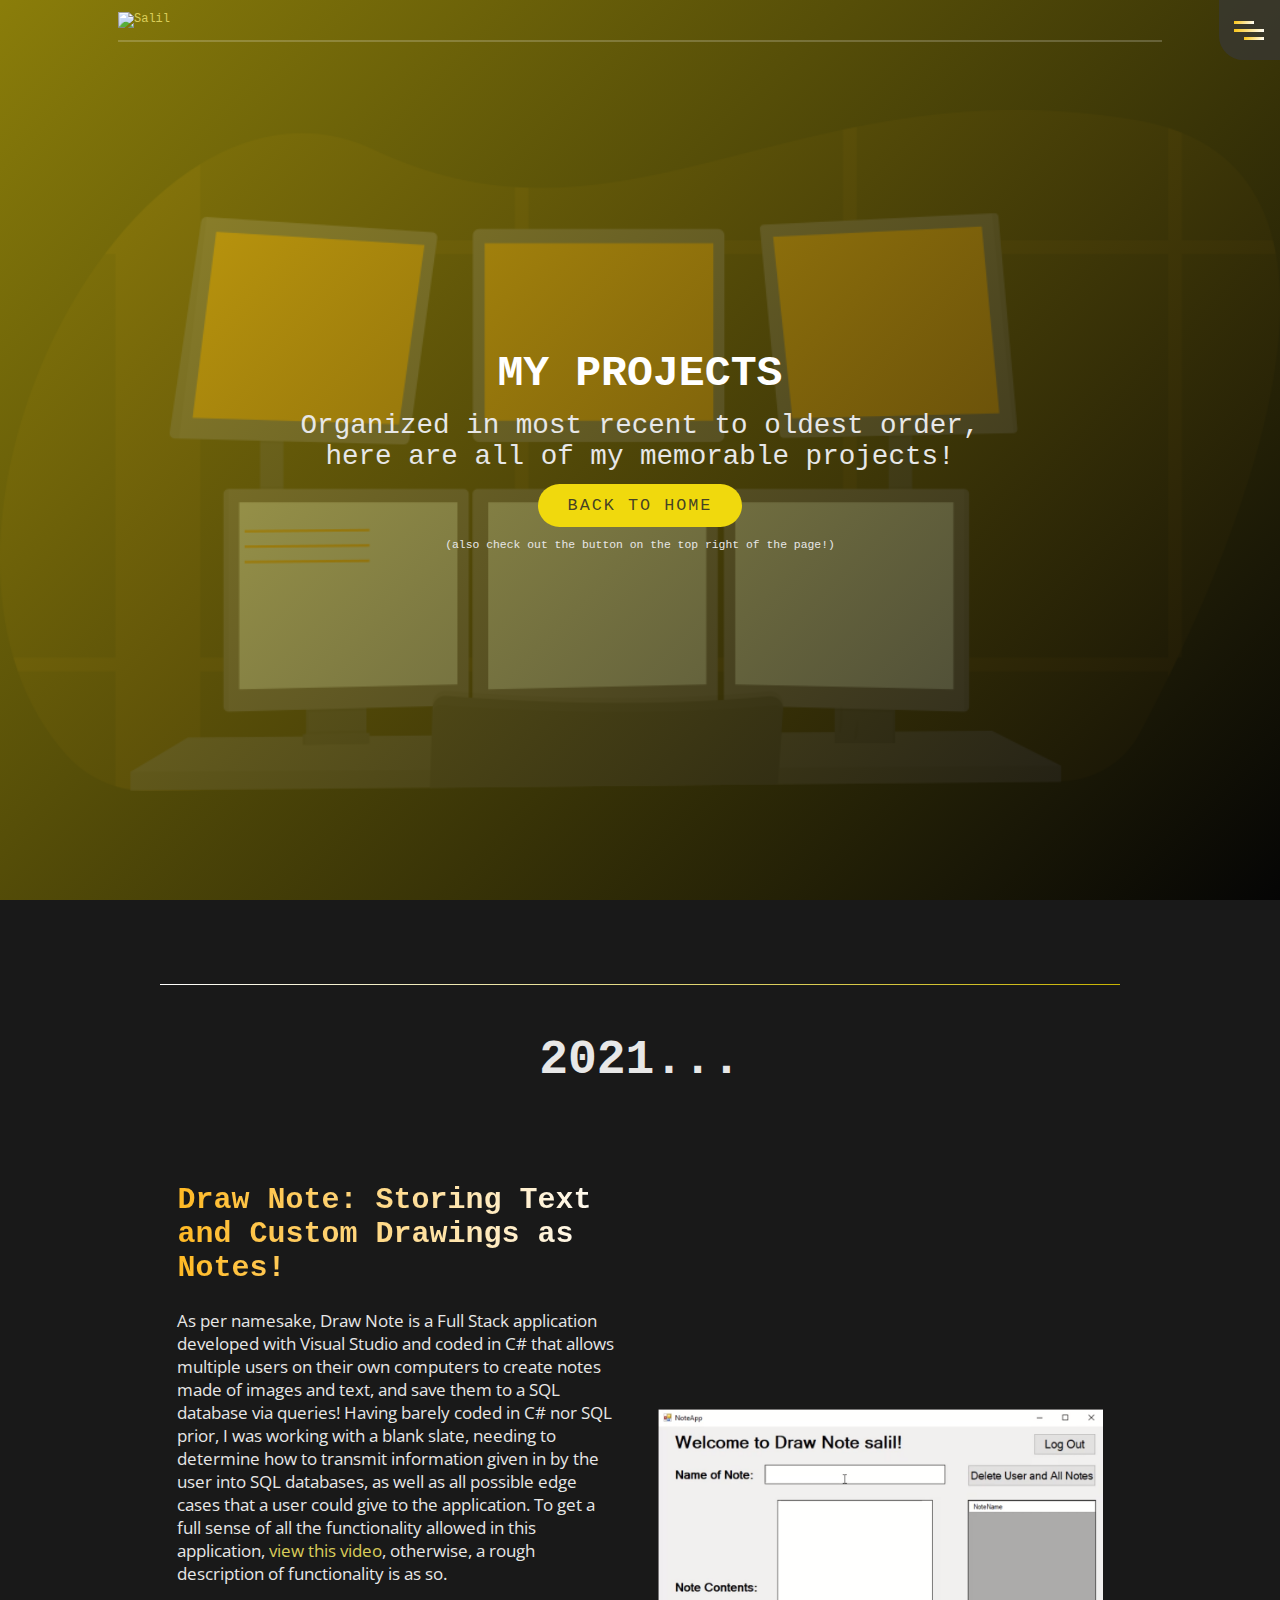
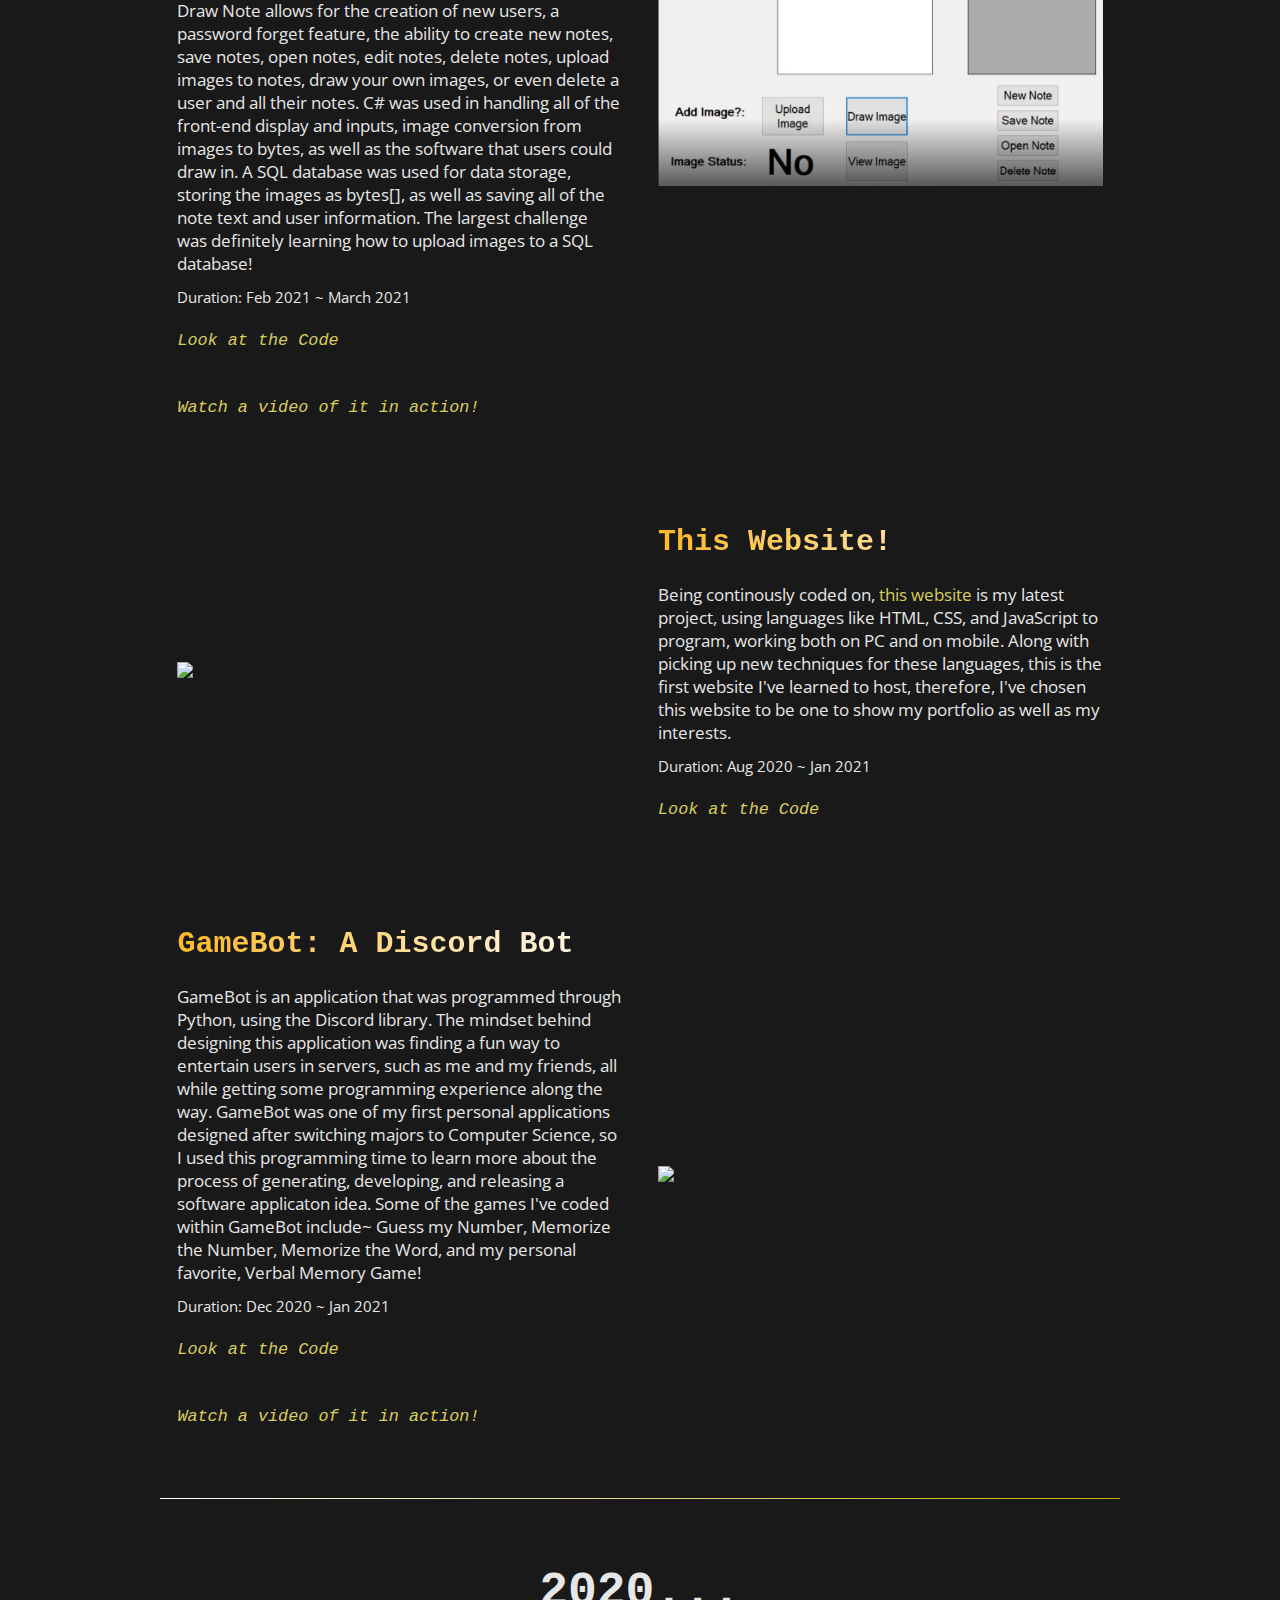
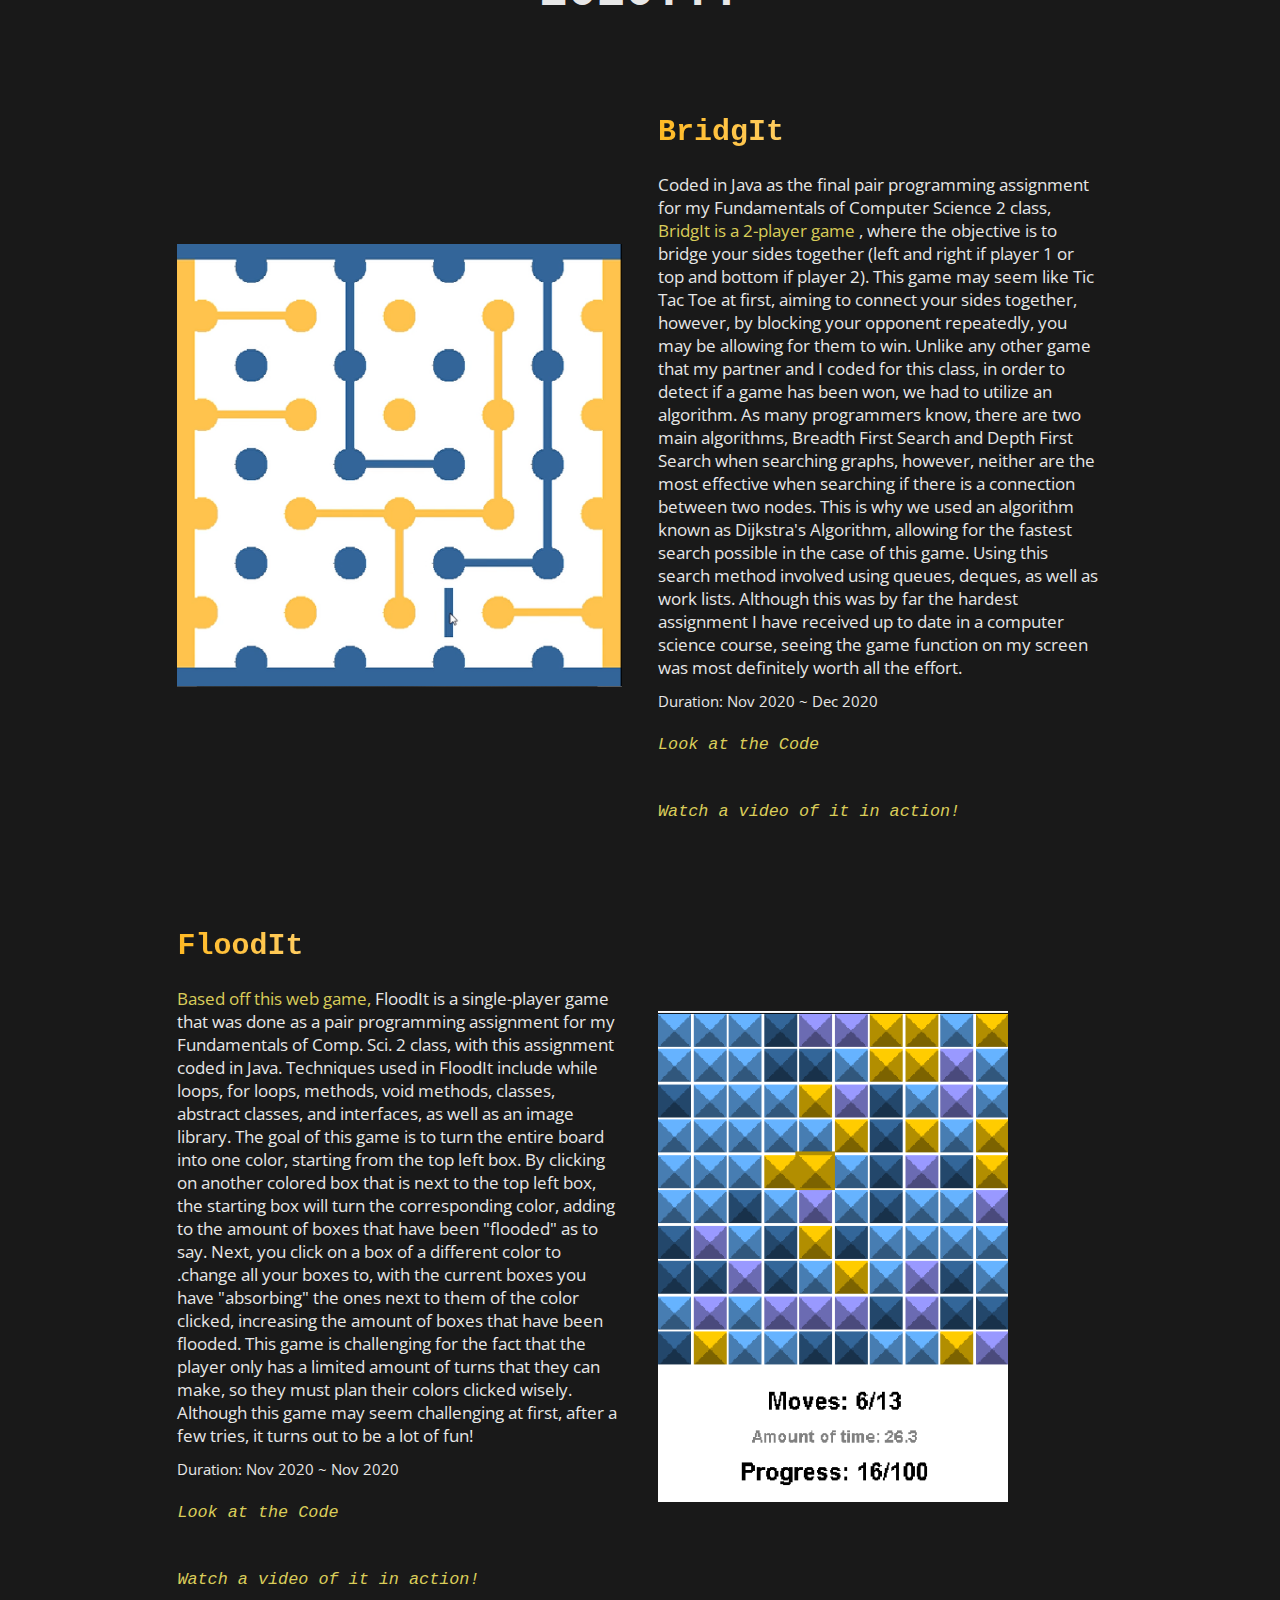
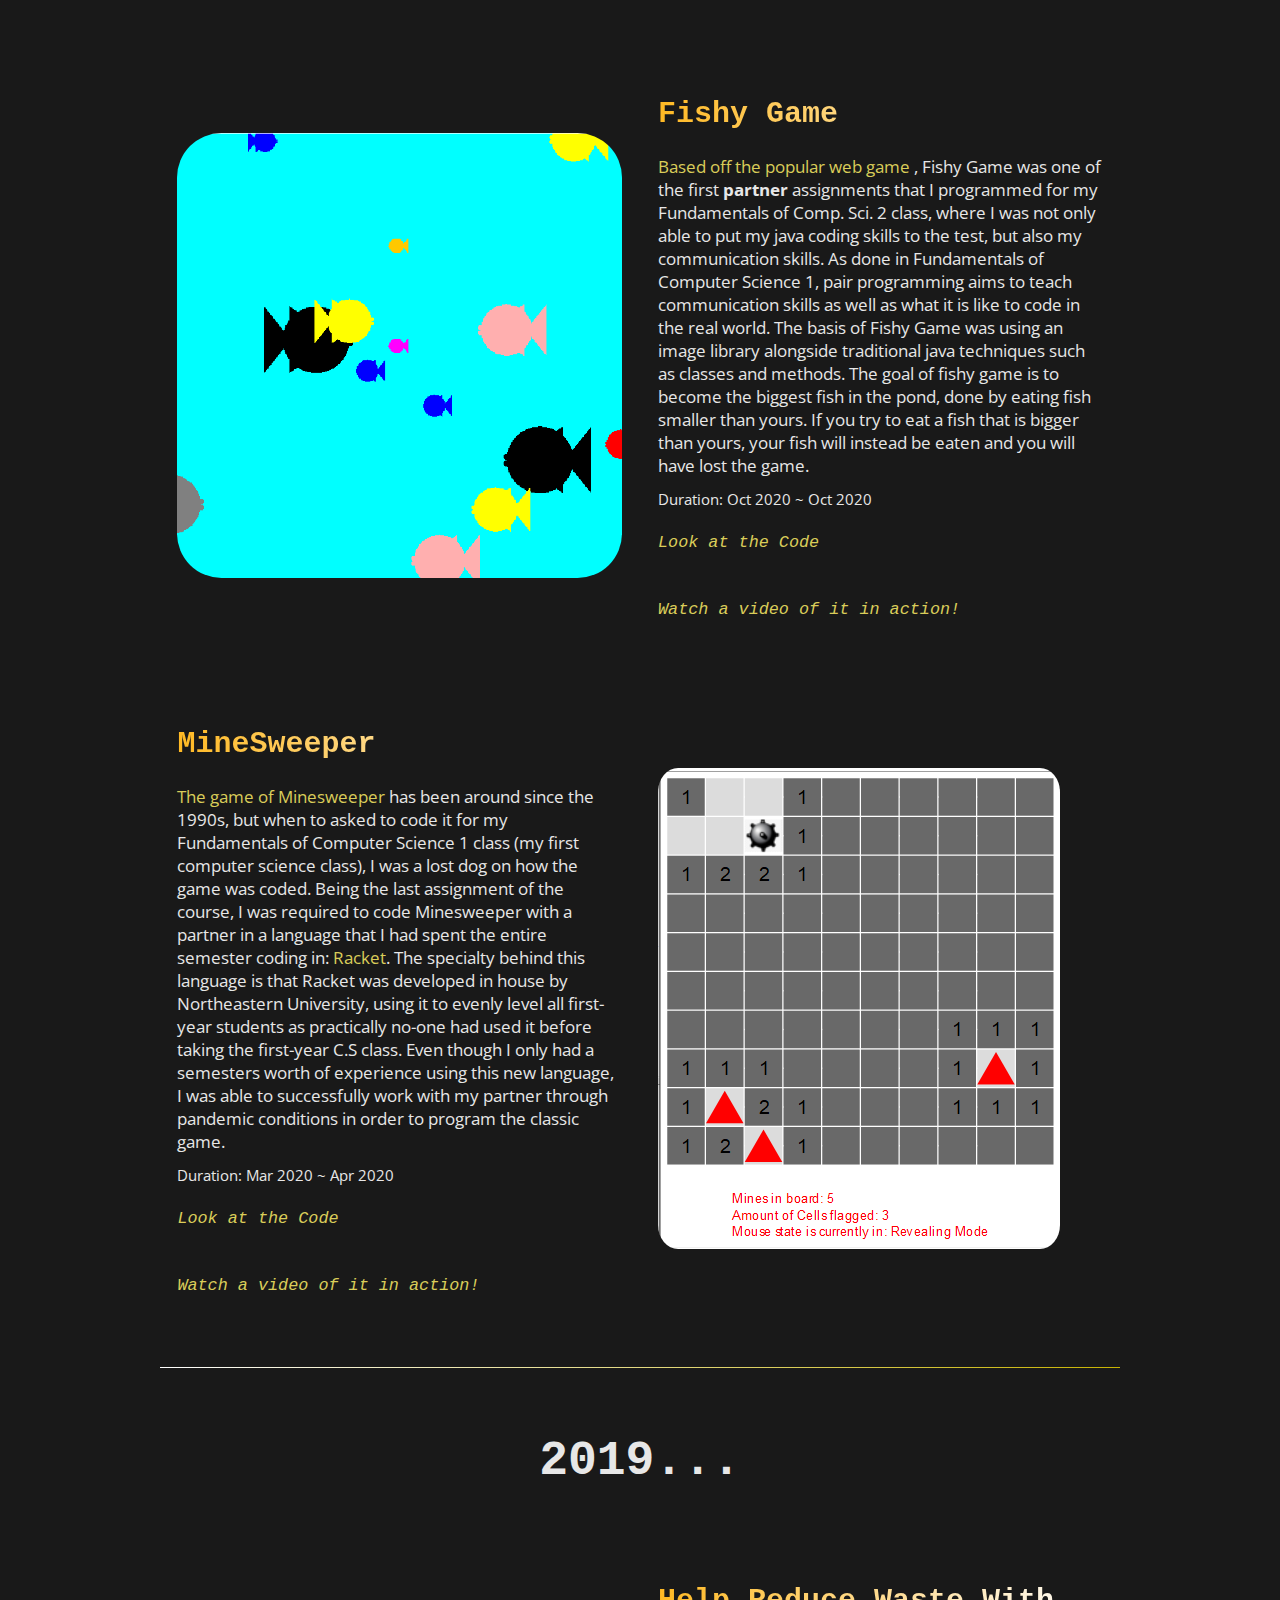
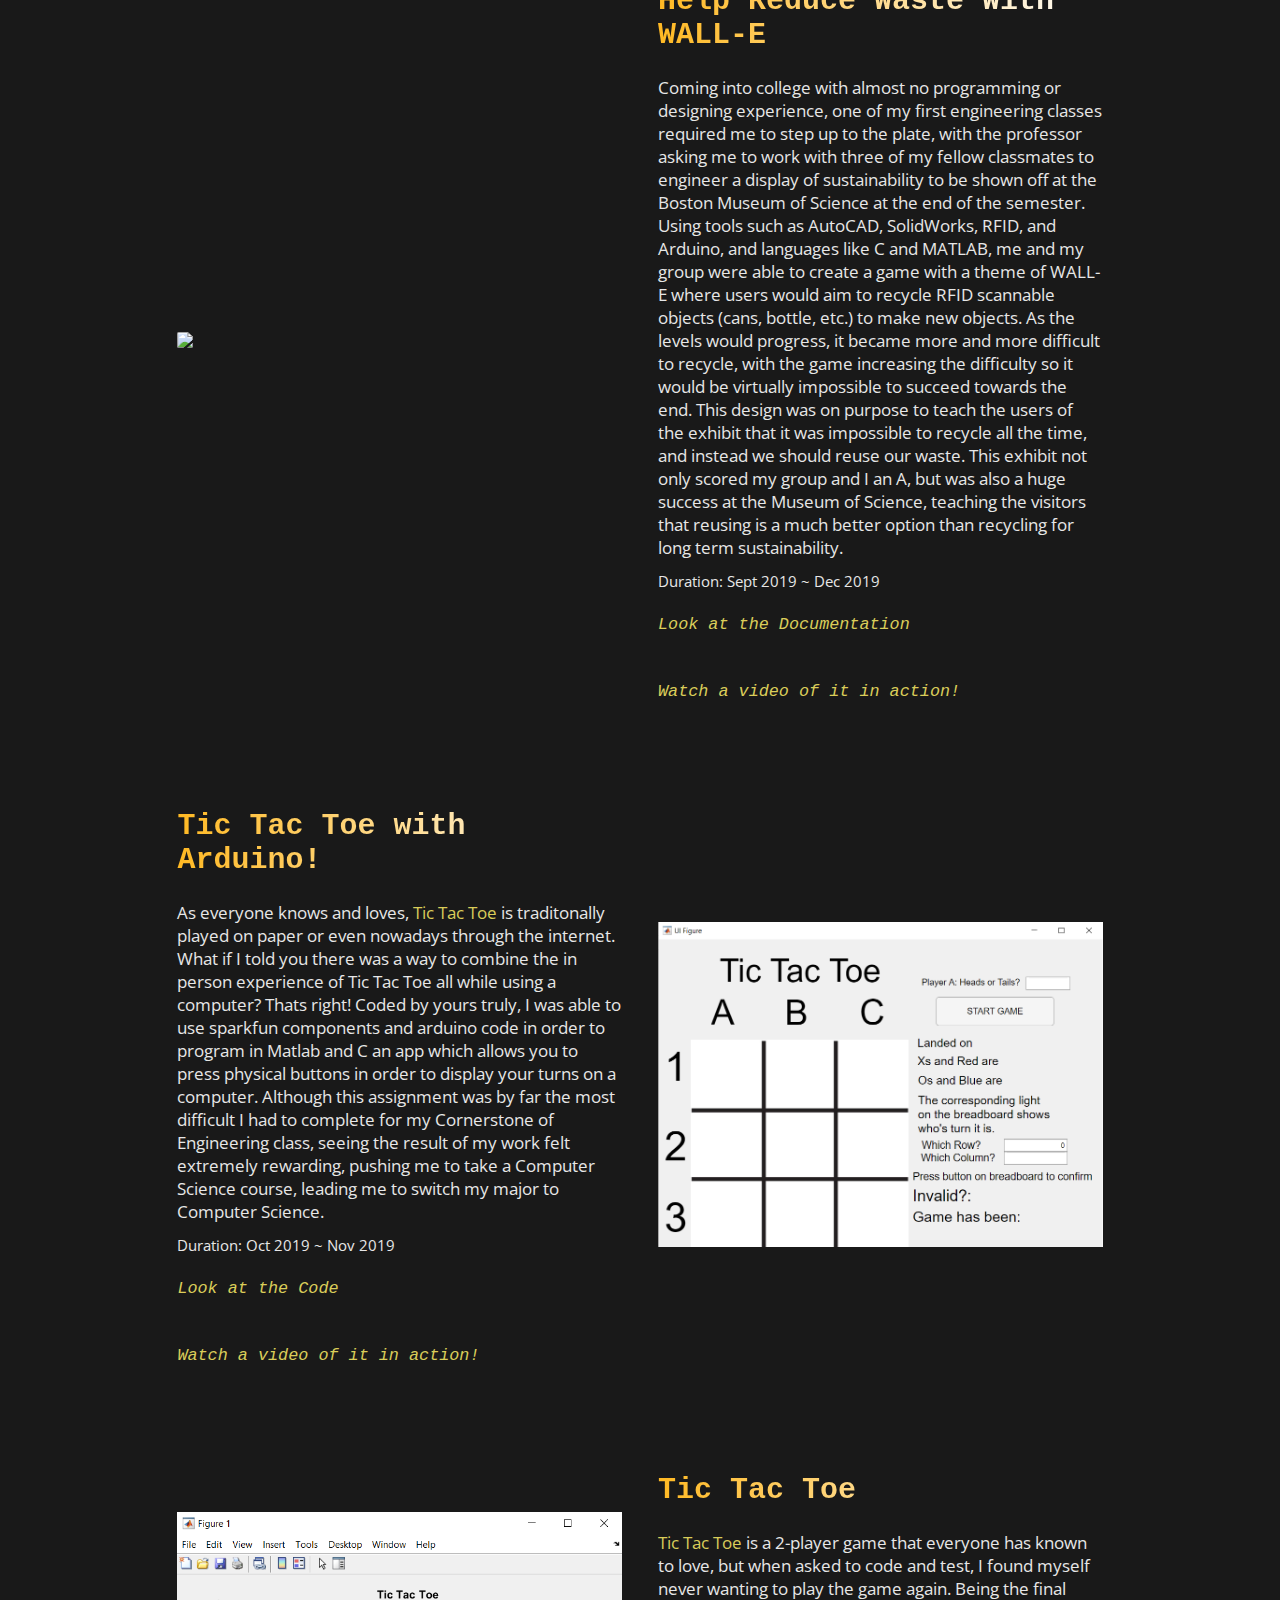
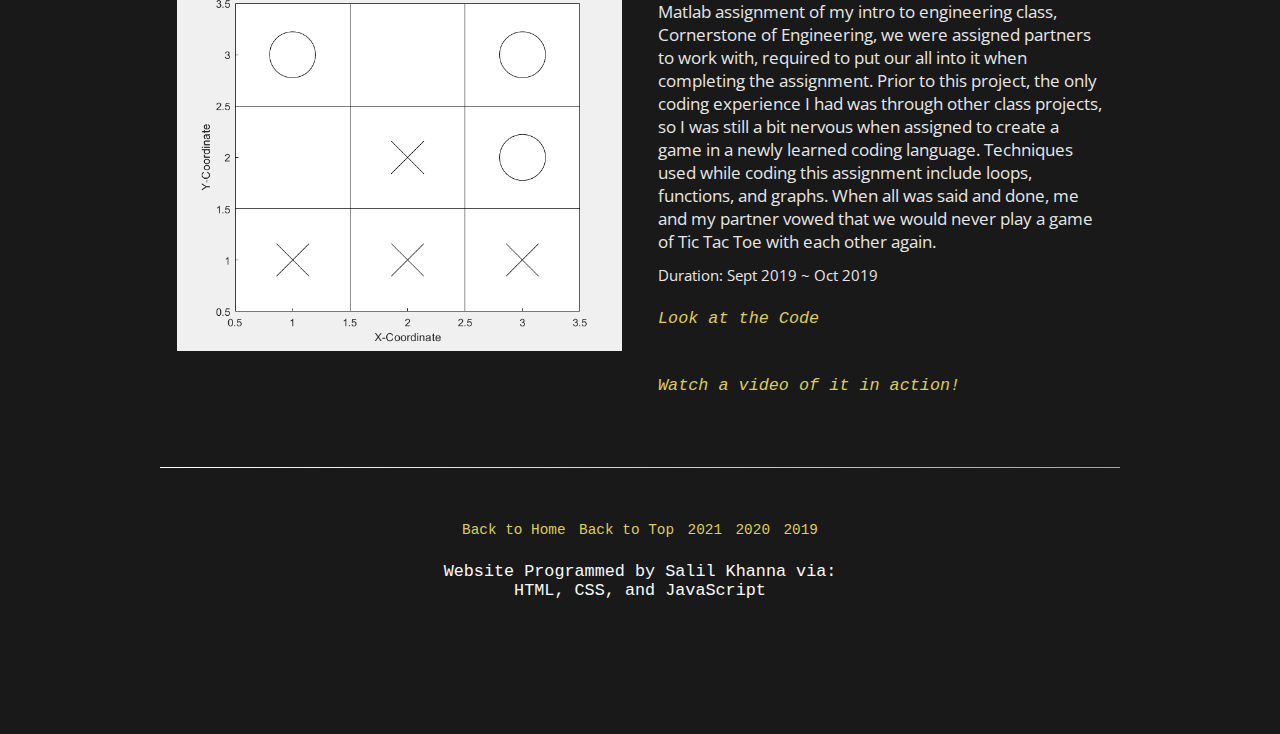
==== projects.html @ e7209c0a "hyperlinked images" ====
<!DOCTYPE html>
<html>
<head>
    <meta charset='utf-8'>
    <meta http-equiv='X-UA-Compatible' content='IE=edge'>
    <title>Projects || Salil Khanna</title>
    <meta name='viewport' content='width=device-width, initial-scale=1'>
    <link rel='stylesheet' type='text/css' media='screen' href='main.css'>
    <script src="https://kit.fontawesome.com/728cd08907.js" crossorigin = "anonymous"></script>
    <link rel="shortcut icon" type="image/x-icon" href="images/favicon_io/favicon.ico">
</head>


<body>
    <header>
        <div class="container">
            <nav>
                <div class="brand-icon">
                    <a href="index.html">
                        <img src="images/logo.png" alt="Salil"/>
                    </a>
                </div>
                <div class="menu-icon">
                    <div class="line1"></div>
                    <div class="line2"></div>
                    <div class="line3"></div>
                </div>
                <ul class="nav-list">
                    <li class="nav-item">
                        <a href="/index.html">
                            <img 
                                src="images/ML-Headshot.jpg" 
                                alt="Salil Khanna" 
                                class="profile-picture nav-link"
                            />
                            <span class="caption nav-link">Back to Home</span> 
                        </a>
                    </li>
                    <li class="nav-item">
                        <a href="#home-page" class="nav-link">Back to top</a>
                    </li>
                    <li class="nav-item">
                        <a href="#2021" class="nav-link">2021</a>
                    </li>
                    <li class="nav-item">
                        <a href="#2020" class="nav-link">2020</a>
                    </li>
                    <li class="nav-item">
                        <a href="#2019" class="nav-link">2019</a>
                    </li>
                    <li class="nav-item">
                        <div class="social-icons">
                            <a href="mailto:salilkhannawork@gmail.com" target="_blank" class="nav-link">
                                <i class="fas fa-envelope-open-text" style="font-size: 2.2rem;"></i>
                            </a>
                            <a href="https://www.github.com/salil-khanna" target="_blank" class="nav-link">
                                <i class="fab fa-github" style="font-size: 2.2rem; margin-left: .8rem;"></i>
                            </a>
                            <a href="https://www.linkedin.com/in/salil-khanna" target="_blank" class="nav-link">
                                <i class="fab fa-linkedin" style="font-size: 2.2rem; margin-left: .8rem;"></i>
                            </a>
                            <a href="https://www.youtube.com/channel/UCrw0LE9SqBVY31v_jo0rIGg" target="_blank" class="nav-link">
                                <i class="fab fa-youtube" style="font-size: 2.2rem; margin: .8rem;"></i>
                            </a>
                            <a href="https://twitter.com/sxlilkhanna" target="_blank" class="nav-link">
                                <i class="fab fa-twitter" style="font-size: 2.2rem;"></i>
                            </a>
                            
                        </div>
                    </li>
                    <div class="cta">
                        <a href="http://paypal.me/salilkhanna" target="_blank" class="btn nav-link">Buy Me A Cookie!!</a>
                    </div>
                </ul>
            </nav>
        </div> 
    </header>

    <main>

       <section id="home-page" class="home-page2">
        <div class="container">
            <div class="main-message">
                <h3> My Projects</h3>
                <p> Organized in most recent to oldest order, here are all of my memorable projects!</p>
                <div class="intro-btn">
                    <div class="cta">
                        <a href="index.html" class="btn">Back to Home</a>
                    </div>
                </div>
                <p style="margin: 1rem; font-size: 95%;"> (also check out the button on the top right of the page!) </p>
                <div>
                    <a href="#2021" class="scroll-down">
                        <i class = "fa fa-caret-down" aria-hidden = "true"></i>
                    </a>
                </div>
            </div>
         </div>
        </section>
        
       <section id="2021" class="projects">
        <div class="breakline2">
            <hr/>
         </div>
        <div class="title-heading">
            <h2>2021...</h2>
        </div> 
        
        <div class="project-item">
            <div class="project-description has-margin-right">
                <h2> Draw Note: Storing Text and Custom Drawings as Notes! </h2>
                <p>
                    As per namesake, Draw Note is a Full Stack application developed with Visual Studio and 
                    coded in C# that allows multiple 
                    users on their own computers to create notes made of images and text, and save them 
                    to a SQL database via queries! Having barely coded in C# nor SQL prior, I was working 
                    with a blank slate, needing to determine how to transmit information given in by the 
                    user into SQL databases, as well as all possible edge cases that a user could give 
                    to the application. To get a full sense of all the functionality allowed in this 
                    application, <a href="https://youtu.be/oNP--bx7L1k" target="_blank">view this video</a>, otherwise, 
                    a rough description of functionality is as so.
                </p>
                <br>
                <p>
                    Draw Note allows for the creation of new users, a password forget feature, 
                    the ability to create new notes, save notes, open notes, edit notes, delete notes, 
                    upload images to notes, draw your own images, or even delete a user and all their notes. 
                    C# was used in handling all of the front-end display and inputs, image conversion from images to bytes, 
                    as well as the software that users could draw in. A SQL database was used for data 
                    storage, storing the images as bytes[], as well as saving all of the note text and 
                    user information. The largest challenge was definitely learning how to upload images 
                    to a SQL database!
                    
                 </p>
                 <p style = "margin-top: 1rem; font-size: 1.21rem;">Duration: Feb 2021 ~ March 2021</p>
                 <a href="https://github.com/salil-khanna/Draw-Note" class="project-link" target="_blank"> 
                     <i class= "fa fa-github" aria-hidden="true"> Look at the Code</i>
                 </a>
                 <a href="https://youtu.be/oNP--bx7L1k" class="project-link" target="_blank"> 
                    <i class= "fab fa-youtube" aria-hidden="true"> Watch a video of it in action!</i>
                </a>
            </div> 
            <div class="project-img">
                <a href="https://youtu.be/oNP--bx7L1k" class="project-link" target="_blank"> 
                <img src="images/DrawNoteImage.png">
                </a>
            </div>
         </div>


        <div class="project-item">
           <div class="project-img has-margin-right">
            <img src="images/web-project.png">
           </div>
           <div class="project-description">
               <h2> This Website!</h2>
               <p>
                Being continously coded on, <a href="/index.html">this website</a> is my latest project, 
                using languages like HTML, CSS, and JavaScript to program, working both on PC and on mobile. 
                Along with picking up new techniques
                for these languages, this is the first website I've learned to host, therefore, I've chosen this 
                website to be one to show my portfolio as well as my interests. 
                </p>
                <p style = "margin-top: 1rem; font-size: 1.21rem;">Duration: Aug 2020 ~ Jan 2021</p>
                <a href="https://github.com/salil-khanna/my-professional-website" class="project-link" target="_blank"> 
                    <i class= "fa fa-github" aria-hidden="true"> Look at the Code</i>
                </a>
           </div> 
        </div>

        <div class="project-item">
            <div class="project-description has-margin-right">
                <h2> GameBot: A Discord Bot</h2>
                <p>
                    GameBot is an application that was programmed through Python, 
                    using the Discord library. The mindset behind designing this 
                    application was finding a fun way to entertain users in servers, 
                    such as me and my friends, all while getting some programming experience 
                    along the way. GameBot was one of my first personal applications designed after 
                    switching majors to Computer Science, so I used this programming time 
                    to learn more about the process of generating, developing, and releasing 
                    a software applicaton idea. Some of the games I've coded within GameBot 
                    include~ Guess my Number, Memorize the Number, Memorize the Word, and 
                    my personal favorite, Verbal Memory Game!
                 </p>
                 <p style = "margin-top: 1rem; font-size: 1.21rem;">Duration: Dec 2020 ~ Jan 2021</p>
                 <a href="https://github.com/salil-khanna/GameBot" class="project-link" target="_blank"> 
                     <i class= "fa fa-github" aria-hidden="true"> Look at the Code</i>
                 </a>
                 <a href="https://youtu.be/9CcKtPsfTGU" class="project-link" target="_blank"> 
                    <i class= "fab fa-youtube" aria-hidden="true"> Watch a video of it in action!</i>
                </a>
            </div> 
            <div class="project-img">
                <a href="https://youtu.be/9CcKtPsfTGU" class="project-link" target="_blank"> 
                <img src="images/BMO.png">
                </a>
            </div>
         </div>

         <div class="breakline2">
            <hr class = "project-hr"/>
         </div>
       </section>

       <section id="2020" class="projects">
        <div class="title-heading">
            <h2>2020...</h2>
        </div> 
        
        <div class="project-item">
           <div class="project-img has-margin-right">
            <a href="https://youtu.be/bZ0WBqobAFg" class="project-link" target="_blank"> 
            <img src="images/bridg-it.png">
            </a>
           </div>
           <div class="project-description">
               <h2> BridgIt</h2>
               <p>
                Coded in Java as the final pair programming assignment for my Fundamentals of Computer Science 2 class,
                <a href="http://www.lutanho.net/play/bridgit.html" target="_blank"> BridgIt is a 2-player game </a>, where the objective 
                is to bridge your sides together (left and right if player 1 or top and bottom if player 2). This game 
                may seem like Tic Tac Toe at first, aiming to connect your sides together, however, by blocking your 
                opponent repeatedly, you may be allowing for them to win. Unlike any other game that my partner and I 
                coded for this class, in order to detect if a game has been won, we had to utilize an algorithm. As 
                many programmers know, there are two main algorithms, Breadth First Search and Depth First Search 
                when searching graphs, however, neither are the most effective when searching if there is a connection 
                between two nodes. This is why we used an algorithm known as Dijkstra's Algorithm, allowing for the 
                fastest search possible in the case of this game. Using this search method involved using queues, 
                deques, as well as work lists. Although this was by far the hardest assignment I have received up 
                to date in a computer science course, seeing the game function on my screen was most definitely 
                worth all the effort.
                </p>
                <p style = "margin-top: 1rem; font-size: 1.21rem;">Duration: Nov 2020 ~ Dec 2020</p>
                <a href="https://github.com/salil-khanna/BridgIt" class="project-link" target="_blank"> 
                    <i class= "fa fa-github" aria-hidden="true"> Look at the Code</i>
                </a>
                <a href="https://youtu.be/bZ0WBqobAFg" class="project-link" target="_blank"> 
                    <i class= "fab fa-youtube" aria-hidden="true"> Watch a video of it in action!</i>
                </a>
           </div> 
        </div>

        <div class="project-item">
            <div class="project-description has-margin-right">
                <h2>FloodIt</h2>
                <p>
                    <a href= "https://unixpapa.com/floodit/" target="_blank"> Based off this web game, </a> 
                    FloodIt is a single-player game that was done as a pair programming 
                    assignment for my Fundamentals of Comp. Sci. 2 class, with this assignment coded in 
                    Java. Techniques used in FloodIt include while loops, for loops, methods, void 
                    methods, classes, abstract classes, and interfaces, as well as an image library. 
                    The goal of this game is to turn the entire board into one color, starting from 
                    the top left box. By clicking on another colored box that is next to the top left 
                    box, the starting box will turn the corresponding color, adding to the amount 
                    of boxes that have been "flooded" as to say. Next, you click on a box of a 
                    different color to .change all your boxes to, with the current boxes you 
                    have "absorbing" the ones next to them of the color clicked, increasing 
                    the amount of boxes that have been flooded. This game is challenging for 
                    the fact that the player only has a limited amount of turns that they can 
                    make, so they must plan their colors clicked wisely. Although this game 
                    may seem challenging at first, after a few tries, it turns out to be a lot of fun! 
                 </p>
                 <p style = "margin-top: 1rem; font-size: 1.21rem;">Duration: Nov 2020 ~ Nov 2020</p>
                 <a href="https://github.com/salil-khanna/FloodIt" class="project-link" target="_blank"> 
                     <i class= "fa fa-github" aria-hidden="true"> Look at the Code</i>
                 </a>
                 <a href="https://youtu.be/n1t9LWPolg4" class="project-link" target="_blank"> 
                    <i class= "fab fa-youtube" aria-hidden="true"> Watch a video of it in action!</i>
                </a>
            </div> 
            <div class="project-img">
                <a href="https://youtu.be/n1t9LWPolg4" class="project-link" target="_blank"> 
                <img src="images/flood-it.png" style="width:350px;">
                </a>
                
            </div>
         </div>

         <div class="project-item">
            <div class="project-img has-margin-right">
                <a href="https://youtu.be/8jh_8CcY-tM" class="project-link" target="_blank"> 
                    <img src="images/fishy-game.png"  style="border-radius: 10%";>
                    </a>
            </div>
            <div class="project-description">
                <h2> Fishy Game</h2>
                <p>
                    <a href="https://www.crazygames.com/game/fishy" target="_blank"> Based off the popular web game </a> , 
                    Fishy Game was one of the first <strong>partner</strong> assignments that I programmed 
                    for my Fundamentals of Comp. Sci. 2 class, where I was not only able to put my java 
                    coding skills to the test, but also my communication skills. As done in Fundamentals 
                    of Computer Science 1, pair programming aims to teach communication skills as well 
                    as what it is like to code in the real world. The basis of Fishy Game was using an 
                    image library alongside traditional java techniques such as classes and methods. 
                    The goal of fishy game is to become the biggest fish in the pond, done by eating 
                    fish smaller than yours. If you try to eat a fish that is bigger than yours, your 
                    fish will instead be eaten and you will have lost the game. 
                 </p>
                 <p style = "margin-top: 1rem; font-size: 1.21rem;">Duration: Oct 2020 ~ Oct 2020</p>
                 <a href="https://github.com/salil-khanna/fishygame" class="project-link" target="_blank"> 
                     <i class= "fa fa-github" aria-hidden="true"> Look at the Code</i>
                 </a>
                 <a href="https://youtu.be/8jh_8CcY-tM" class="project-link" target="_blank"> 
                    <i class= "fab fa-youtube" aria-hidden="true"> Watch a video of it in action!</i>
                </a>
            </div> 
         </div>

         <div class="project-item">
            <div class="project-description has-margin-right">
                <h2>MineSweeper</h2>
                <p>
                    <a href="http://minesweeperonline.com/" target="_blank"> The game of Minesweeper </a> has been around 
                    since the 1990s, but when to asked to code it for my Fundamentals of Computer Science 1 
                    class (my first computer science class), I was a lost dog on how the game was coded. 
                    Being the last assignment of the course, I was required to code Minesweeper with a 
                    partner in a language that I had spent the entire semester coding in: 
                    <a href="https://en.wikipedia.org/wiki/Racket_(programming_language)" target="_blank">Racket</a>. 
                    The specialty behind this language is that Racket was developed in house by 
                    Northeastern University, using it to evenly level all first-year students as 
                    practically no-one had used it before taking the first-year C.S class. 
                    Even though I only had a semesters worth of experience using this new language, I 
                    was able to successfully work with my partner through pandemic conditions in order 
                    to program the classic game. 
                 </p>
                 <p style = "margin-top: 1rem; font-size: 1.21rem;">Duration: Mar 2020 ~ Apr 2020</p>
                 <a href="https://github.com/salil-khanna/MineSweeper" class="project-link" target="_blank"> 
                     <i class= "fa fa-github" aria-hidden="true"> Look at the Code</i>
                 </a>
                 <a href="https://youtu.be/Bdk2_k-qL1U" class="project-link" target="_blank"> 
                    <i class= "fab fa-youtube" aria-hidden="true"> Watch a video of it in action!</i>
                </a>
            </div> 
            <div class="project-img">
                <a href="https://youtu.be/Bdk2_k-qL1U" class="project-link" target="_blank"> 
                <img src="images/minesweeper.png" style="border-radius: 5%";>
                </a>
            </div>
         </div>

         <div class="breakline1">
            <hr class = "project-hr"/>
         </div>
       </section>


       <section id="2019" class="projects">
        <div class="title-heading">
            <h2>2019...</h2>
        </div> 

         <div class="project-item">
            <div class="project-img has-margin-right">
                <a href="https://youtu.be/6mf2kkXWRJo" class="project-link" target="_blank"> 
             <img src="images/WALL-E.jpg"  style="border-radius: 10%";>
             </a>
            </div>
            <div class="project-description">
                <h2> Help Reduce Waste With WALL-E</h2>
                <p>
                    Coming into college with almost no programming or designing experience, one of my first engineering
                    classes required me to step up to the plate, with the professor asking me to work with three of my
                    fellow classmates to engineer a display of sustainability to be shown off at the Boston Museum of Science
                    at the end of the semester. Using tools such as AutoCAD, SolidWorks, RFID, and Arduino, and languages like C and
                    MATLAB, me and my group were able to create a game with a theme of WALL-E where users would aim to recycle
                    RFID scannable objects (cans, bottle, etc.) to make new objects. As the levels would progress, it became more and more difficult to
                    recycle, with the game increasing the difficulty so it would be virtually impossible to succeed towards the end. This design was on
                    purpose to teach the users of the exhibit that it was impossible to recycle all the time, and instead we should reuse
                    our waste. This exhibit not only scored my group and I an A, but was also a huge success at the Museum of Science,
                    teaching the visitors that reusing is a much better option than recycling for long term sustainability.
                 </p>
                 <p style = "margin-top: 1rem; font-size: 1.21rem;">Duration: Sept 2019 ~ Dec 2019</p>
                 <a href="documents/Report.pdf" class="project-link" target="_blank"> 
                     <i class= "fas fa-file-pdf" aria-hidden="true"> Look at the Documentation</i>
                 </a>
                 <a href="https://youtu.be/6mf2kkXWRJo" class="project-link" target="_blank"> 
                    <i class= "fab fa-youtube" aria-hidden="true"> Watch a video of it in action!</i>
                </a>
            </div> 
         </div>
        
         <div class="project-item">
            <div class="project-description has-margin-right">
                <h2> Tic Tac Toe with Arduino!</h2>
                <p>
                    As everyone knows and loves, <a href="https://playtictactoe.org/" target="_blank">Tic Tac Toe</a> is 
                    traditonally played on paper or even nowadays through the internet. What if I told you 
                    there was a way to combine the in person experience of Tic Tac Toe all while using a computer? 
                    Thats right! Coded by yours truly, I was able to use sparkfun components and arduino code in 
                    order to program in Matlab and C an app which allows you to press physical buttons in order 
                    to display your turns on a computer. Although this assignment was by far the most difficult 
                    I had to complete for my Cornerstone of Engineering class, seeing the result of my work 
                    felt extremely rewarding, pushing me to take a Computer Science course, leading me to 
                    switch my major to Computer Science.
                 </p>
                 <p style = "margin-top: 1rem; font-size: 1.21rem;">Duration: Oct 2019 ~ Nov 2019</p>
                 <a href="https://github.com/salil-khanna/TicTacToeSparkfun" class="project-link" target="_blank"> 
                     <i class= "fa fa-github" aria-hidden="true"> Look at the Code</i>
                 </a>
                 <a href="https://youtu.be/2Zi-EqUXLMU" class="project-link" target="_blank"> 
                    <i class= "fab fa-youtube" aria-hidden="true"> Watch a video of it in action!</i>
                 </a>
            </div> 
            <div class="project-img">
                <a href="https://youtu.be/2Zi-EqUXLMU" class="project-link" target="_blank"> 
                <img src="images/tictactoe-sparkfun.png">
                </a>
            </div>
         </div>

         <div class="project-item">
            <div class="project-img has-margin-right">
                <a href="https://youtu.be/X037VlaBnqI" class="project-link" target="_blank"> 
             <img src="images/tictactoe.png">
             </a>
            </div>
            <div class="project-description">
                <h2>Tic Tac Toe</h2>
                <p>
                    <a href="https://playtictactoe.org/"  target="_blank">Tic Tac Toe</a> is a 2-player game that everyone 
                    has known to love, but when asked to code and test, I found myself never wanting to 
                    play the game again. Being the final Matlab assignment of my intro to engineering class, 
                    Cornerstone of Engineering, we were assigned partners to work with, required to put our 
                    all into it when completing the assignment. Prior to this project, the only coding 
                    experience I had was through other class projects, so I was still a bit nervous when 
                    assigned to create a game in a newly learned coding language. Techniques used while 
                    coding this assignment include loops, functions, and graphs. When all was said and 
                    done, me and my partner vowed that we would never play a game of Tic Tac Toe with each other again. 
                 </p>
                 <p style = "margin-top: 1rem; font-size: 1.21rem;">Duration: Sept 2019 ~ Oct 2019</p>
                 <a href="https://github.com/salil-khanna/TicTacToe" class="project-link" target="_blank"> 
                     <i class= "fa fa-github" aria-hidden="true"> Look at the Code</i>
                 </a>
                 <a href="https://youtu.be/X037VlaBnqI" class="project-link" target="_blank"> 
                    <i class= "fab fa-youtube" aria-hidden="true"> Watch a video of it in action!</i>
                 </a>
            </div> 
         </div>
         
         <div class="breakline1">
            <hr class = "project-hr"/>
         </div>
       </section>


       <footer>
        <div class="footer-nav">
            <a href="/index.html" class="footer-nav-link">Back to Home</a>
            <a href="#home-page" class="footer-nav-link">Back to Top</a>
            <a href="#2021" class="footer-nav-link">2021</a>
            <a href="#2020" class="footer-nav-link">2020</a>
            <a href="#2019" class="footer-nav-link">2019</a>
        </div>
        <div class="footer-coded">
            <p> Website Programmed by Salil Khanna via: </p>
            <p> HTML, CSS, and JavaScript</p>
        </div>
        <div class="footer-icons">
            <a href="mailto:salilkhannawork@gmail.com" target="_blank">
                <i class="fas fa-envelope-open-text"></i>
            </a>
            <a href="https://www.github.com/salil-khanna" target="_blank">
                <i class="fab fa-github"></i>
            </a>
            <a href="https://www.linkedin.com/in/salil-khanna" target="_blank">
                <i class="fab fa-linkedin"></i>
            </a>
            <a href="https://www.youtube.com/channel/UCrw0LE9SqBVY31v_jo0rIGg" target="_blank">
                <i class="fab fa-youtube"></i>
            </a>
            <a href="https://twitter.com/sxlilkhanna" target="_blank">
                <i class="fab fa-twitter"></i>
            </a>
        </div>
       </footer>


    </main>
    <script src='main.js'></script>
</body>
</html>
---- main.css ----
@import url('https://fonts.googleapis.com/css2?family=Open+Sans&fammily=Recursive&display=swap');

@viewport {
    width: device-width;
    zoom: 1.0;
}

/* Global Styles */

*,
*::before,
*:after{
    margin: 0;
    padding: 0;
    box-sizing: inherit;
}

html{
    font-family: "Recursive", monospace;
    font-size: 12px;
    box-sizing: border-box;
    scroll-behavior: smooth;
    color: #e7e7e7;
    background: rgb(25, 25, 25);
}

a{
    text-decoration: none;
    color: rgb(218, 205, 89);
}

a:hover{
    color: rgba(189,72,0);
}

ul{
    list-style: none;
}

p{
    font-size: 1.4rem;
}

img{
    width: 100%;
    max-width: 100%;
    height: auto;

}



/* Header */

header{
    width: 100%;
    height: 5rem;
    position: absolute;
    top: 0;
    left: 0;
    z-index: 1;
}

.container{
    width: 100%;
    max-width: 90rem;
    margin: 0 auto;
    padding: 0 1.5rem;
}

.brand-icon{
    width: 7rem;
}

nav {
    width: 100%;
    display: flex;
    align-items: center;
    justify-content: space-between;
    padding: 1rem 0;
    border-bottom: 2px solid rgba(255,255,255,.2);

}

.line1{
    width: 20px;
    height: 3px;
    margin: 5px 0;
    background: linear-gradient(
        135deg,
        rgb(249, 194, 14,1) 0%,
        rgb(255,255,255) 100%
    )
}

.line2{
    width: 30px;
    height: 3px;
    background: linear-gradient(
        135deg,
        rgb(249, 194, 14,1) 0%,
        rgb(255,255,255) 100%
    )
}

.line3{
    width: 20px;
    height: 3px;
    margin: 5px 0;
    margin-left: 10px;
    background: linear-gradient(
        135deg,
        rgb(249, 194, 14,1) 0%,
        rgb(255,255,255) 100%
    )
}

.menu-icon{
    cursor: pointer;
    z-index: 999;
    position: fixed;
    right: 0;
    top: 0;
    background: rgba(55,55,55,0.7);
    padding: 1.3rem;
    border-radius: 0% 0% 0% 40%;
}

.profile-picture{
    height: 9rem;
    width: auto;
    border-radius: 50%;
    display: block;
    margin: 1.8rem 0;
}

.caption{
    display:block;
}

.nav-list{
    width: 24rem;
    height: 100vh;
    background-color: rgba(34, 33, 33, .8);
    position: fixed;
    top: 0;
    right: -26rem;
    display: flex;
    flex-direction: column;
    align-items: center;
    justify-self: start;
    z-index: 998;
    transition: all 650ms ease-in-out;
}

.nav-list.active{
    right:0;
}

.nav-item{
    margin: 1.2rem 0;
}

.nav-link{
    opacity: 0;
    font-size:1.2rem;
    text-transform: uppercase;
    color: #cecece;
    letter-spacing: 1.5px;
}

.nav-link:hover{
    color:rgb(249, 194, 14,1);
}

.toggle{
    background:none;
}

.toggle .line1{
    transform: rotate(-45deg) translate(-2px,6px) scaleX(2);
}

.toggle .line2{
    opacity: 0;
}

.toggle .line3{
    transform: rotate(45deg) translate(-8px,-6px) scaleX(2);
    margin-right: 0px;
}

@keyframes navLinkAnimate{
    from{
        opacity:0;
        transform: translate(50px);
    }
    to{
        opacity:1;
        transform: translate(0px);
    }
}


/* Home Page */
.home-page{
    width: 100%;
    height: 100vh;
    background: linear-gradient(
        135deg,
        rgba(199, 179, 2, 0.65) 0%,
        rgba(0,0,0,0.8) 100%
    ),
    url("images/home-page.png") center no-repeat;
    background-size: contain;
    position: relative;
}

.home-page2{
    width: 100%;
    height: 100vh;
    background: linear-gradient(
        135deg,
        rgba(199, 179, 2, 0.65) 0%,
        rgba(0,0,0,0.8) 100%
    ),
    url("images/project-page2.png") center no-repeat;
    background-size: contain;
    position: relative;
}

.main-message{
    width: 100%;
    max-width: 58rem;
    text-transform: uppercase;
    position: absolute;
    left: 50%;
    top: 50%;
    transform: translate(-50%, -50%);
    text-align: center;
}

.main-message h2{
    letter-spacing: .5rem;
    font-size: 3.8rem;
    font-weight: 400;
    overflow: hidden;
    white-space: nowrap;
    animation: typing 3.5s steps(15), blink .95s ease-in-out 3.5s infinite;
    width: 15ch;
    margin: auto;
    border-right: 4px solid rgba(255,255,255,1);
}

@keyframes typing{
    60%{
        width: 0ch;
    }
    100%{
        width:15ch;

    }
}

@keyframes blink{
    from{
        border-right: 6px solid rgba(255,255,255,0);
    }
    to{
        border-right: 6px solid rgb(194,194,194);
    }
}

.main-message h3{
    font-size: 3.6rem;
    margin: 1rem 0;
    color: rgba(255,255,255,1)
}

.main-message p{
    text-transform: none;
    font-size: 2.3rem;
    font-weight: 400;
}

.intro-btn{
    display: flex;
    justify-content: center;
    font-size: 1.4rem;

}

.btn{
    margin: 0 9px;
    background: rgb(240, 217, 13);
    border-radius: 2rem;
    color: #2e2e28e5;
    padding: 1rem 2.5rem;
    display: inline-block;
    margin-top: 1rem;
    transition: background-color 650ms;
    font-weight: 500;
    letter-spacing:2px;
}

.btn:hover{
    color:#fafafa;
    background-color: rgba(189,72,0);
}

.scroll-down i{
    color: #fafafa;
    transition: color 650ms;
    margin-top: 1rem;
    font-size: 4.5rem;
}

.scroll-down i:hover{
    color: rgba(189,72,0);
}

/* About */

.about {
    width: 100%;
    min-height: 100vh;
    max-width: 90rem;
    margin: auto;
  }
  
  .about .container {
    display: flex;
    align-items: center;
    min-height: 80vh;
  }
  
  .about-img img {
    height: 20rem;
    width: auto;
    border-radius: 50%;
    margin: 4rem;
    box-shadow: 0 20px 30px 0 rgba(199, 179, 2, 0.15);
  }
  
  .about-text {
    flex-grow: 1;
    flex-shrink: 1;
    flex-basis: 0;
  }
  
  .about-text h2 {
    font-size: 4rem;
    margin-bottom: 20px;
  }
  
  .about-text p {
    font-family: "Open Sans", sans-serif;
    font-size: 1.6rem;
    padding: 0;
    margin-bottom: 1.45rem;
  }
  
  hr {
    margin: 4rem 0;
    background: linear-gradient(
      to right,
      rgba(255,255,255, 1) 0%,
      rgba(199, 179, 2, 1) 100%
    );
    border: 0;
    height: 1px;
  }

  .project-hr {
    margin: -1rem 0;
  }

/* Projects */

.title-heading {
    text-align: center;
    margin-bottom: 6rem;
}
  
.title-heading h2 {
    font-size: 4rem;
    margin: 0.5rem 0 1rem 0;
}

.title-heading p {
    margin-bottom: 5rem;
}

.projects {
    padding: 3rem 0;
    min-height: 100vh;
    max-width: 80rem;
    margin: auto;
}

.has-margin-right{
    margin: 0 3rem 0 0;
}

.project-item{
    display: flex;
    align-items: center;
    justify-content: center;
    margin: 0 1.45rem 5rem 1.45rem;
}

.project-img{
    flex: 1;
}

.project-description{
    flex: 1;
}

.project-description h2{
    font-size: 2.5rem;
    margin: 2rem 0;
    background: linear-gradient(
        to right,
        rgb(255, 185, 35) 0%,
        rgba(255, 255, 255, 1) 100%
      );
    -webkit-background-clip: text;
    -webkit-text-fill-color: transparent;
}

.project-description p{
    font-family: "Open Sans", sans-serif;
    font-size: 1.4rem;
}

.project-link{
    display: inline-block;
    margin: 2rem 0;
    font-size: 1.4rem;
}

/* Contact */

.contact{
    width: 100%;
    min-height: 65vh;
    max-width: 70rem;
    margin: auto;
    padding-top: 5rem;
}

.contact h2{
    text-align: center;
    font-size: 4rem;
    margin-bottom: 5rem;
}

.contact p{
    font-family: "Open Sans", sans-serif;
    font-size: 1.4rem;
    padding: 0;
    margin: 0.9rem 2rem;
}

.contact .container{
    min-height: 20vh;
    display: flex;
    justify-content: space-evenly;
    align-items: center;
}

footer{
    width: 100%;
    max-width: 70rem;
    margin: auto;
    padding: 2.5rem;
    color: #fafafa;
    text-align: center;
    font-size: 1.2rem;
    display: flex;
    justify-content: space-evenly;
    flex-direction: column;
}

footer a{
    margin: 0 0.2rem;
}

.footer-coded{
    margin: 2rem 0;
}

.footer-icons{
    margin: 0 0.8rem;
    font-size: 2.8rem;
}

/* Responsive Design */

@media (max-width: 750px) {
    .main-message h3 {
      font-size: 3rem;
    }
    .about .container {
      flex-direction: column;
    }
    p {
      font-size: 1.3rem;
    }

    .title-heading {
      margin: 0;
    }

    .project-item {
      flex-direction: column;
      align-items: flex-start;
      padding: 2rem;
      box-shadow: 0 20px 30px 0 rgba(233, 218, 131, 0.15);
    }
    .project-img {
      width: 20rem;
    }
  }
  
  @media (max-width: 665px) {
    .main-message {
      top: 55%;
    }
    .main-message h2 {
      letter-spacing: .1rem;
      font-size: 2rem;
      width: 15ch;
    }
  
    .main-message h3 {
      font-size: 2rem;
    }
  
    .main-message p {
      font-size: 1.3rem;
    }
    .btn {
      border-radius: 0.9rem;
      padding: 0.9rem 0.9rem;
    }
    .about-text h2 {
      font-size: 3rem;
      margin-bottom: 20px;
    }
    .about-text p {
      margin: 0 0 2.45rem;
    }
  
    .title-heading h2 {
      margin-bottom: 2rem;
    }
    .title-heading p {
      font-size: 1.3rem;
    }
  
    .contact .container {
      flex-direction: column;
    }
  
    footer,
    footer p {
      font-size: 1.2rem;
    }
  }
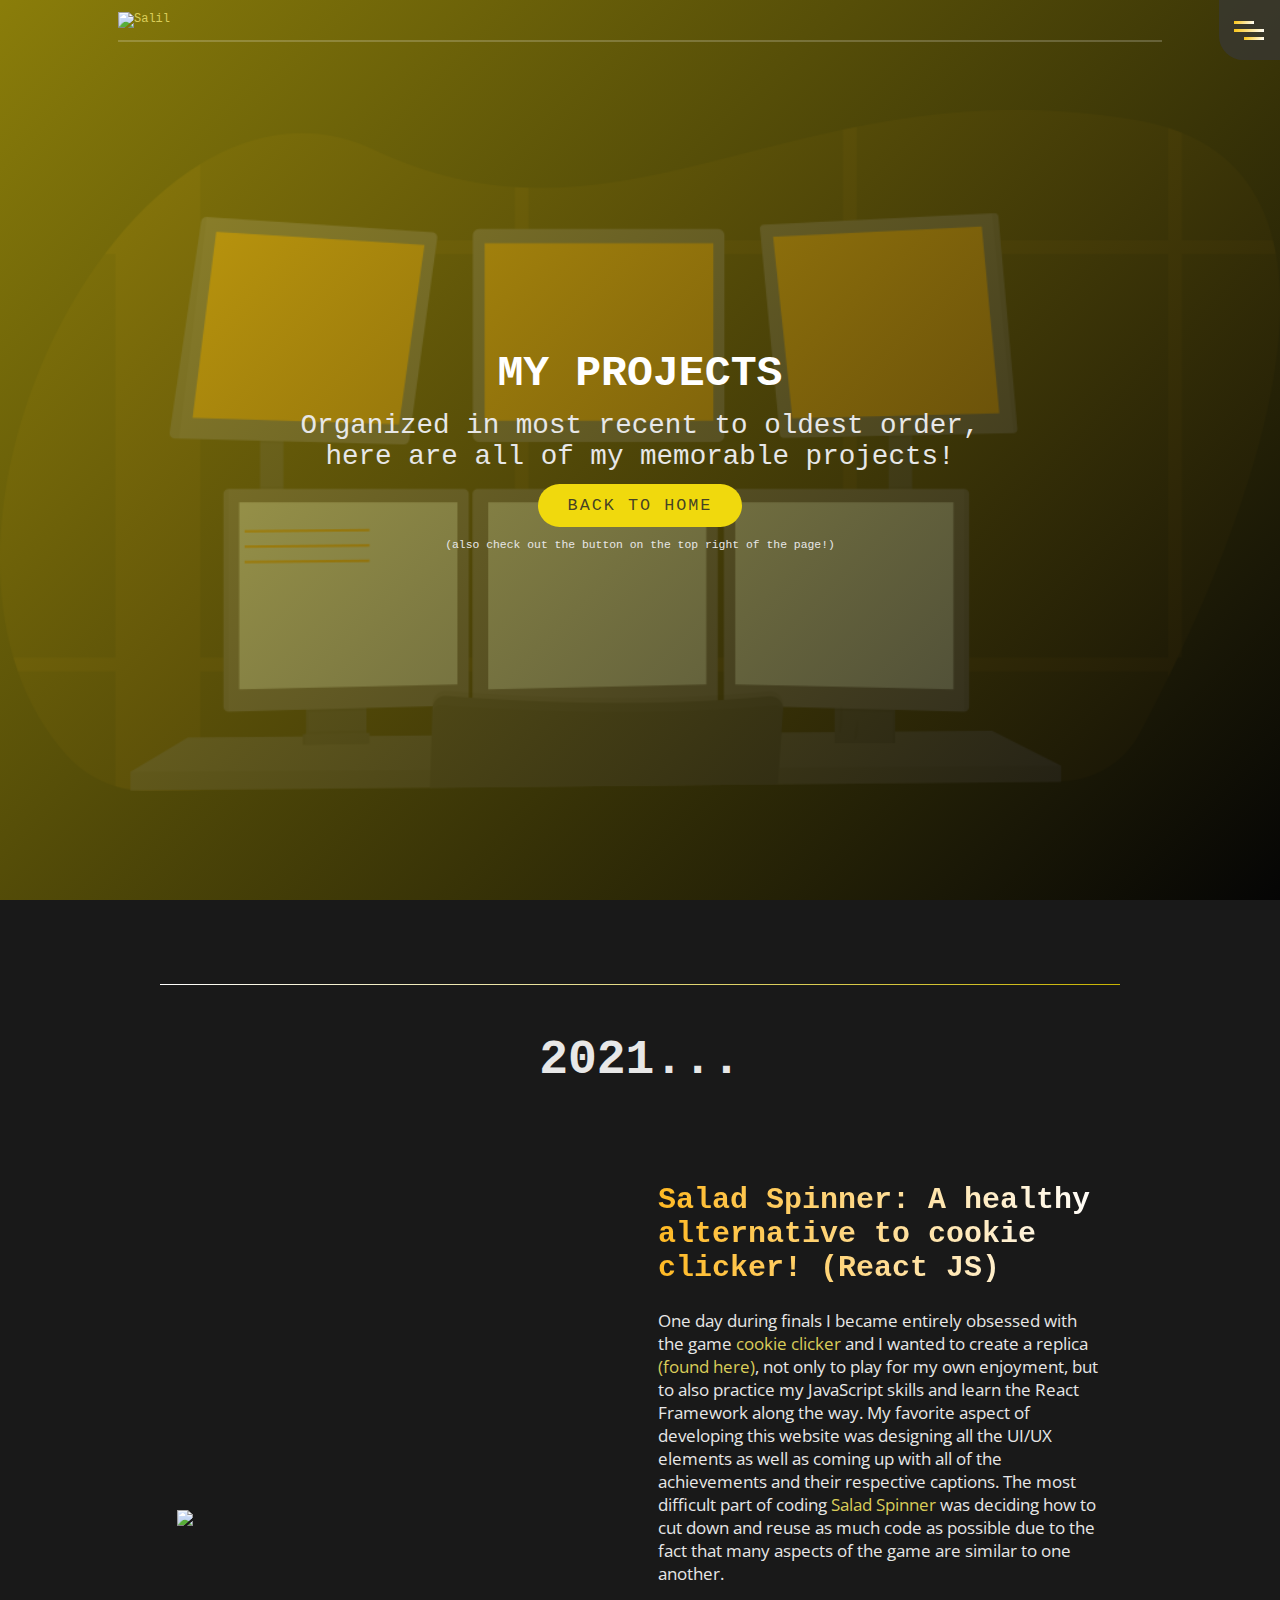
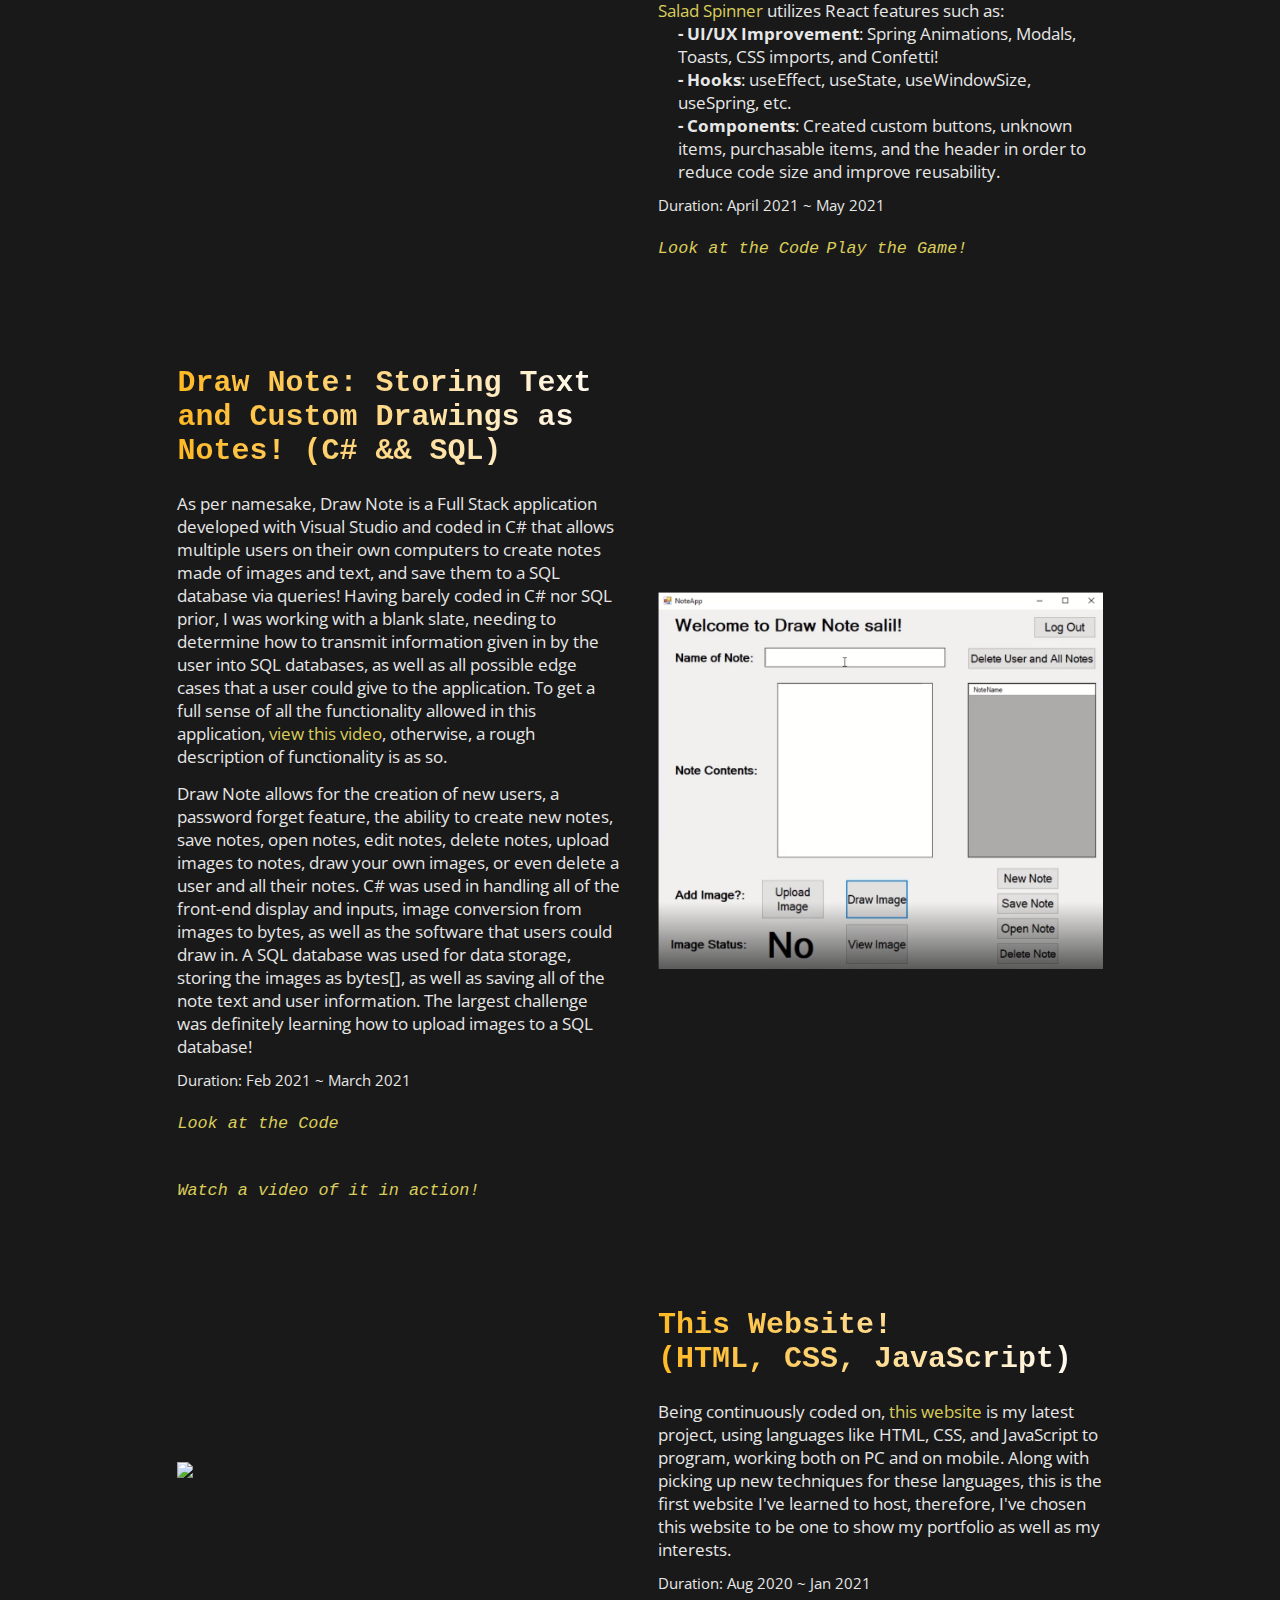
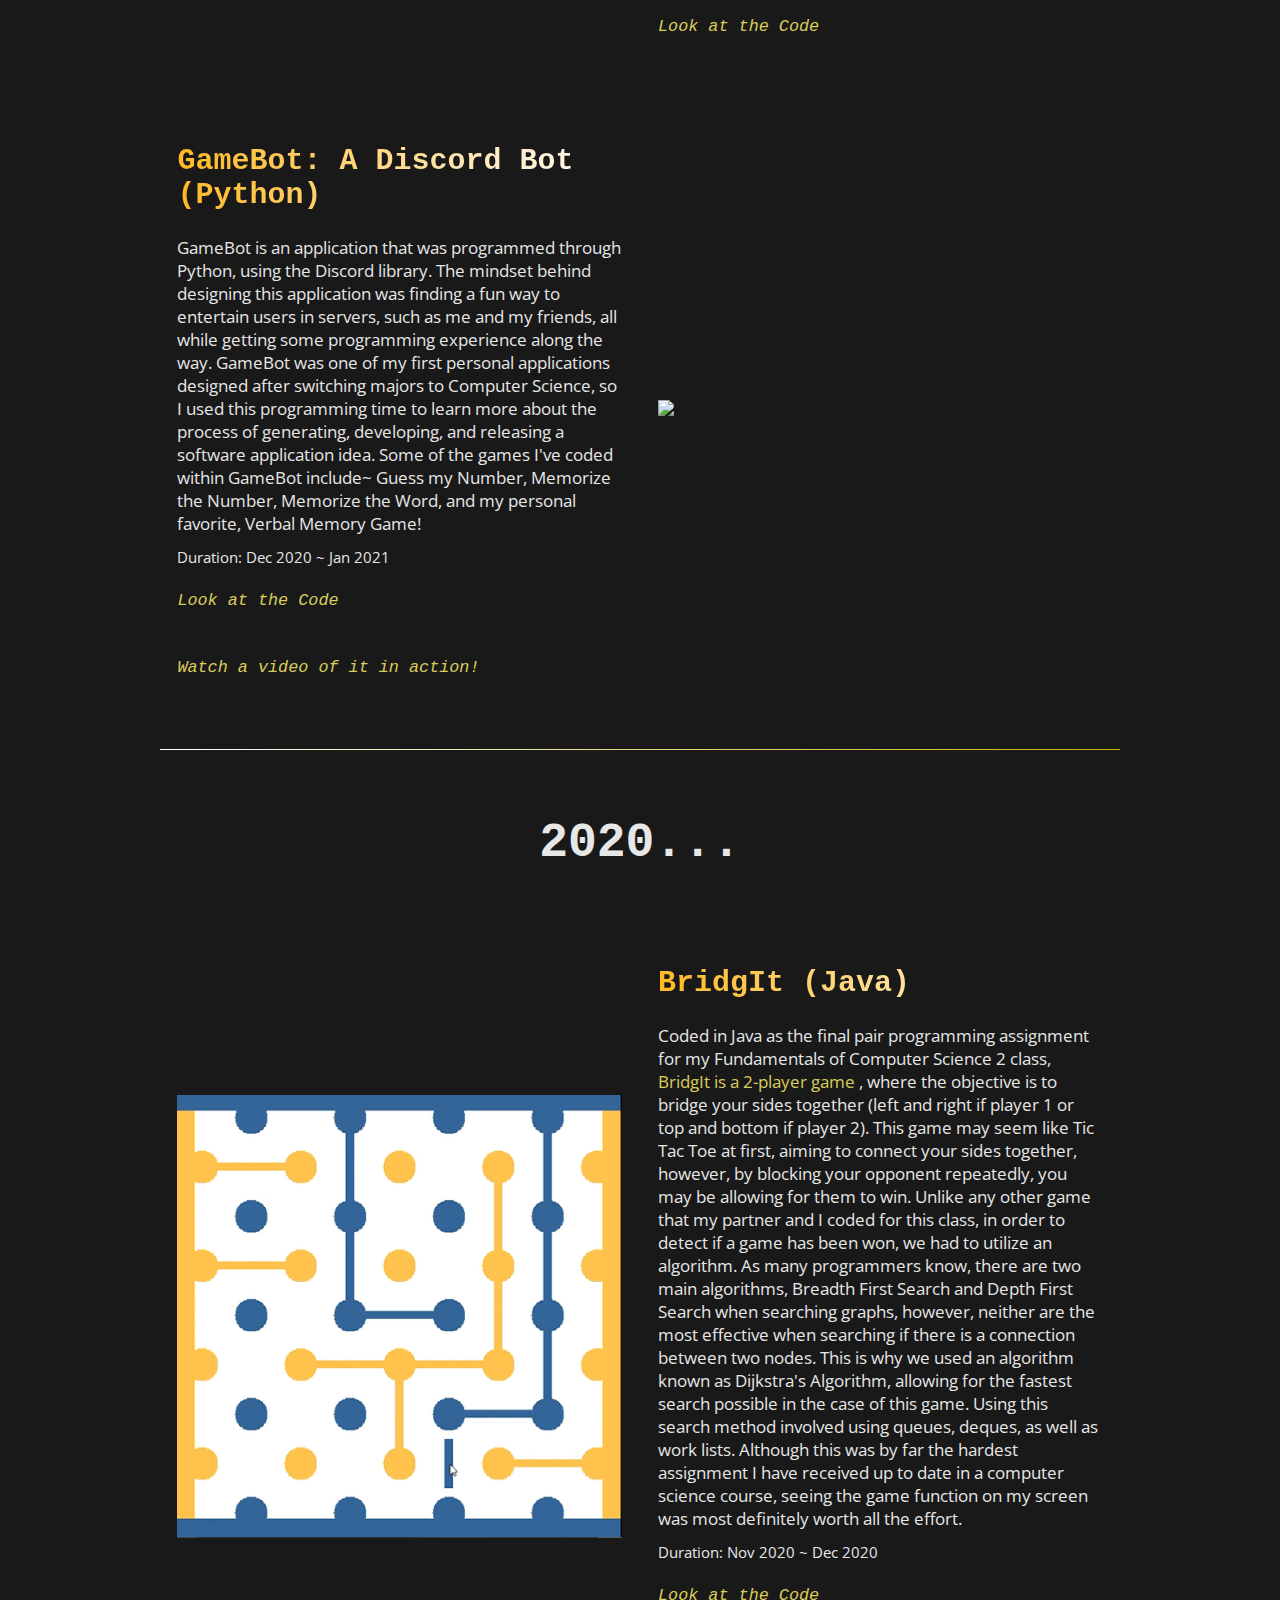
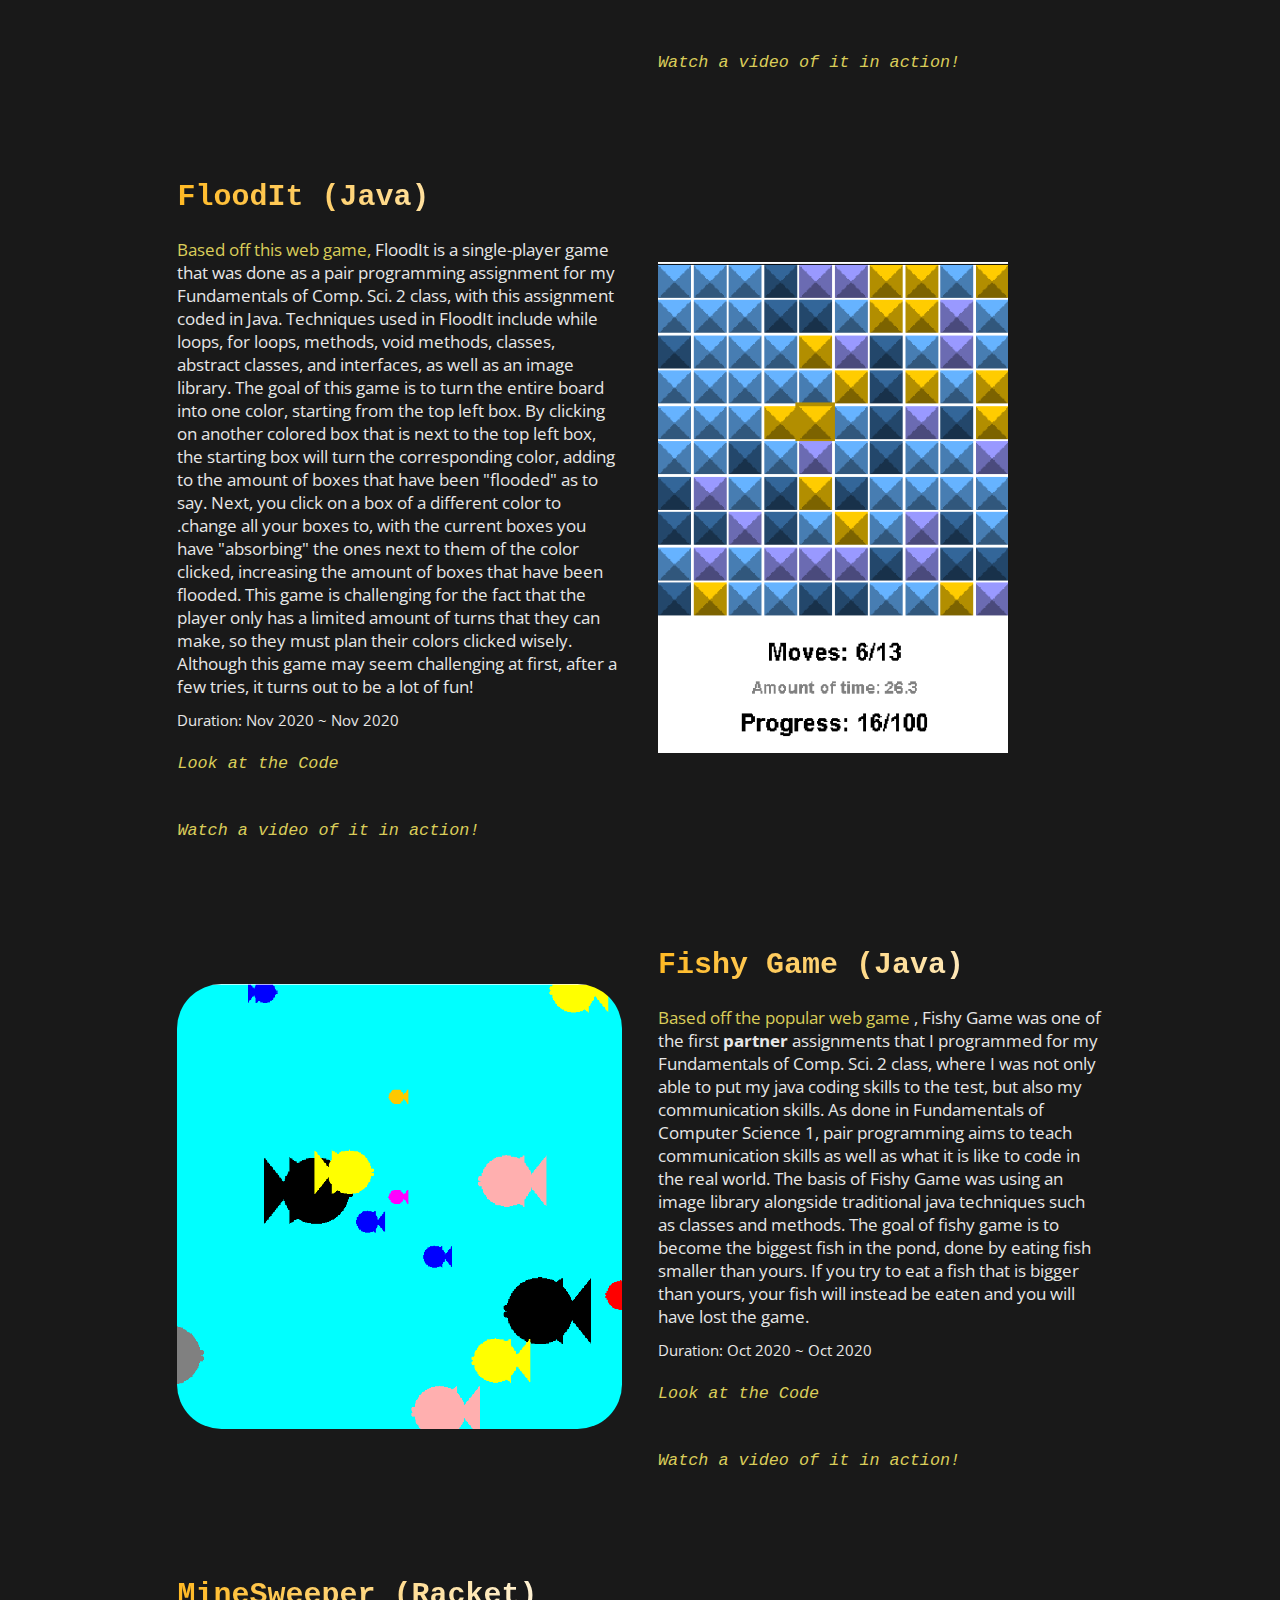
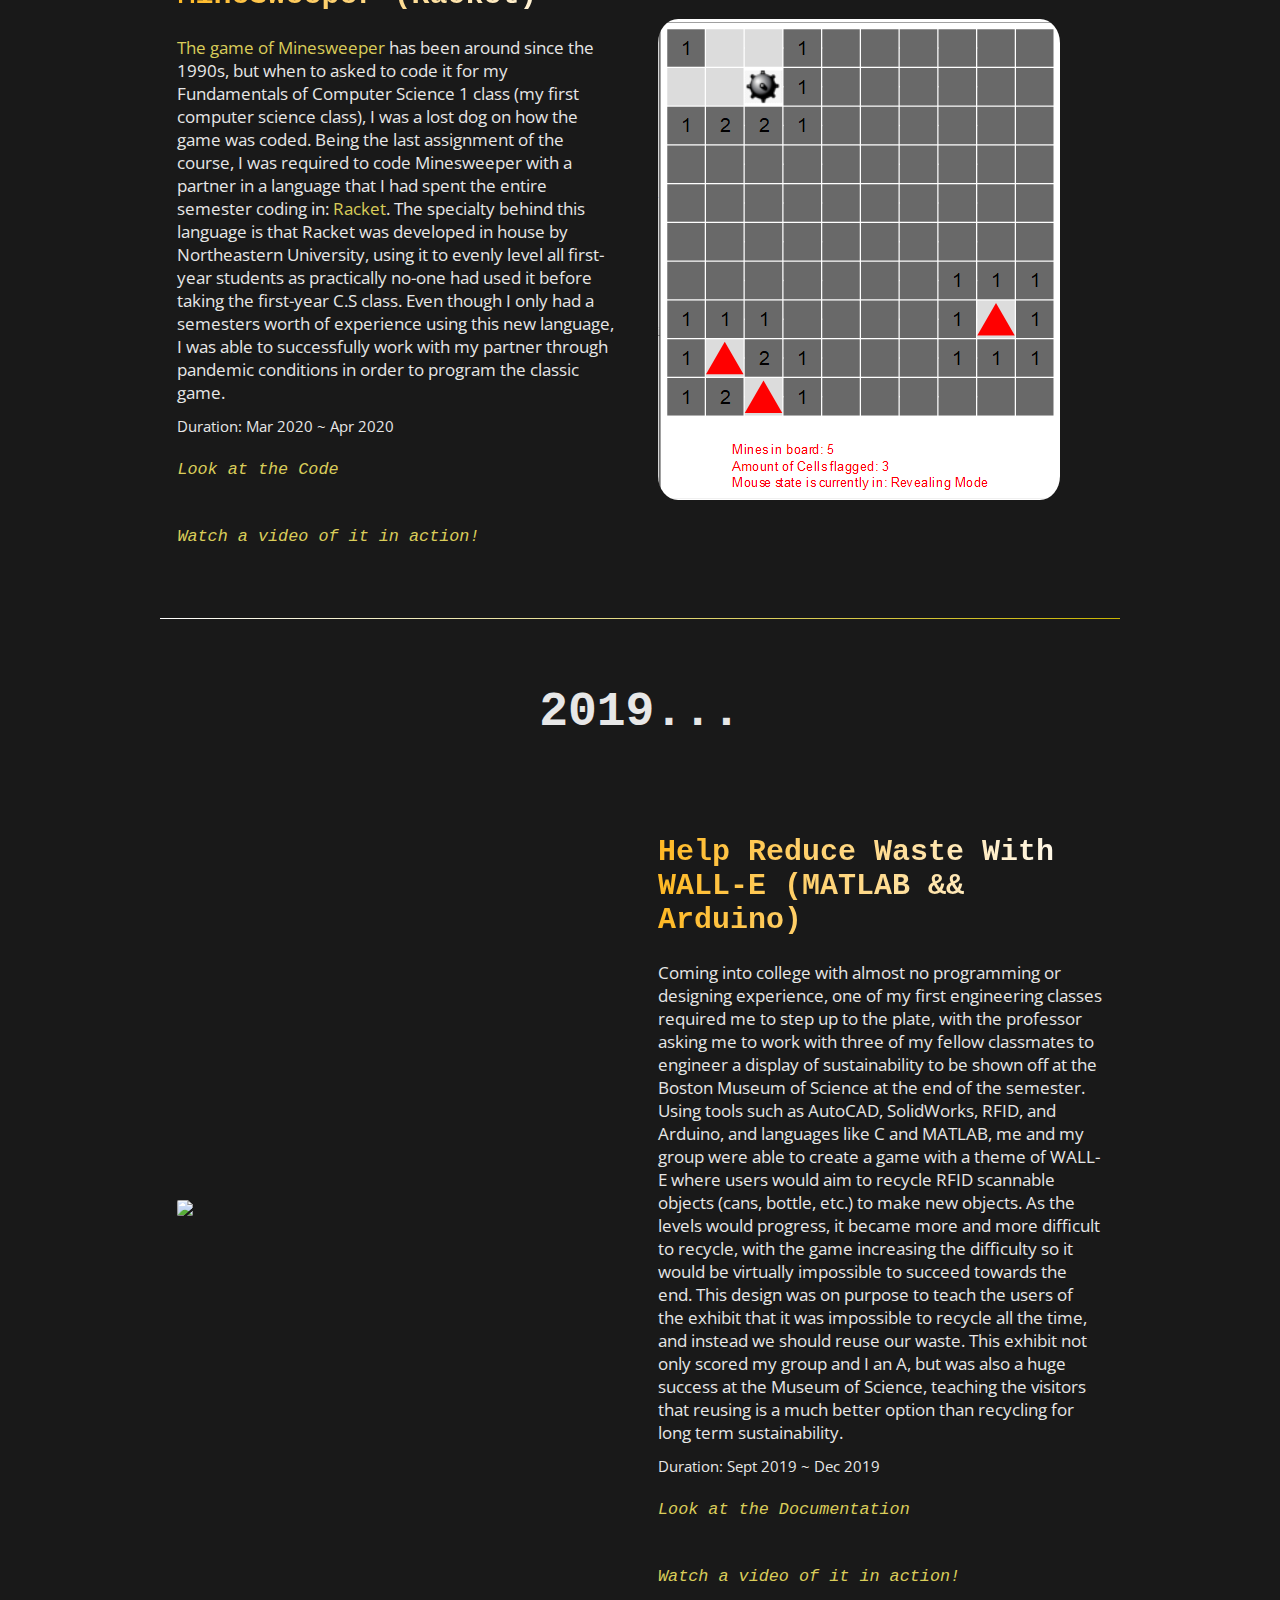
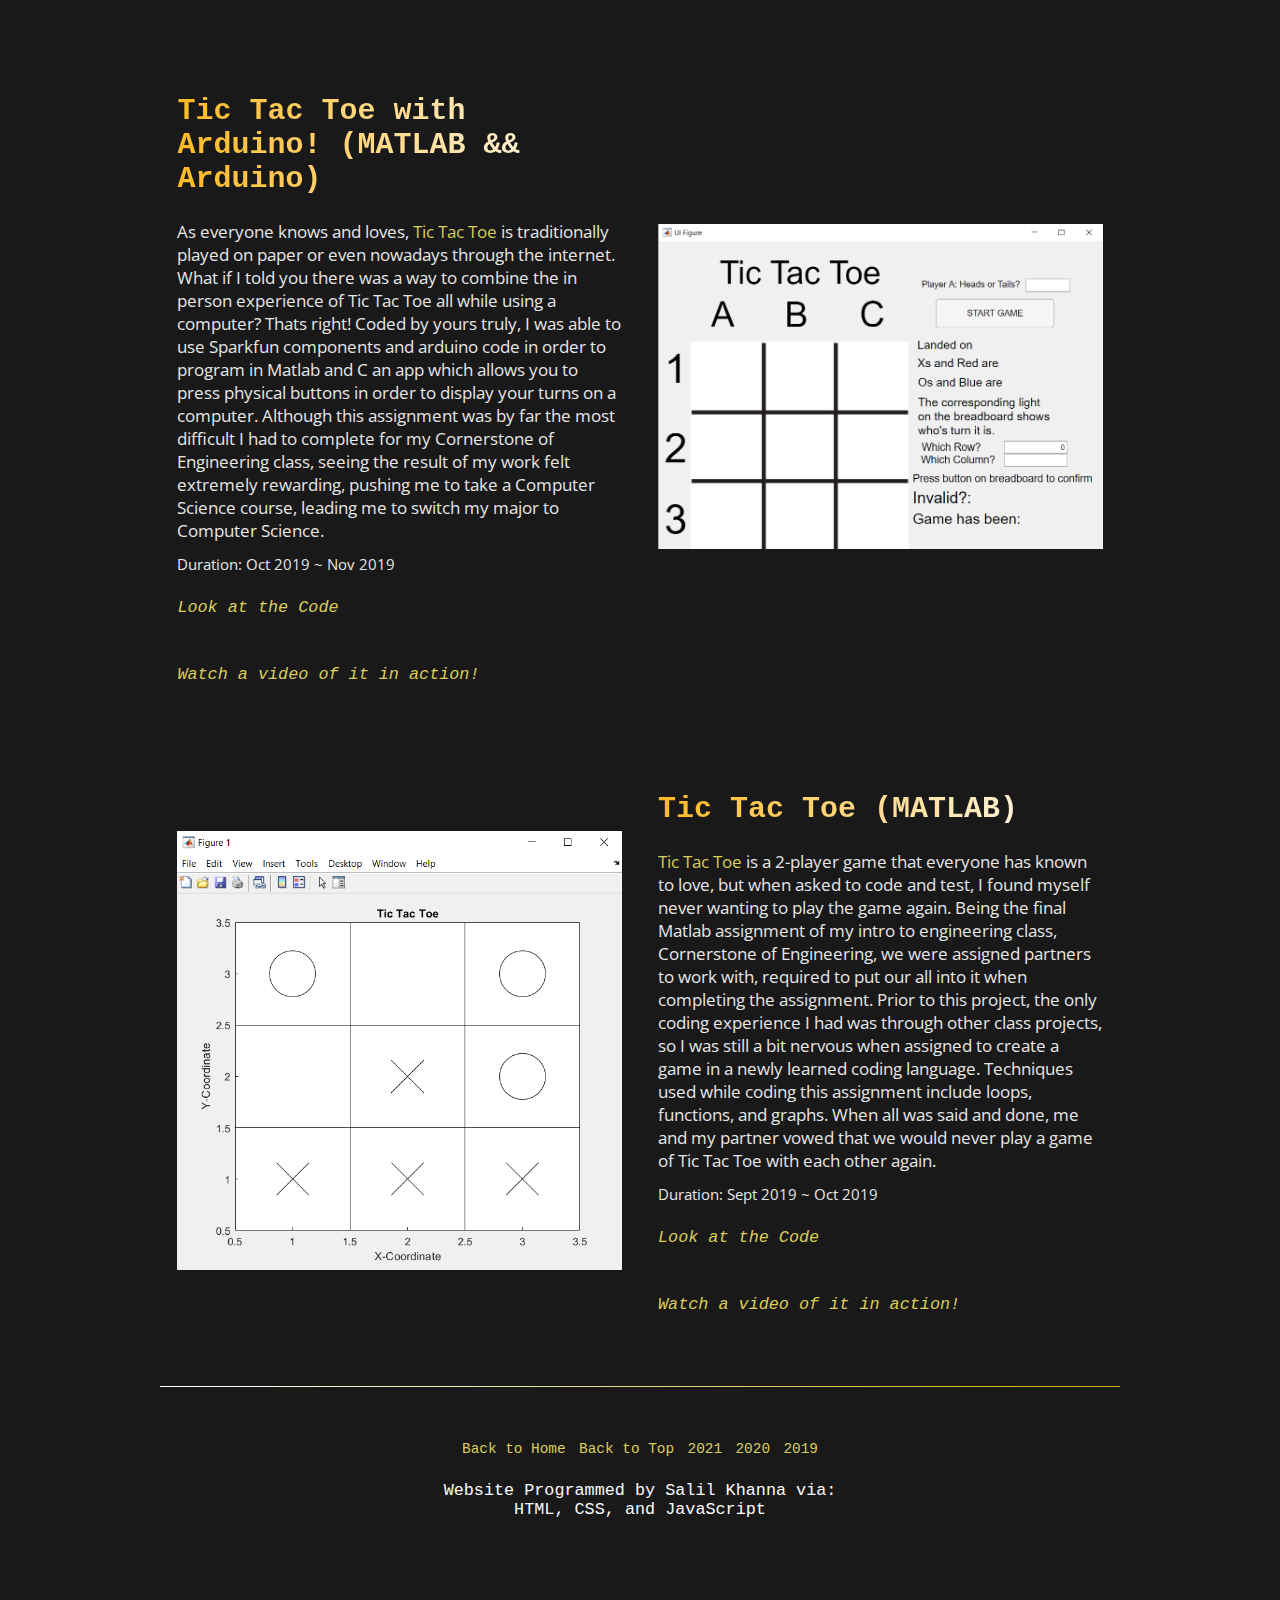
==== commit 737be2d7: "added salad-spinner to projects" ====
--- a/projects.html
+++ b/projects.html
@@ -78,6 +78,7 @@
 
     <main>
 
+
        <section id="home-page" class="home-page2">
         <div class="container">
             <div class="main-message">
@@ -106,9 +107,52 @@
             <h2>2021...</h2>
         </div> 
         
+
+        <div class="project-item">
+            <div class="project-img has-margin-right">
+                <a href="https://salad-spinner.netlify.app/" class="project-link" target="_blank"> 
+                    <img src="images/salad-spinner.png">
+                </a>
+            </div>
+            <div class="project-description">
+                <h2> Salad Spinner: A healthy alternative to cookie clicker! (React JS)</h2>
+                <p>
+                    One day during finals I became entirely obsessed with the game 
+                    <a href="http://orteil.dashnet.org/cookieclicker/" target="_blank">cookie clicker</a> 
+                    and I wanted to create a replica <a href="https://salad-spinner.netlify.app/" 
+                    target="_blank">(found here)</a>, not only to play for my own enjoyment, 
+                    but to also practice my JavaScript skills and learn the React Framework along the way.
+                    My favorite aspect of developing this website was designing all the UI/UX elements as well as 
+                    coming up with all of the achievements and their respective captions. The most difficult part of 
+                    coding <a href="https://salad-spinner.netlify.app/" target="_blank">Salad Spinner</a> 
+                    was deciding how to cut down and reuse as much code as possible due to the fact that many aspects 
+                    of the game are similar to one another.
+                 </p>
+                 <br>
+                 <p>
+                    <a href="https://salad-spinner.netlify.app/" target="_blank">Salad Spinner</a> utilizes React features such as:
+                    <p class="tab"> <b>- UI/UX Improvement</b>: Spring Animations, Modals, Toasts, CSS imports, and Confetti! </p>
+                    <p class="tab"> <b>- Hooks</b>: useEffect, useState, useWindowSize, useSpring, etc. </p>
+                    <p class="tab"> 
+                        <b>- Components</b>: Created custom buttons, unknown items, purchasable items, and the header in order to 
+                                    reduce code size and improve reusability. 
+                    </p>
+
+                 </p>
+                 <p style = "margin-top: 1rem; font-size: 1.21rem;">Duration: April 2021 ~ May 2021</p>
+                 <a href="https://github.com/salil-khanna/salad-spinner" class="project-link" target="_blank"> 
+                     <i class= "fa fa-github" aria-hidden="true"> Look at the Code</i>
+                 </a>
+                 <a href="https://salad-spinner.netlify.app/" class="project-link" target="_blank"> 
+                    <i class="fas fa-link" aria-hidden="true"> Play the Game! </i>
+                 </a>
+            </div> 
+         </div>
+
+
         <div class="project-item">
             <div class="project-description has-margin-right">
-                <h2> Draw Note: Storing Text and Custom Drawings as Notes! </h2>
+                <h2> Draw Note: Storing Text and Custom Drawings as Notes! (C# && SQL) </h2>
                 <p>
                     As per namesake, Draw Note is a Full Stack application developed with Visual Studio and 
                     coded in C# that allows multiple 
@@ -153,9 +197,9 @@
             <img src="images/web-project.png">
            </div>
            <div class="project-description">
-               <h2> This Website!</h2>
+            <h2> This Website! <br> (HTML, CSS, JavaScript)</h2>
                <p>
-                Being continously coded on, <a href="/index.html">this website</a> is my latest project, 
+                Being continuously coded on, <a href="/index.html">this website</a> is my latest project, 
                 using languages like HTML, CSS, and JavaScript to program, working both on PC and on mobile. 
                 Along with picking up new techniques
                 for these languages, this is the first website I've learned to host, therefore, I've chosen this 
@@ -170,7 +214,7 @@
 
         <div class="project-item">
             <div class="project-description has-margin-right">
-                <h2> GameBot: A Discord Bot</h2>
+                <h2> GameBot: A Discord Bot (Python) </h2>
                 <p>
                     GameBot is an application that was programmed through Python, 
                     using the Discord library. The mindset behind designing this 
@@ -179,7 +223,7 @@
                     along the way. GameBot was one of my first personal applications designed after 
                     switching majors to Computer Science, so I used this programming time 
                     to learn more about the process of generating, developing, and releasing 
-                    a software applicaton idea. Some of the games I've coded within GameBot 
+                    a software application idea. Some of the games I've coded within GameBot 
                     include~ Guess my Number, Memorize the Number, Memorize the Word, and 
                     my personal favorite, Verbal Memory Game!
                  </p>
@@ -215,7 +259,7 @@
             </a>
            </div>
            <div class="project-description">
-               <h2> BridgIt</h2>
+               <h2> BridgIt (Java) </h2>
                <p>
                 Coded in Java as the final pair programming assignment for my Fundamentals of Computer Science 2 class,
                 <a href="http://www.lutanho.net/play/bridgit.html" target="_blank"> BridgIt is a 2-player game </a>, where the objective 
@@ -243,7 +287,7 @@
 
         <div class="project-item">
             <div class="project-description has-margin-right">
-                <h2>FloodIt</h2>
+                <h2>FloodIt (Java) </h2>
                 <p>
                     <a href= "https://unixpapa.com/floodit/" target="_blank"> Based off this web game, </a> 
                     FloodIt is a single-player game that was done as a pair programming 
@@ -284,7 +328,7 @@
                     </a>
             </div>
             <div class="project-description">
-                <h2> Fishy Game</h2>
+                <h2> Fishy Game (Java) </h2>
                 <p>
                     <a href="https://www.crazygames.com/game/fishy" target="_blank"> Based off the popular web game </a> , 
                     Fishy Game was one of the first <strong>partner</strong> assignments that I programmed 
@@ -309,7 +353,7 @@
 
          <div class="project-item">
             <div class="project-description has-margin-right">
-                <h2>MineSweeper</h2>
+                <h2>MineSweeper (Racket) </h2>
                 <p>
                     <a href="http://minesweeperonline.com/" target="_blank"> The game of Minesweeper </a> has been around 
                     since the 1990s, but when to asked to code it for my Fundamentals of Computer Science 1 
@@ -357,7 +401,7 @@
              </a>
             </div>
             <div class="project-description">
-                <h2> Help Reduce Waste With WALL-E</h2>
+                <h2> Help Reduce Waste With WALL-E (MATLAB && Arduino) </h2>
                 <p>
                     Coming into college with almost no programming or designing experience, one of my first engineering
                     classes required me to step up to the plate, with the professor asking me to work with three of my
@@ -382,12 +426,12 @@
         
          <div class="project-item">
             <div class="project-description has-margin-right">
-                <h2> Tic Tac Toe with Arduino!</h2>
+                <h2> Tic Tac Toe with Arduino! (MATLAB && Arduino) </h2>
                 <p>
                     As everyone knows and loves, <a href="https://playtictactoe.org/" target="_blank">Tic Tac Toe</a> is 
-                    traditonally played on paper or even nowadays through the internet. What if I told you 
+                    traditionally played on paper or even nowadays through the internet. What if I told you 
                     there was a way to combine the in person experience of Tic Tac Toe all while using a computer? 
-                    Thats right! Coded by yours truly, I was able to use sparkfun components and arduino code in 
+                    Thats right! Coded by yours truly, I was able to use Sparkfun components and arduino code in 
                     order to program in Matlab and C an app which allows you to press physical buttons in order 
                     to display your turns on a computer. Although this assignment was by far the most difficult 
                     I had to complete for my Cornerstone of Engineering class, seeing the result of my work 
@@ -416,7 +460,7 @@
              </a>
             </div>
             <div class="project-description">
-                <h2>Tic Tac Toe</h2>
+                <h2>Tic Tac Toe (MATLAB)</h2>
                 <p>
                     <a href="https://playtictactoe.org/"  target="_blank">Tic Tac Toe</a> is a 2-player game that everyone 
                     has known to love, but when asked to code and test, I found myself never wanting to 
--- a/main.css
+++ b/main.css
@@ -40,6 +40,9 @@
 p{
     font-size: 1.4rem;
 }
+
+.tab { margin-left: 20px; }
+
 
 img{
     width: 100%;
@@ -308,6 +311,26 @@
     background-color: rgba(189,72,0);
 }
 
+.btn2{
+    margin: 0 9px;
+    background: rgb(83, 236, 108);
+    border-radius: 2rem;
+    color: #2e2e28e5;
+    padding: 1rem 2.5rem;
+    display: inline-block;
+    margin-top: 1rem;
+    transition: background-color 650ms;
+    font-weight: 500;
+    letter-spacing:2px;
+}
+
+.btn2:hover{
+    color:#fafafa;
+    background-color: rgba(189,72,0);
+}
+
+
+
 .scroll-down i{
     color: #fafafa;
     transition: color 650ms;
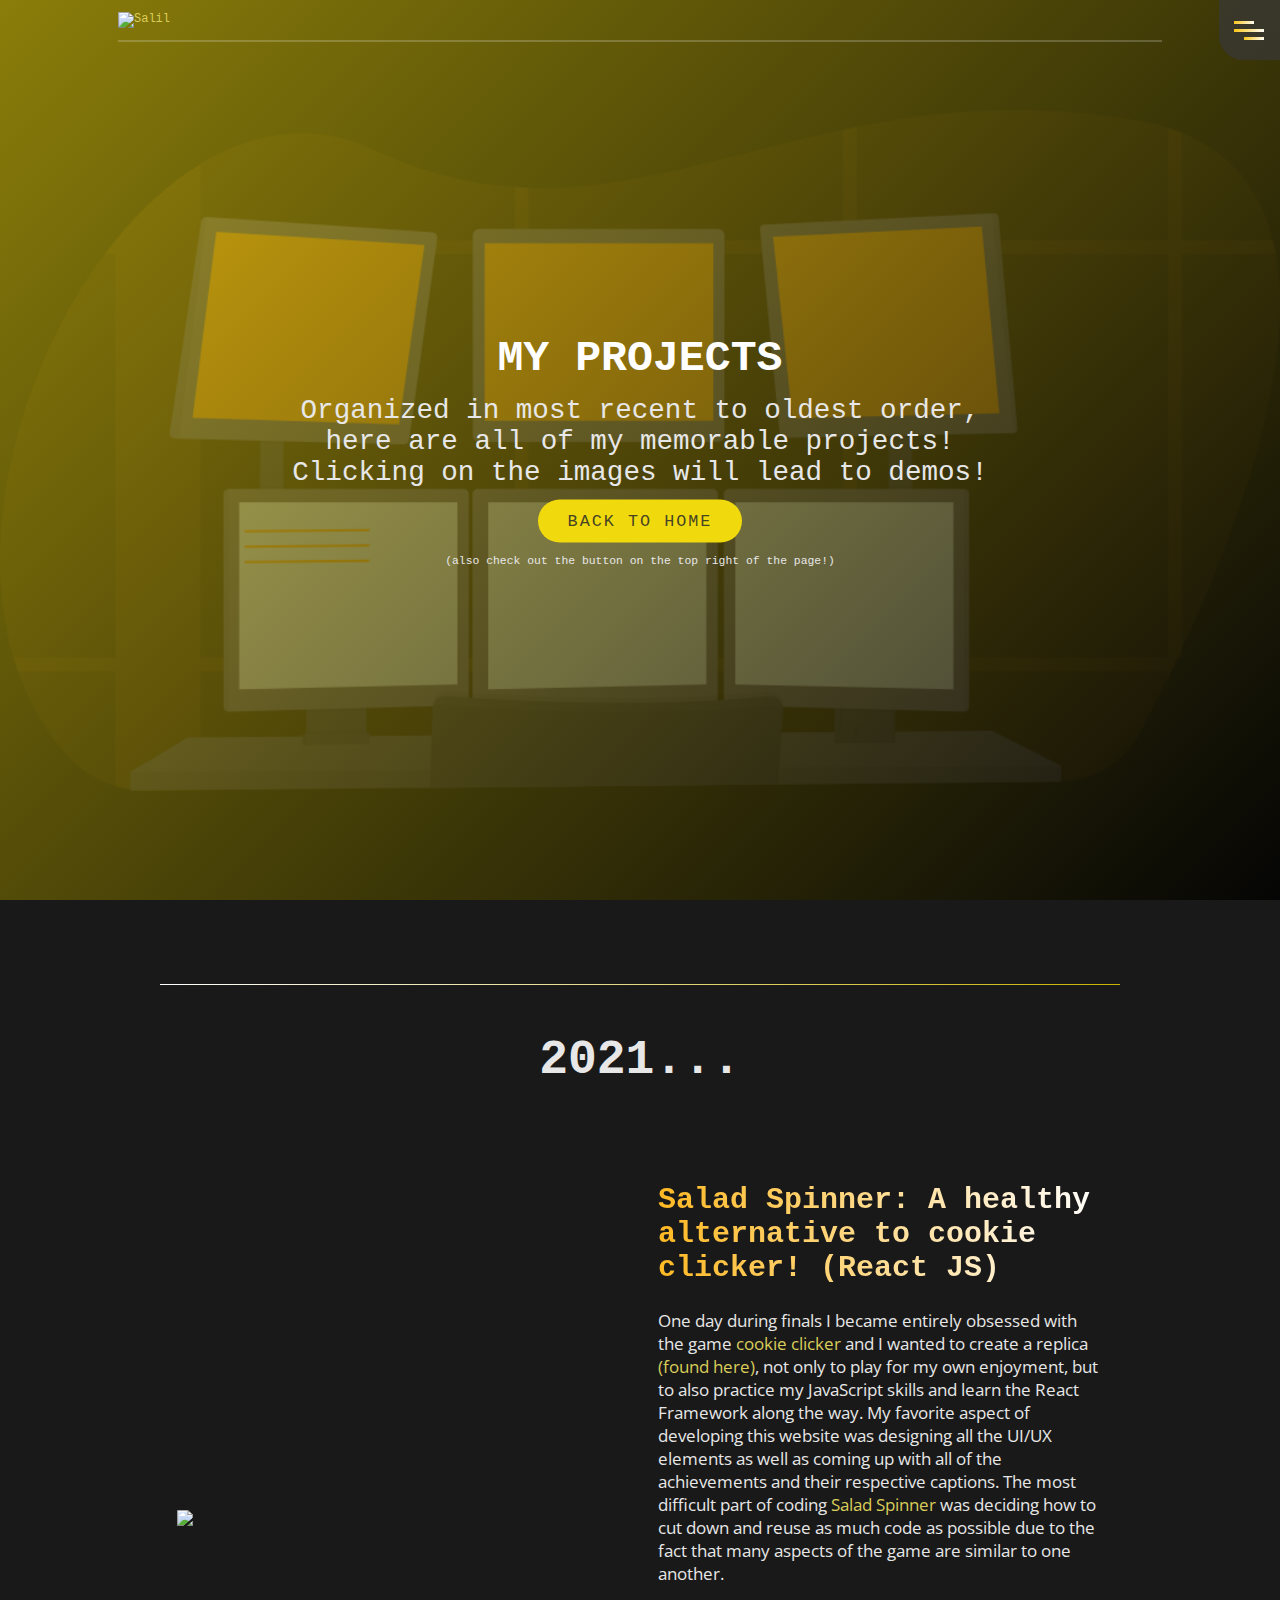
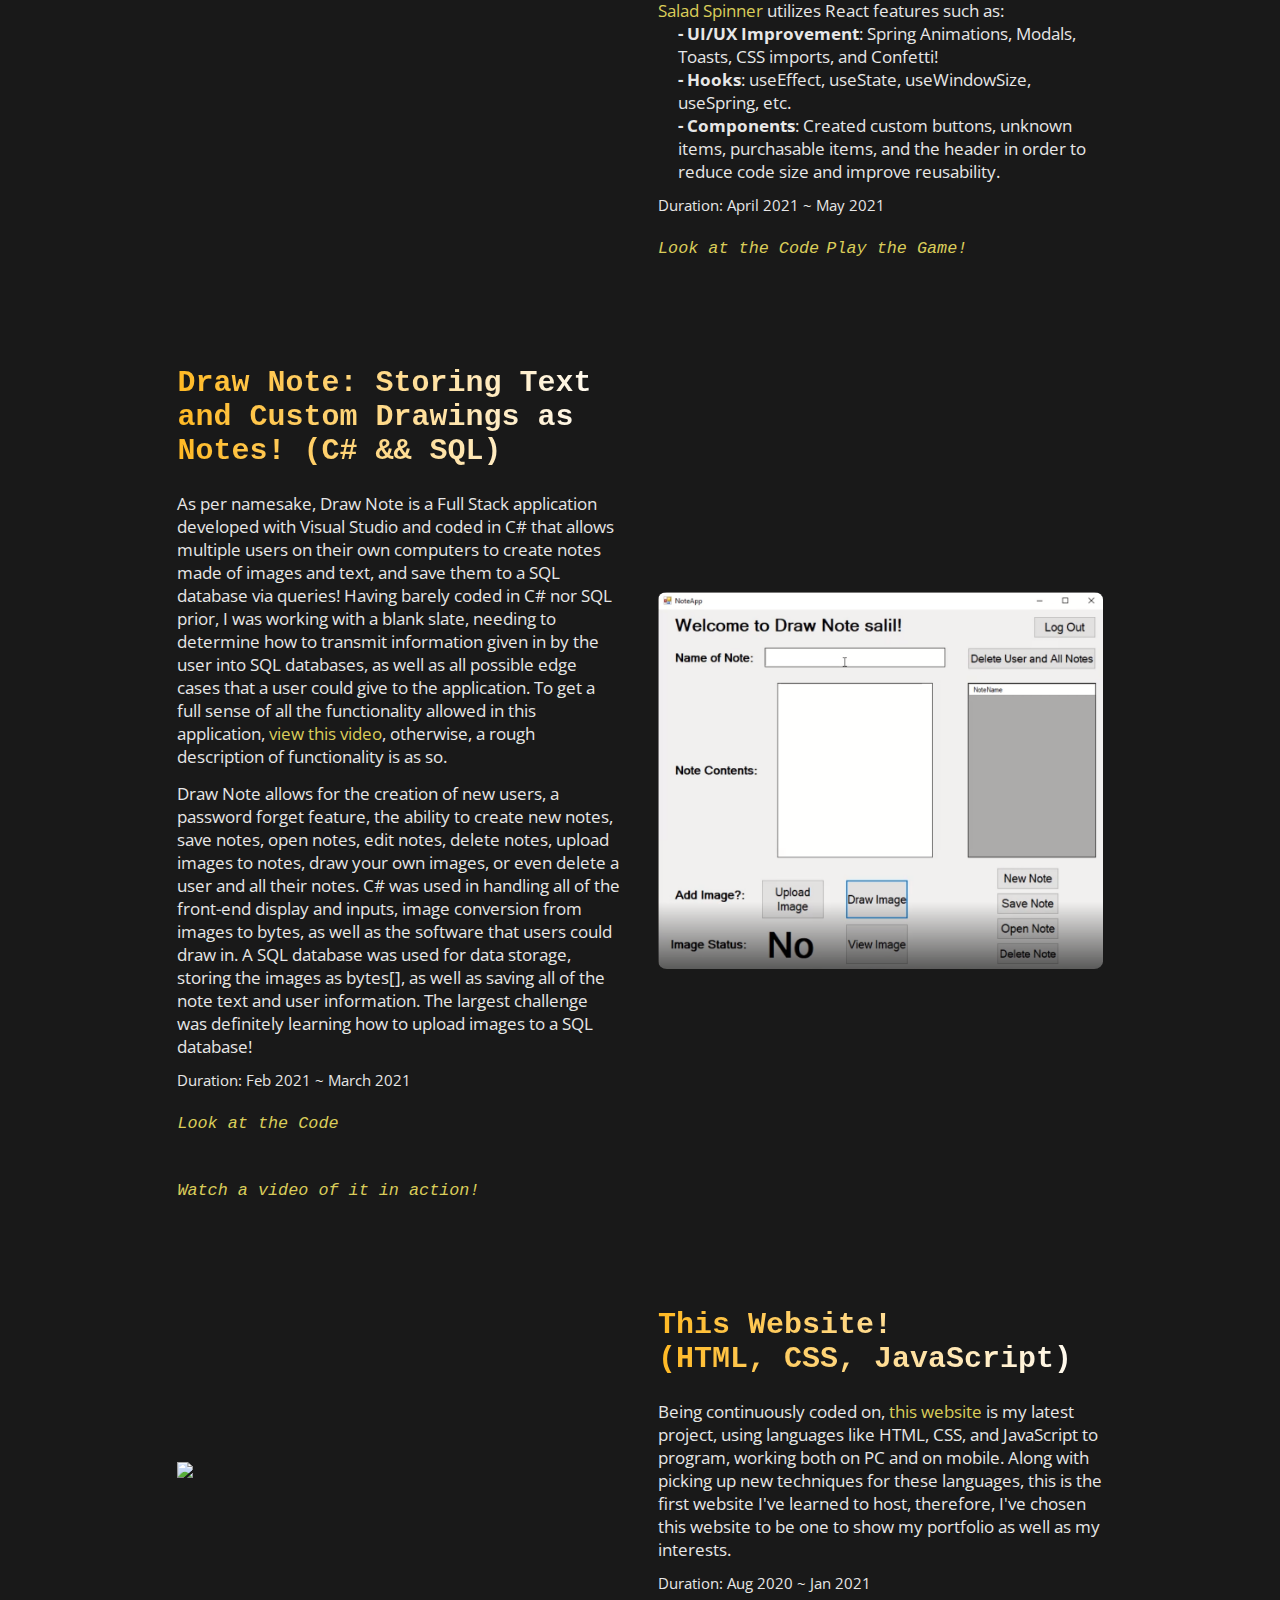
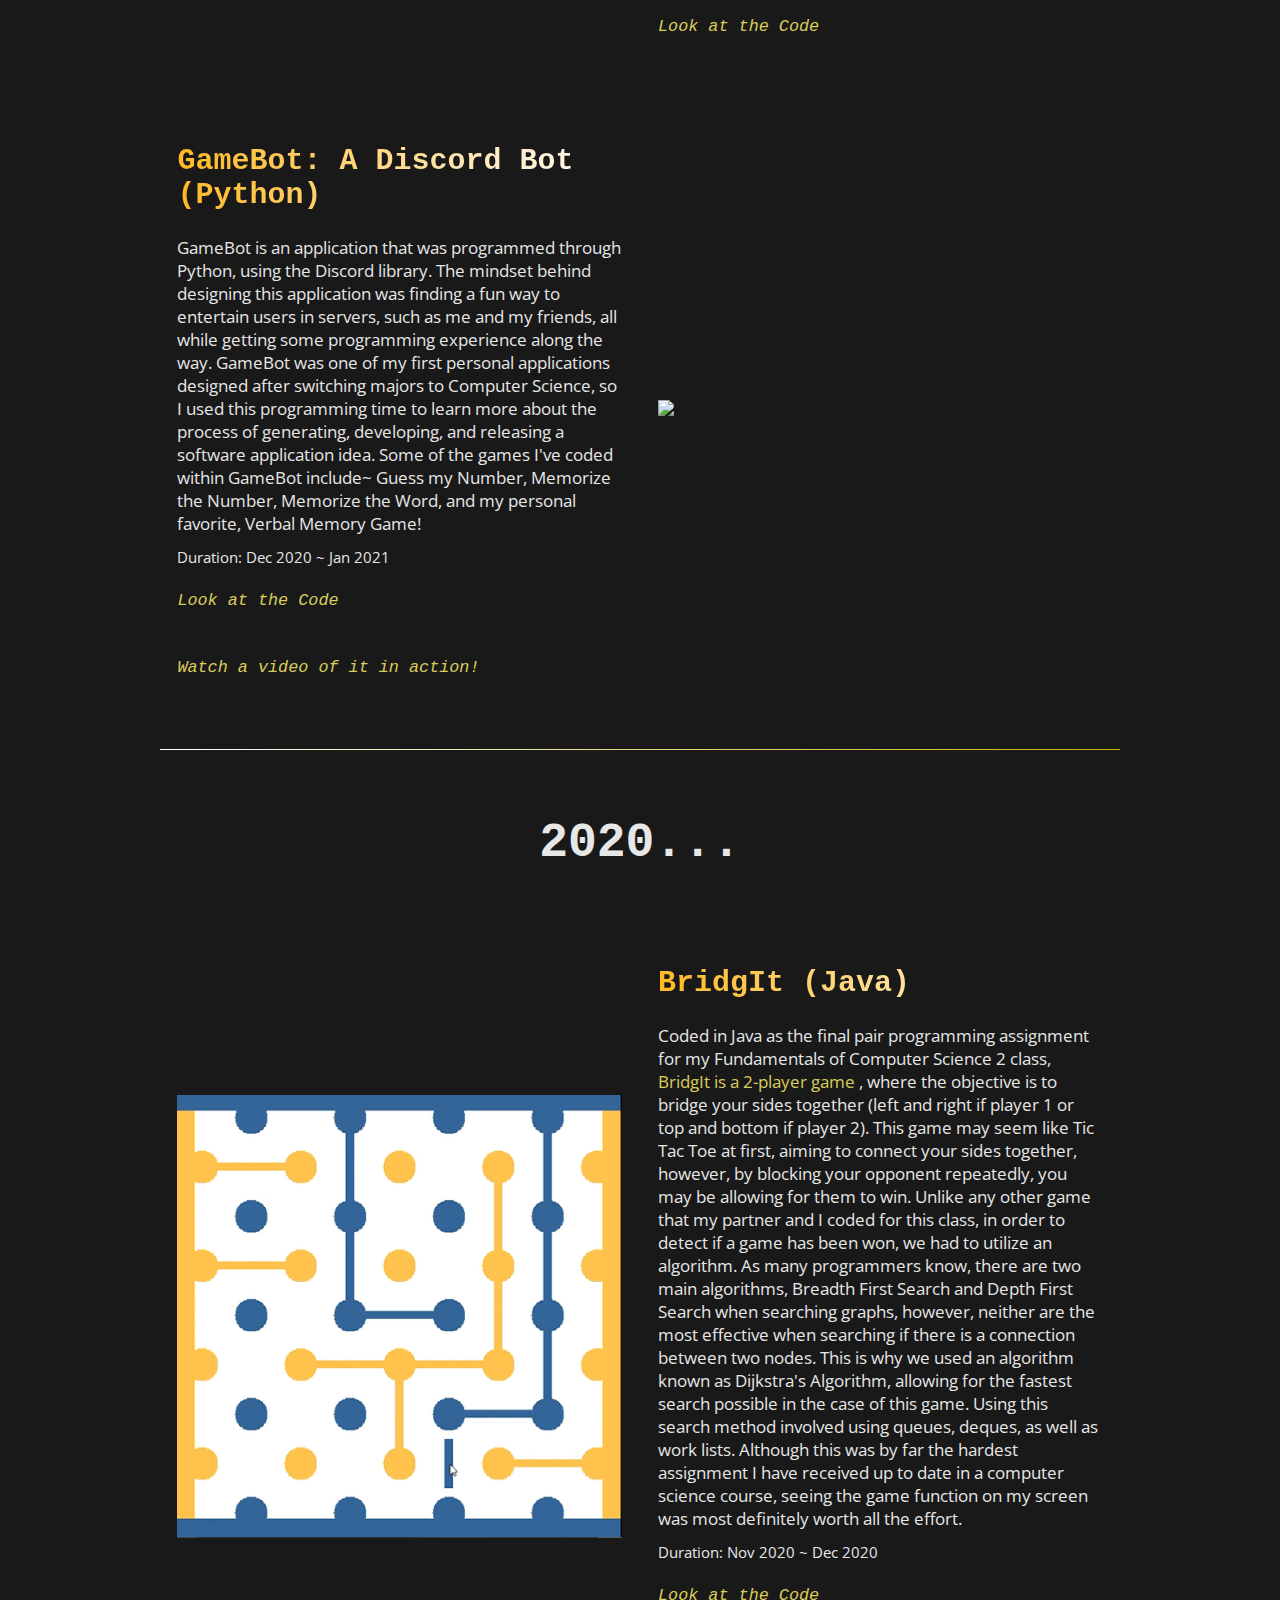
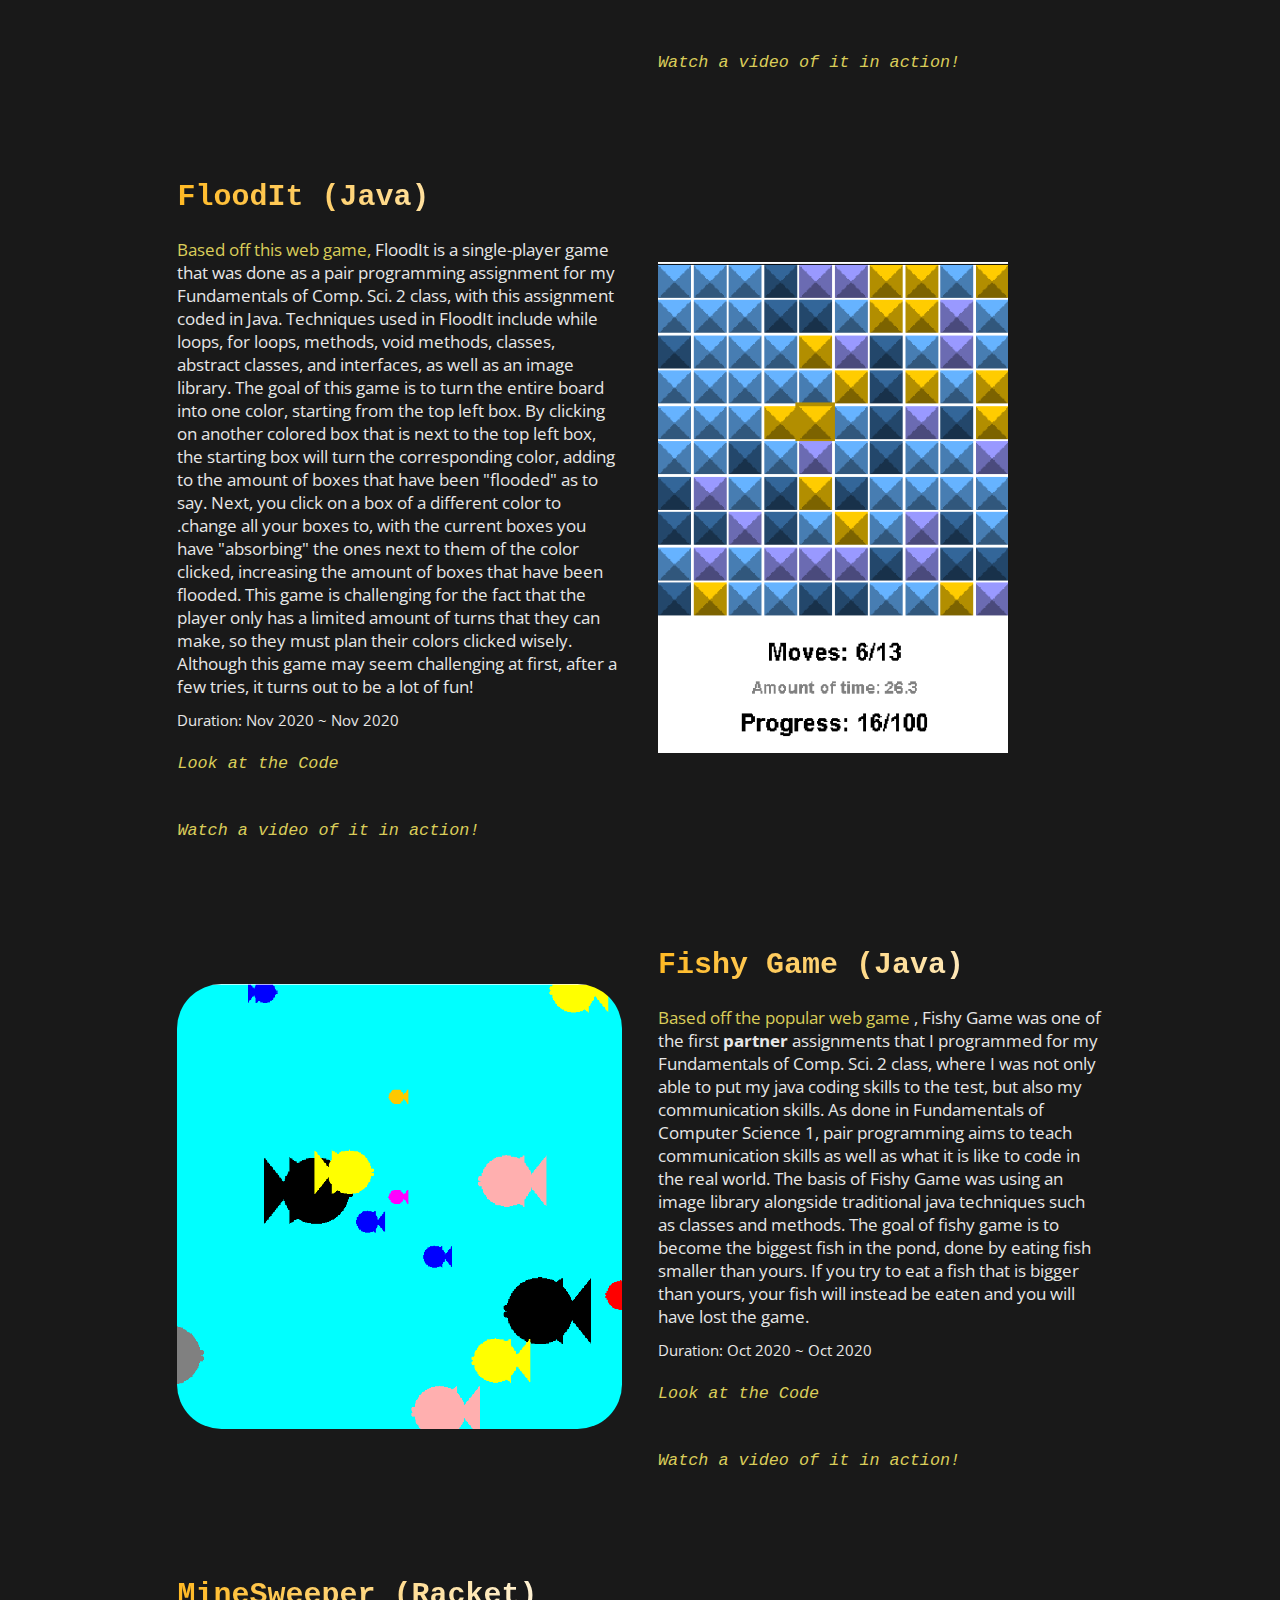
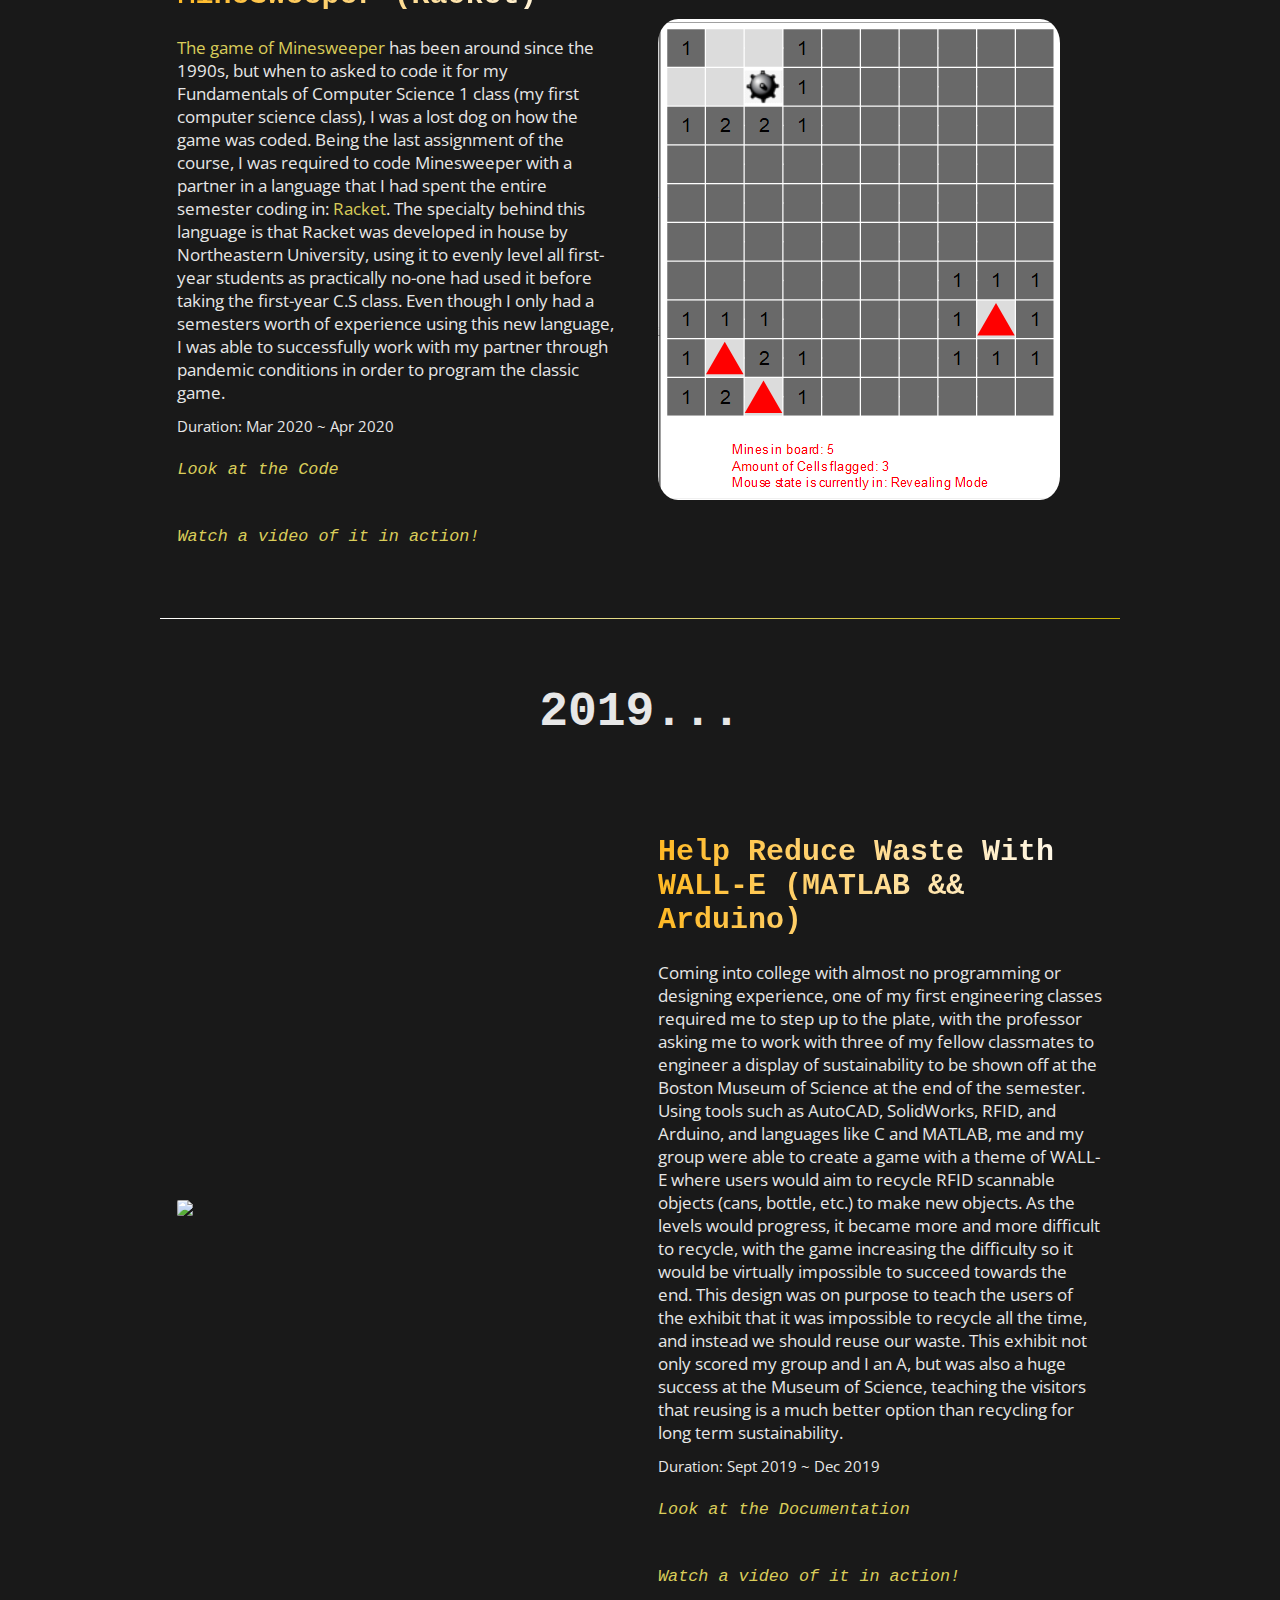
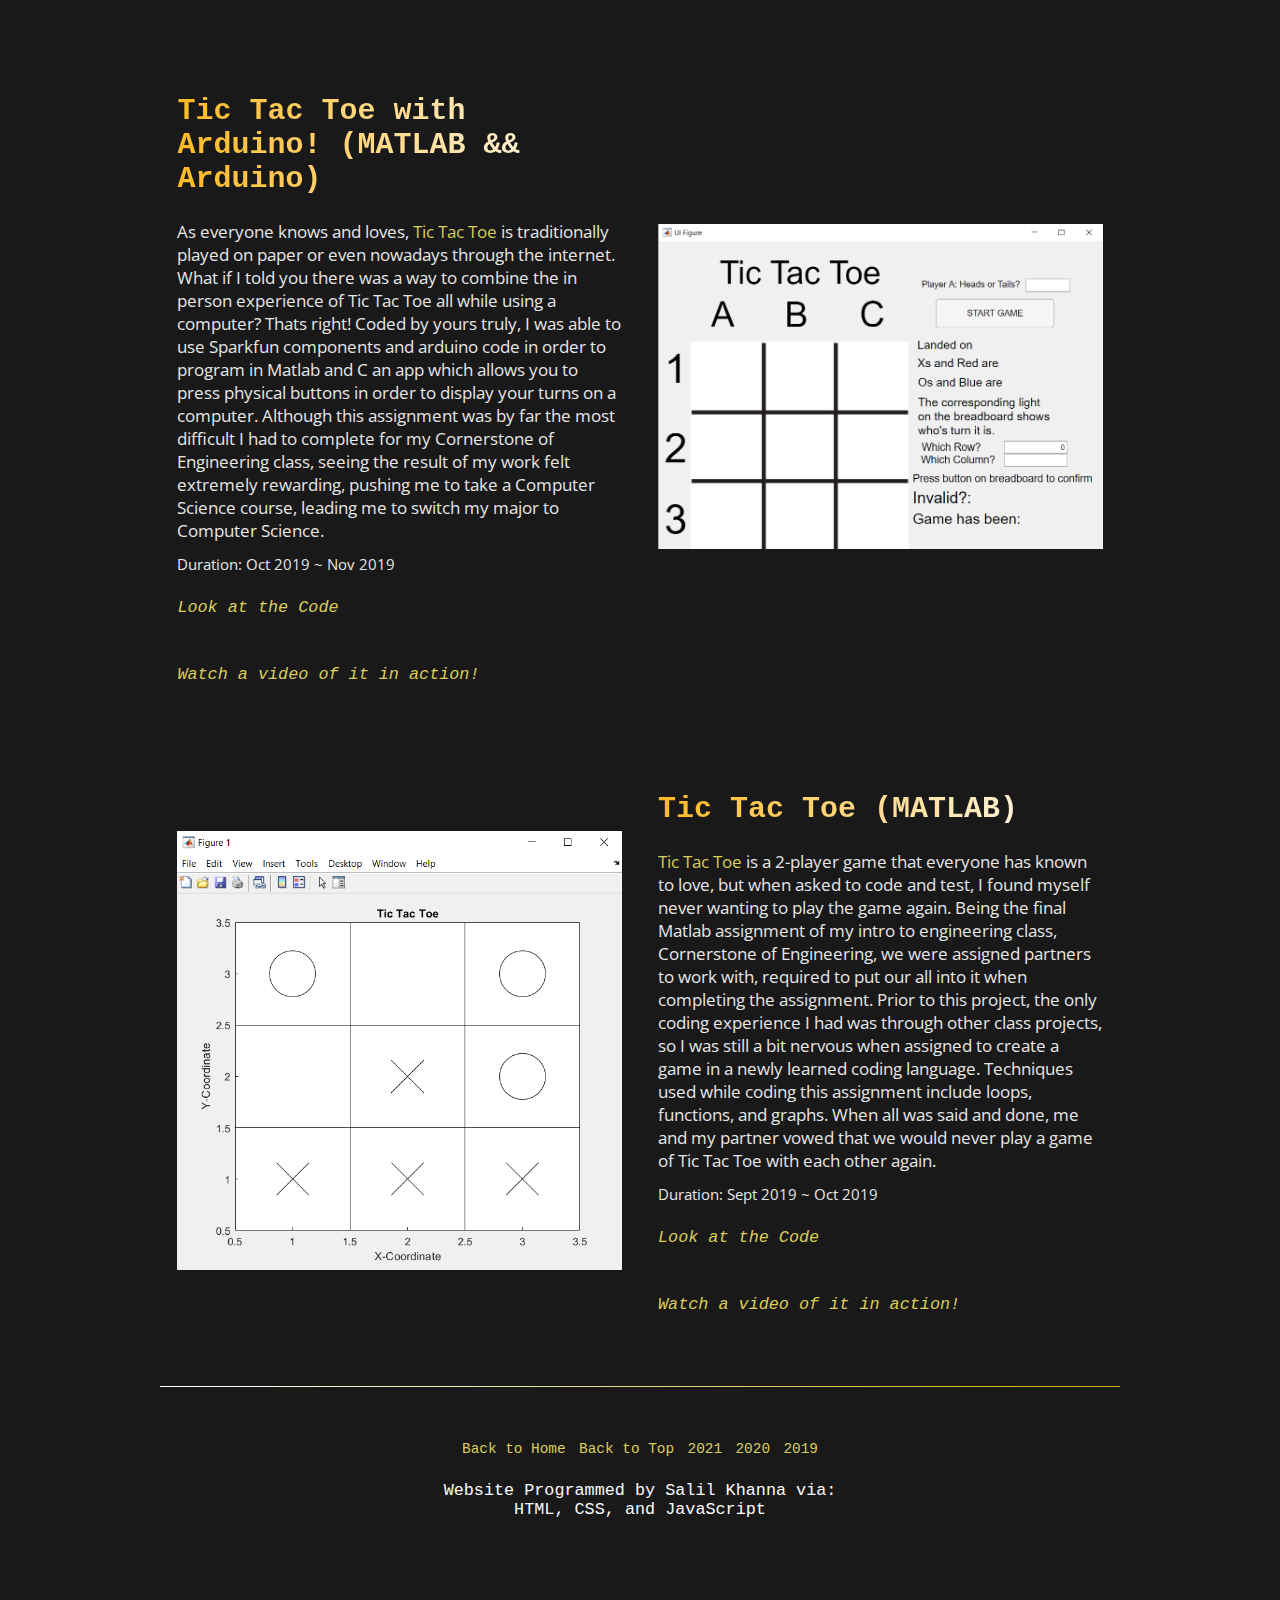
==== commit 264e37d0: "added more links and description" ====
--- a/projects.html
+++ b/projects.html
@@ -83,7 +83,8 @@
         <div class="container">
             <div class="main-message">
                 <h3> My Projects</h3>
-                <p> Organized in most recent to oldest order, here are all of my memorable projects!</p>
+                <p> Organized in most recent to oldest order, here are all of my memorable projects! 
+                    Clicking on the images will lead to demos!</p>
                 <div class="intro-btn">
                     <div class="cta">
                         <a href="index.html" class="btn">Back to Home</a>
@@ -111,7 +112,7 @@
         <div class="project-item">
             <div class="project-img has-margin-right">
                 <a href="https://salad-spinner.netlify.app/" class="project-link" target="_blank"> 
-                    <img src="images/salad-spinner.png">
+                    <img src="images/salad-spinner.png" style="border-radius: 3%";>
                 </a>
             </div>
             <div class="project-description">
@@ -186,7 +187,7 @@
             </div> 
             <div class="project-img">
                 <a href="https://youtu.be/oNP--bx7L1k" class="project-link" target="_blank"> 
-                <img src="images/DrawNoteImage.png">
+                <img src="images/DrawNoteImage.png" style="border-radius: 2%";>
                 </a>
             </div>
          </div>
@@ -194,7 +195,9 @@
 
         <div class="project-item">
            <div class="project-img has-margin-right">
-            <img src="images/web-project.png">
+            <a href="https://www.salilkhanna.com/projects.html#2021" class="project-link" target="_blank"> 
+                <img src="images/web-project.png">
+                </a>
            </div>
            <div class="project-description">
             <h2> This Website! <br> (HTML, CSS, JavaScript)</h2>
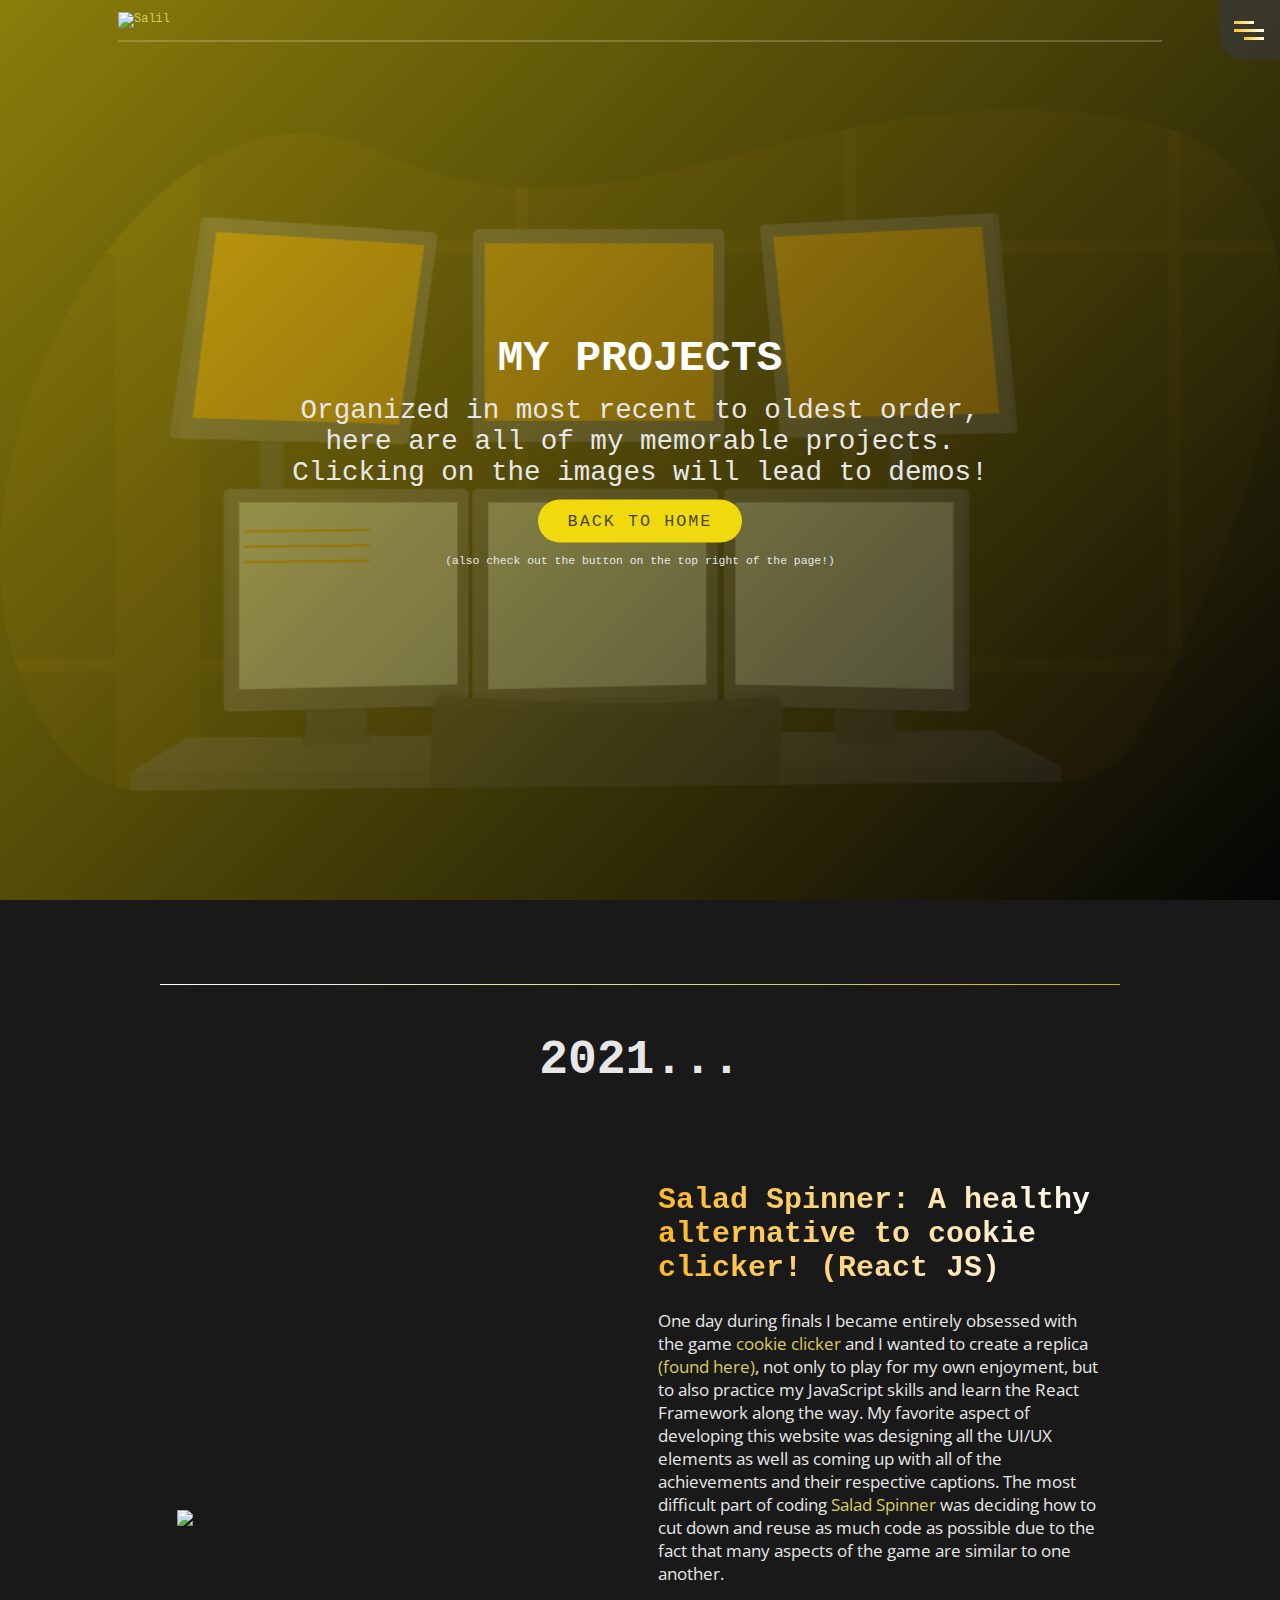
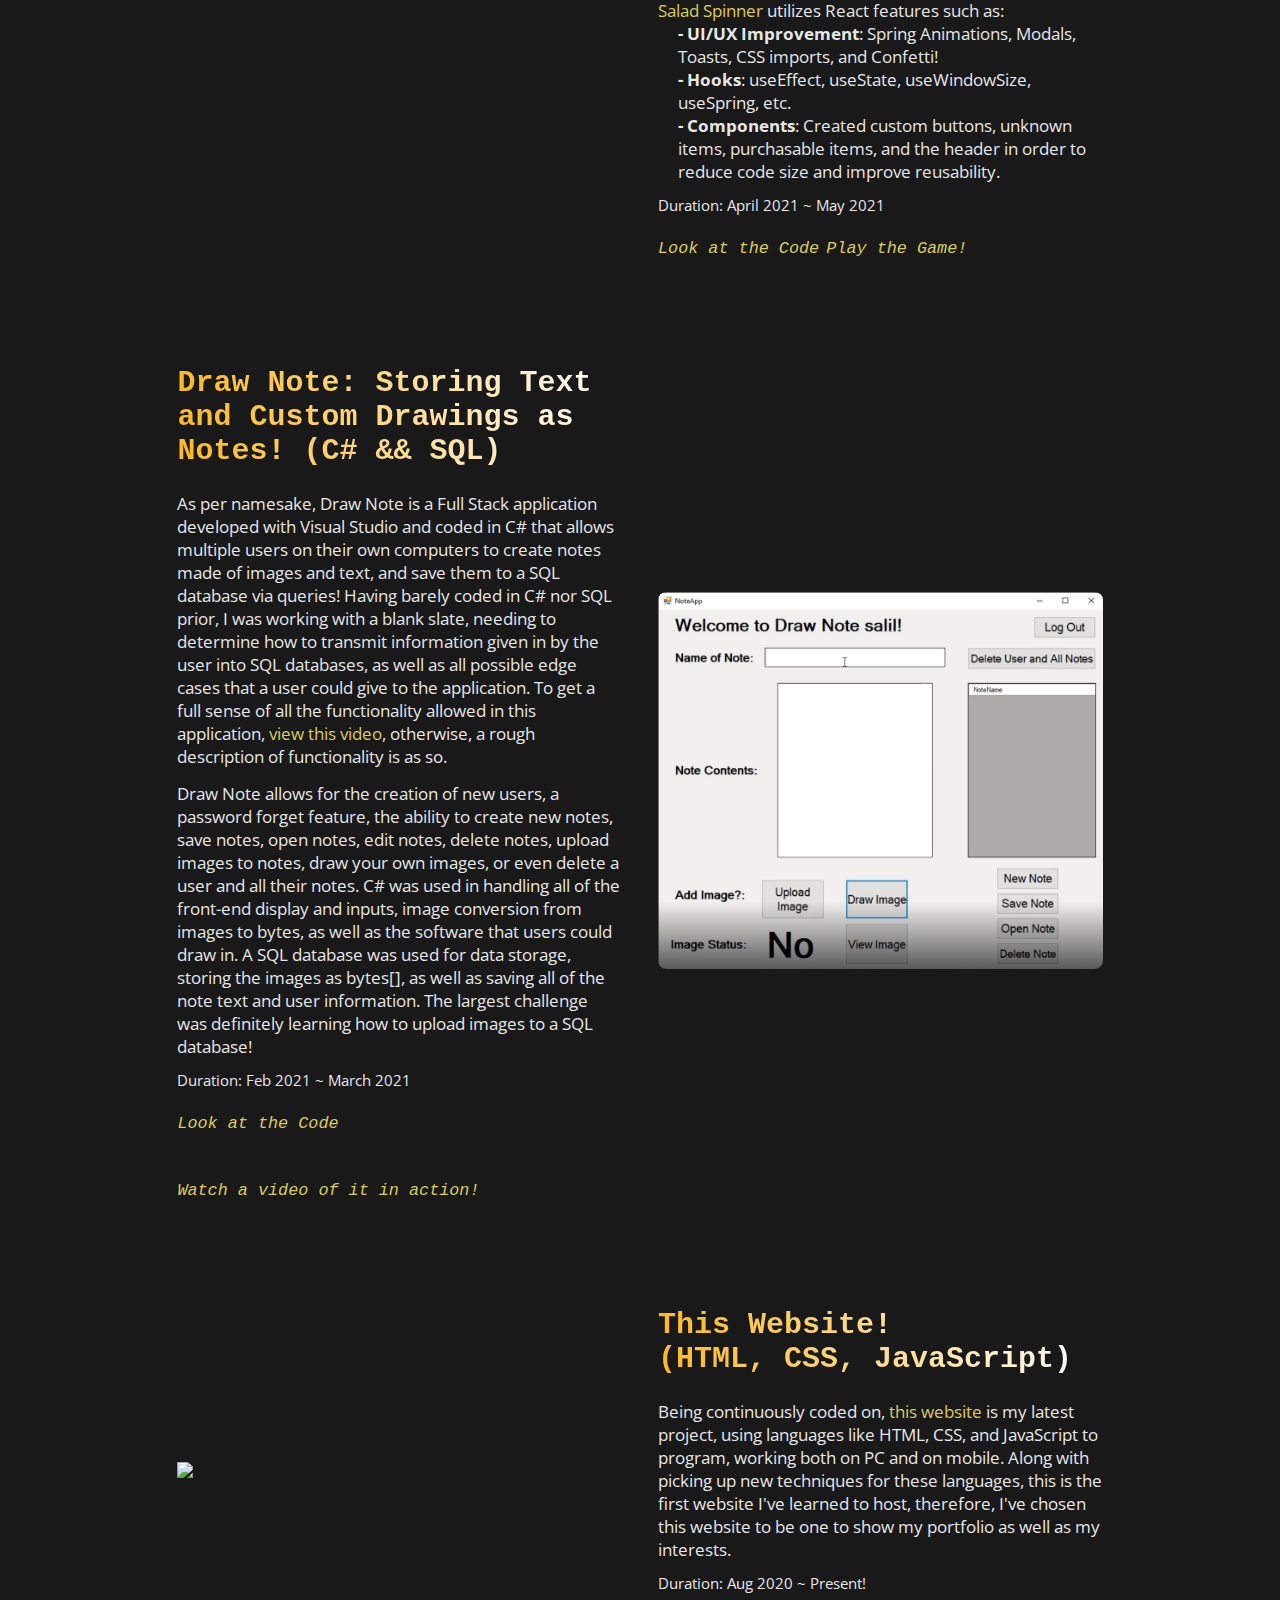
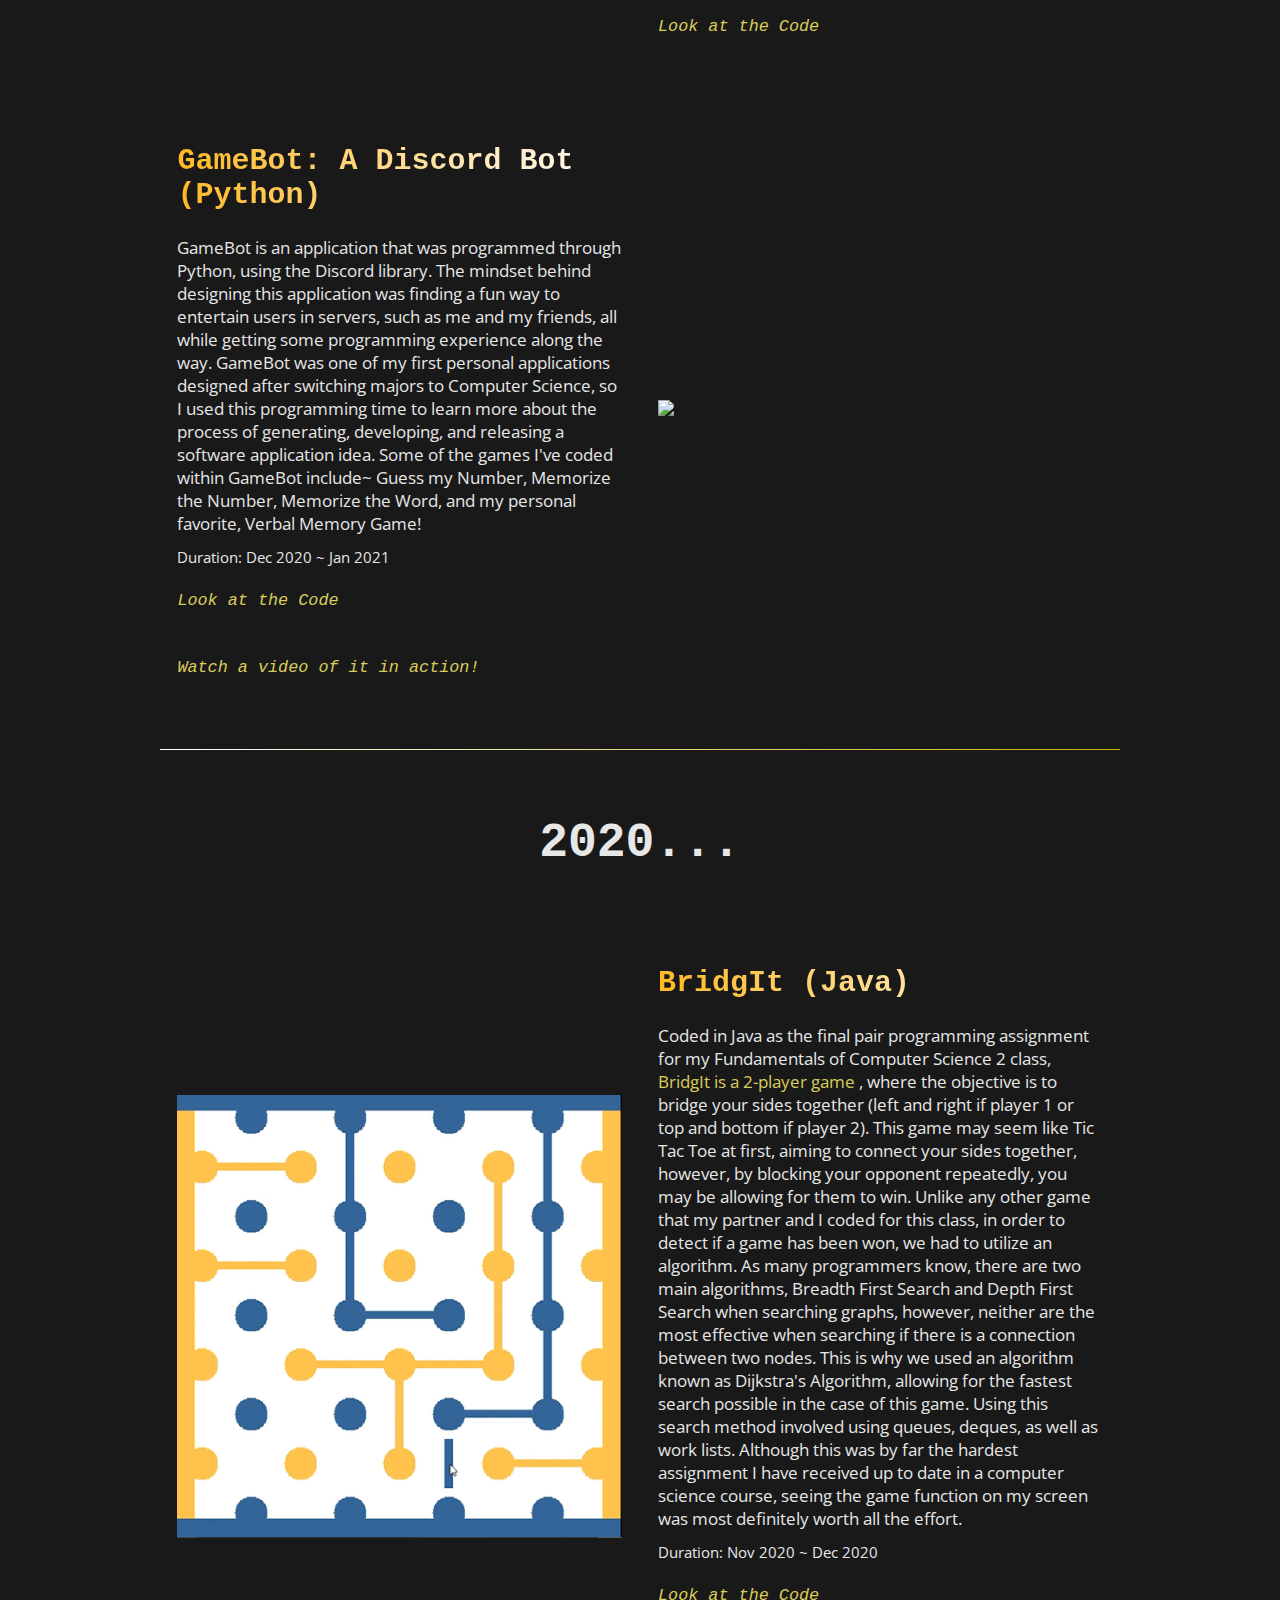
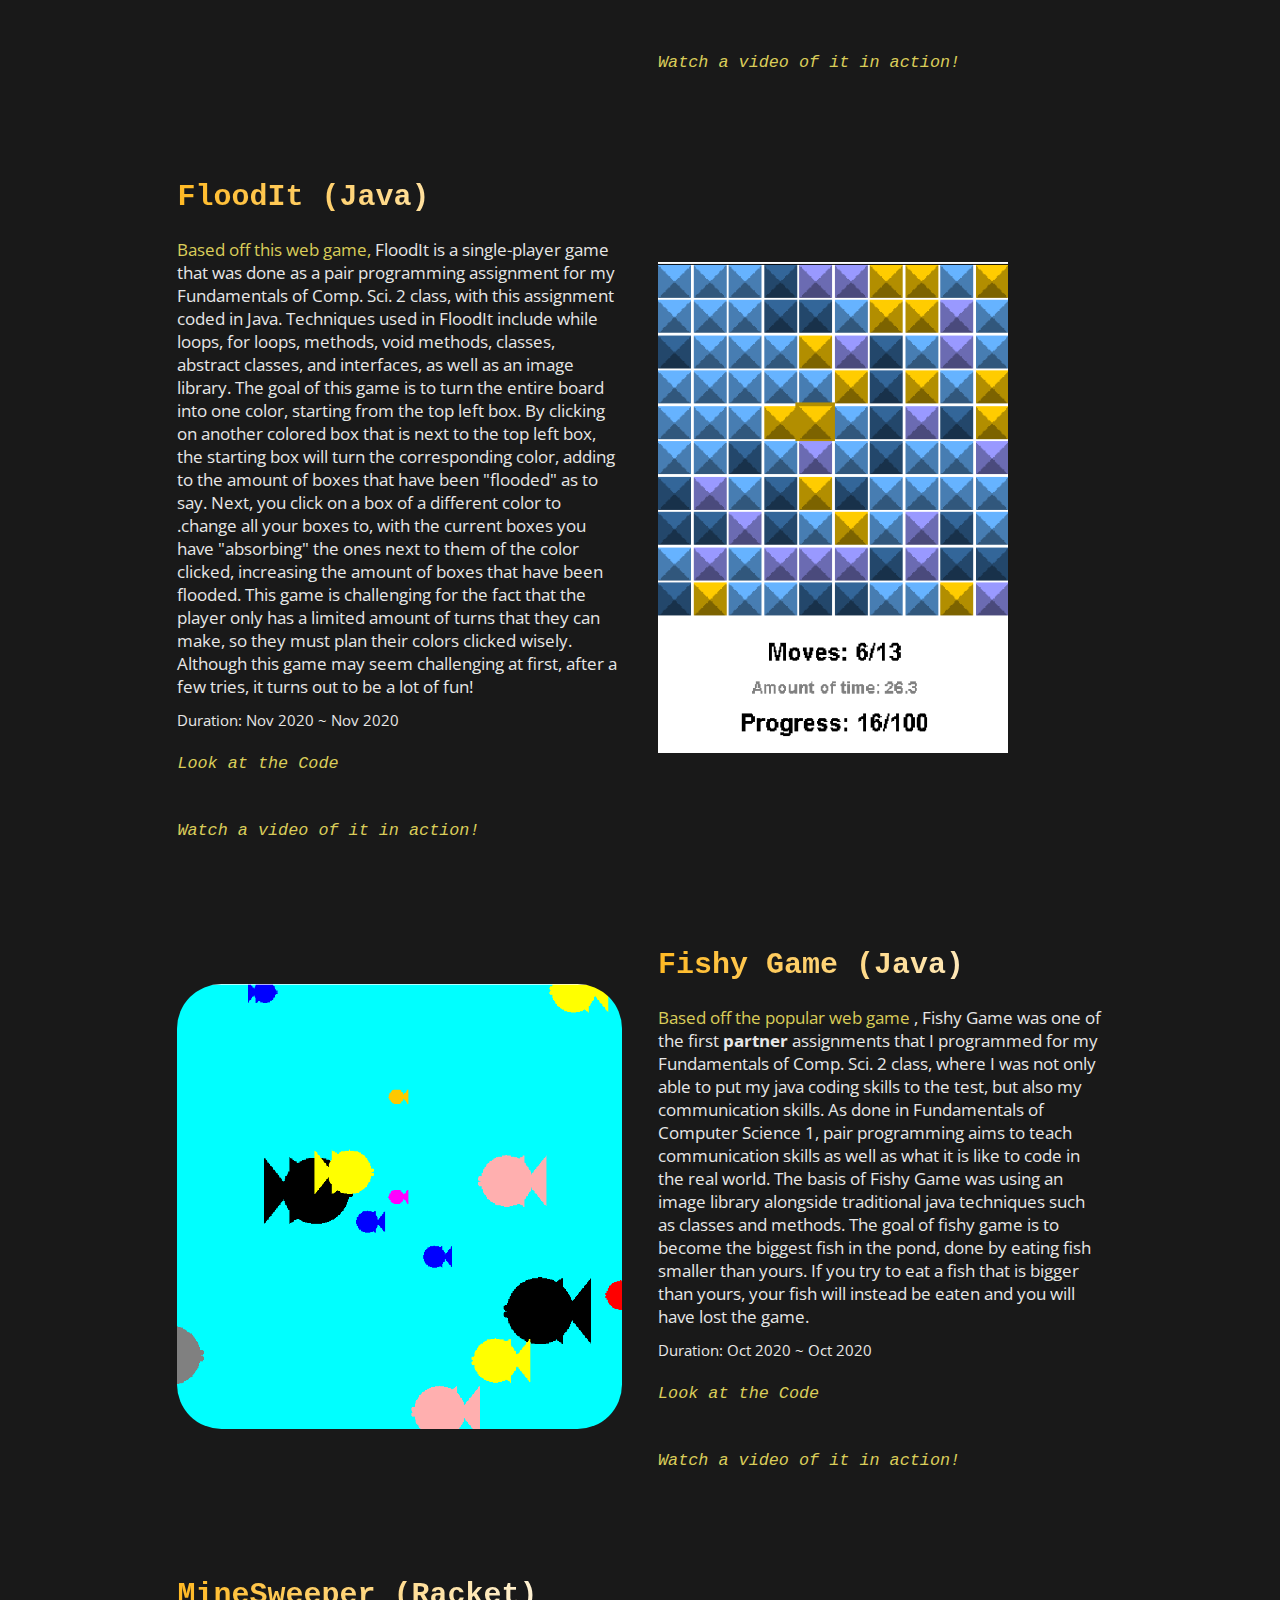
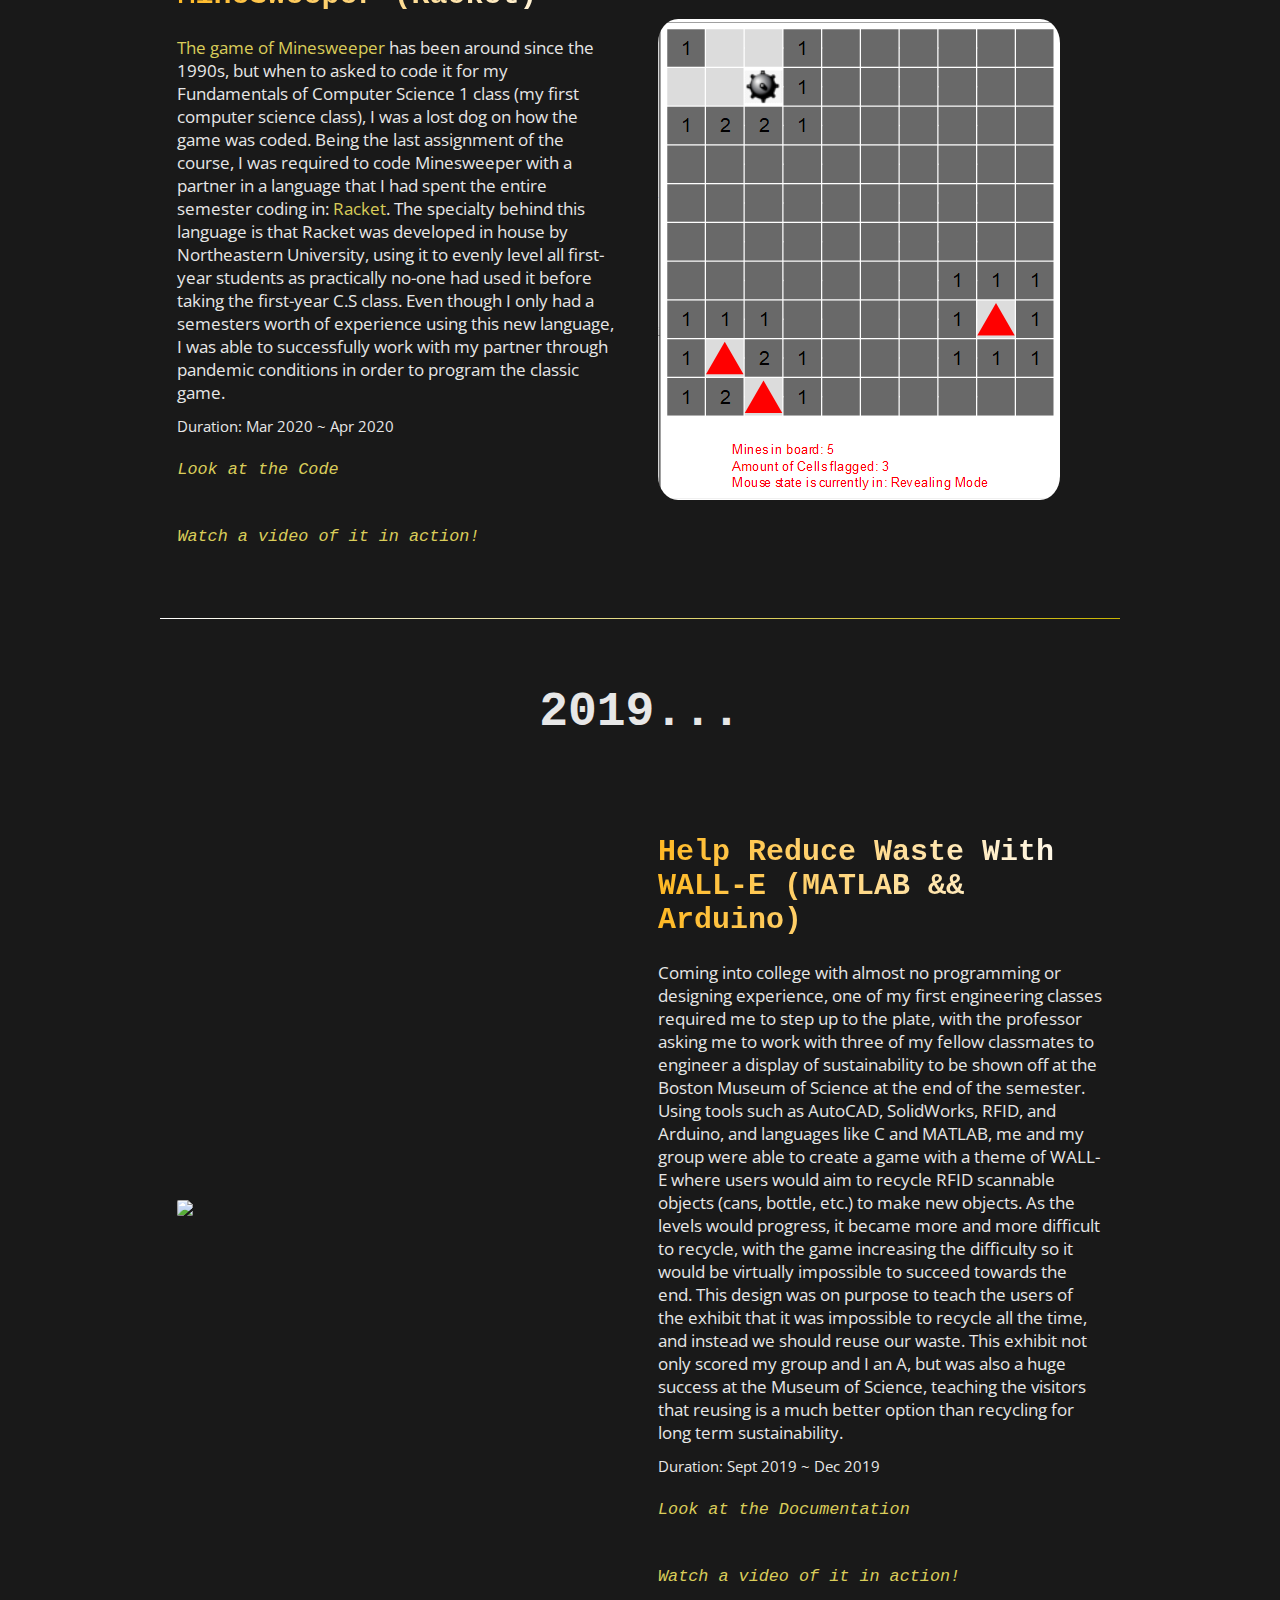
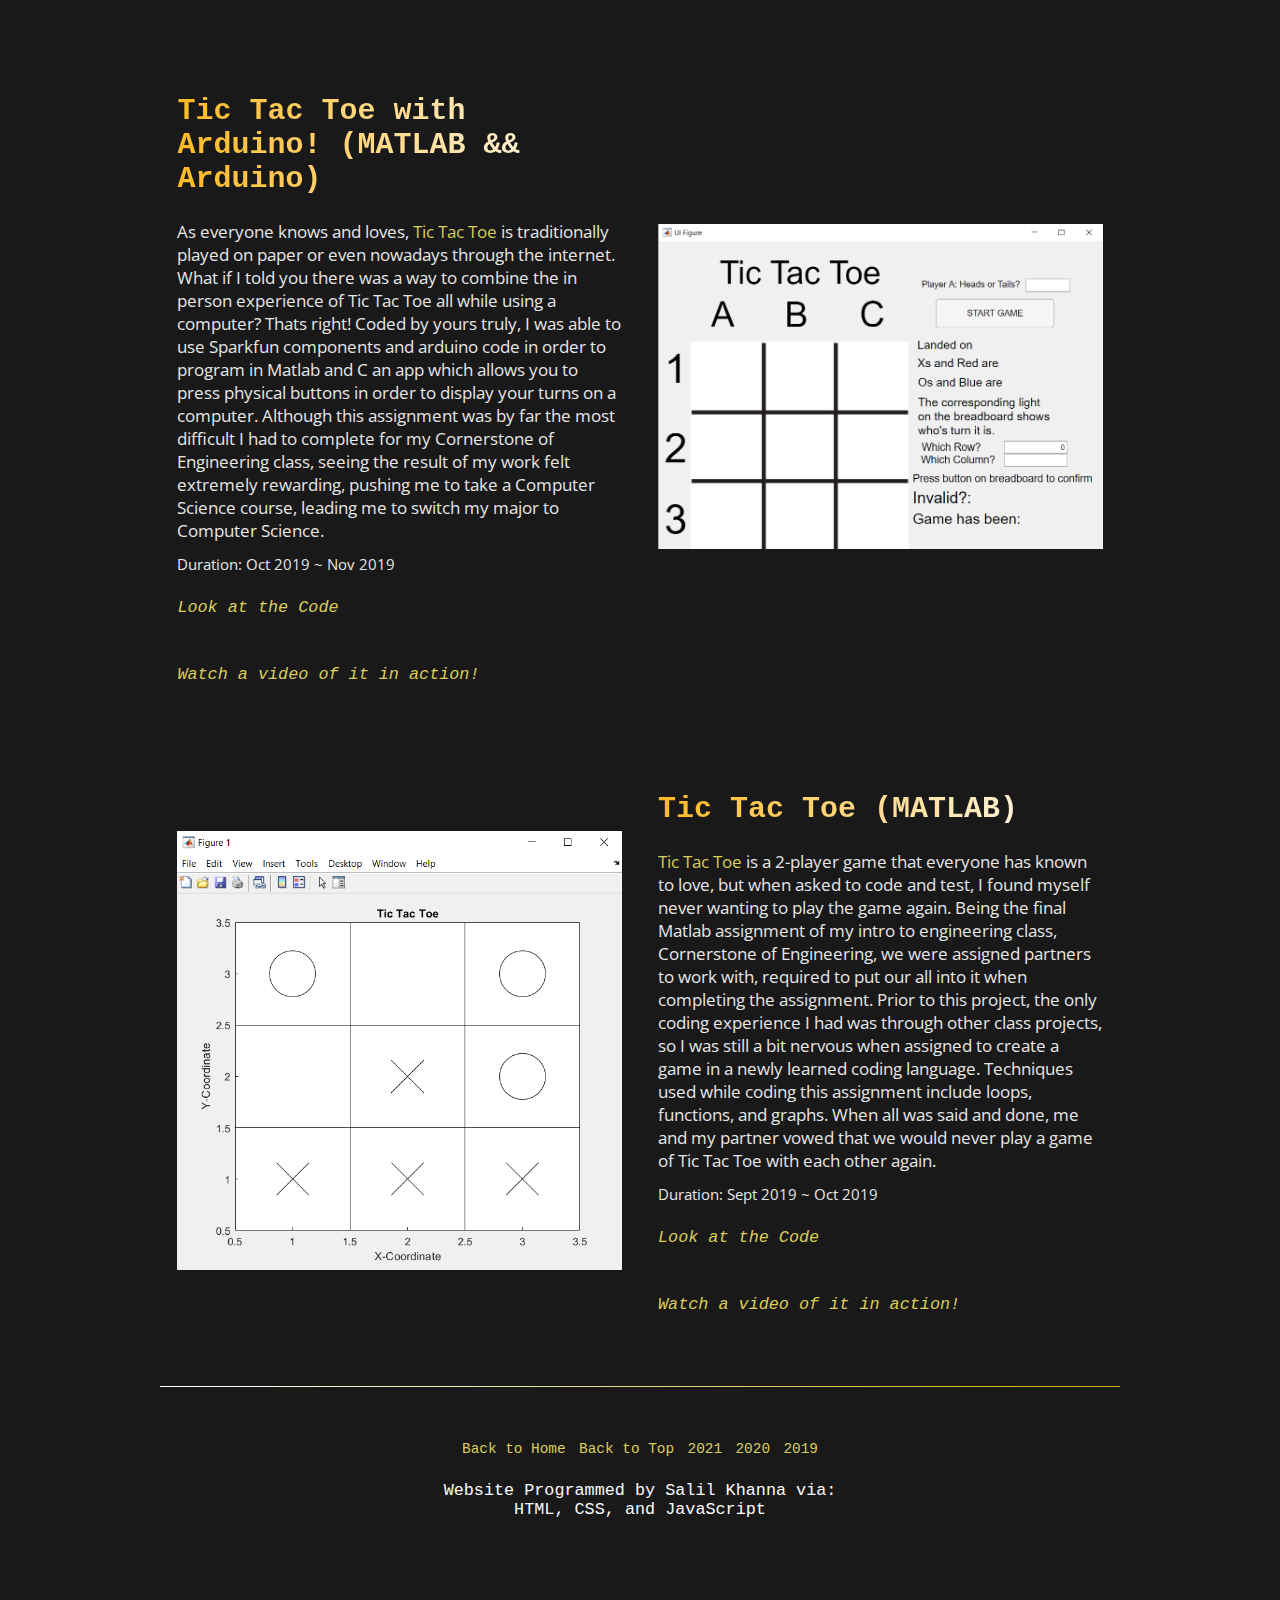
==== commit 2aceecf8: "link changes" ====
--- a/projects.html
+++ b/projects.html
@@ -83,7 +83,7 @@
         <div class="container">
             <div class="main-message">
                 <h3> My Projects</h3>
-                <p> Organized in most recent to oldest order, here are all of my memorable projects! 
+                <p> Organized in most recent to oldest order, here are all of my memorable projects. 
                     Clicking on the images will lead to demos!</p>
                 <div class="intro-btn">
                     <div class="cta">
@@ -195,7 +195,7 @@
 
         <div class="project-item">
            <div class="project-img has-margin-right">
-            <a href="https://www.salilkhanna.com/projects.html#2021" class="project-link" target="_blank"> 
+            <a href="https://www.salilkhanna.com/projects.html#2021" class="project-link" > 
                 <img src="images/web-project.png">
                 </a>
            </div>
@@ -208,7 +208,7 @@
                 for these languages, this is the first website I've learned to host, therefore, I've chosen this 
                 website to be one to show my portfolio as well as my interests. 
                 </p>
-                <p style = "margin-top: 1rem; font-size: 1.21rem;">Duration: Aug 2020 ~ Jan 2021</p>
+                <p style = "margin-top: 1rem; font-size: 1.21rem;">Duration: Aug 2020 ~ Present!</p>
                 <a href="https://github.com/salil-khanna/my-professional-website" class="project-link" target="_blank"> 
                     <i class= "fa fa-github" aria-hidden="true"> Look at the Code</i>
                 </a>
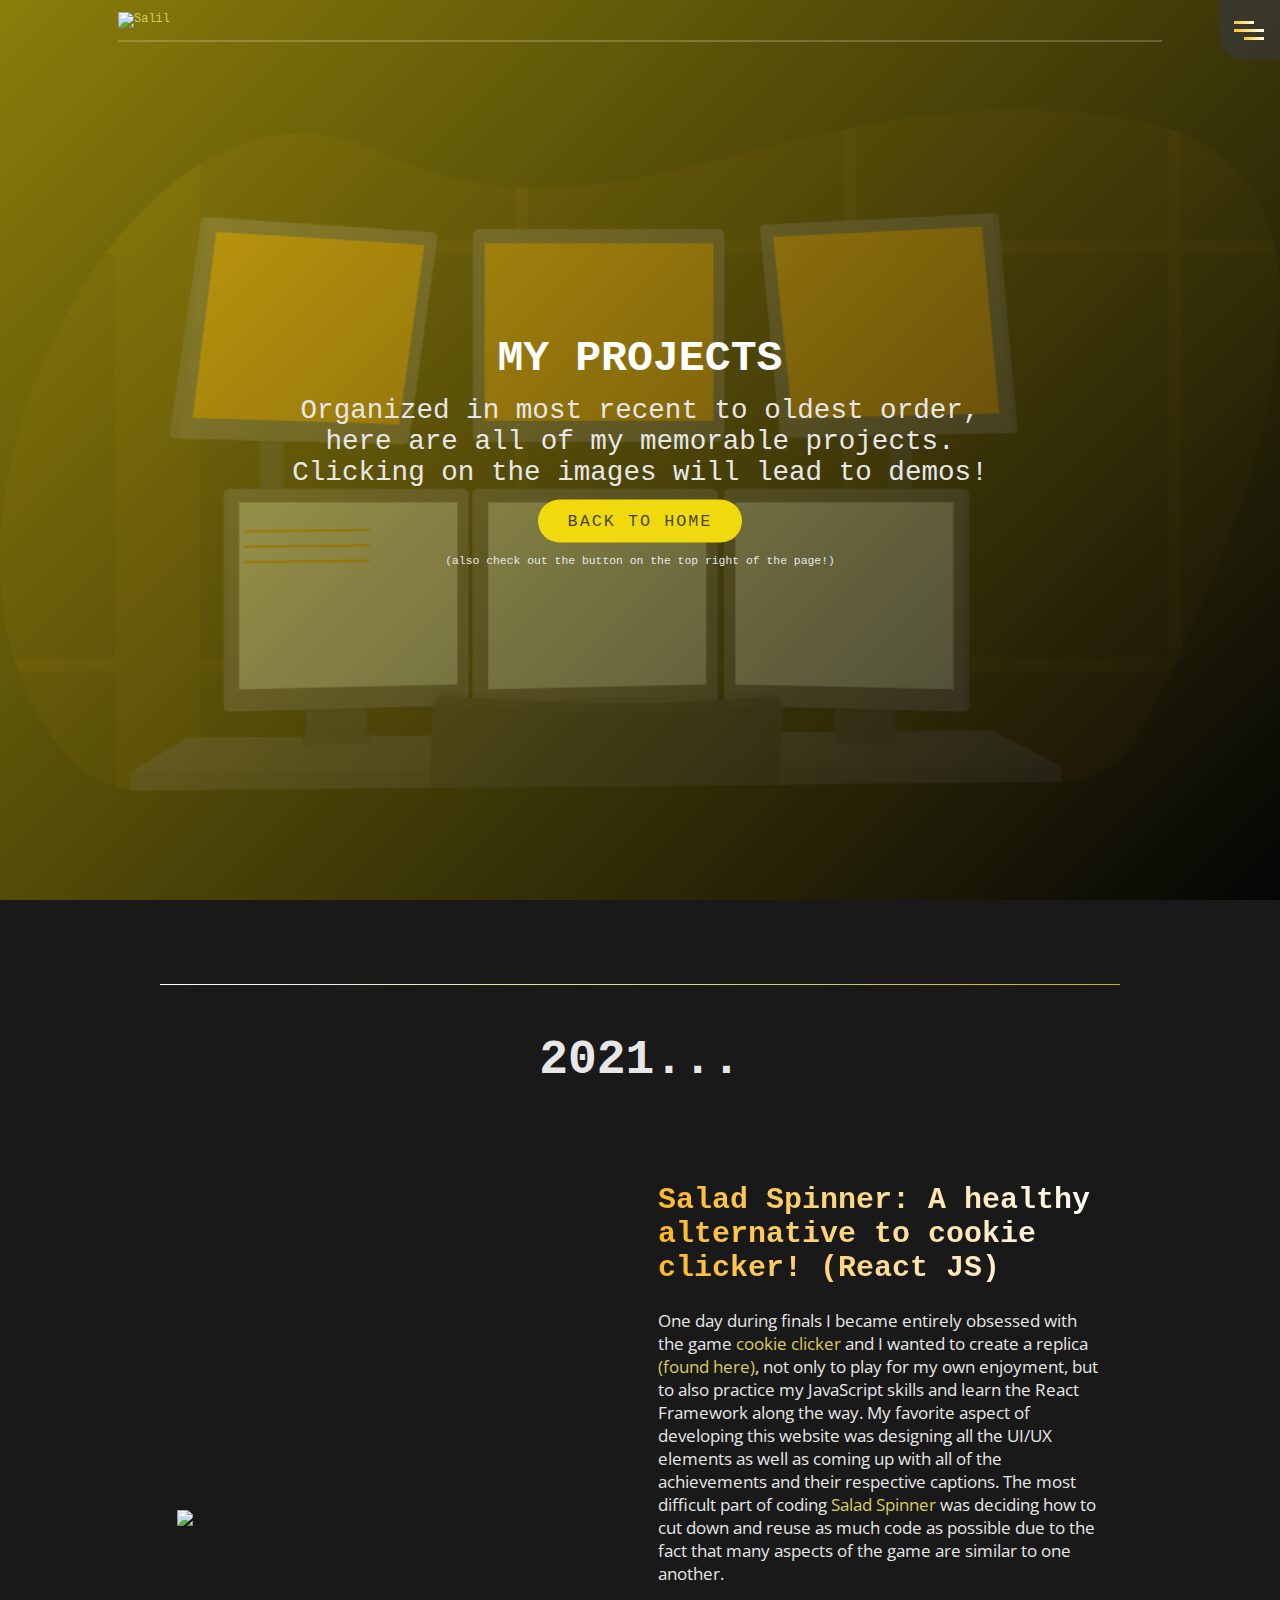
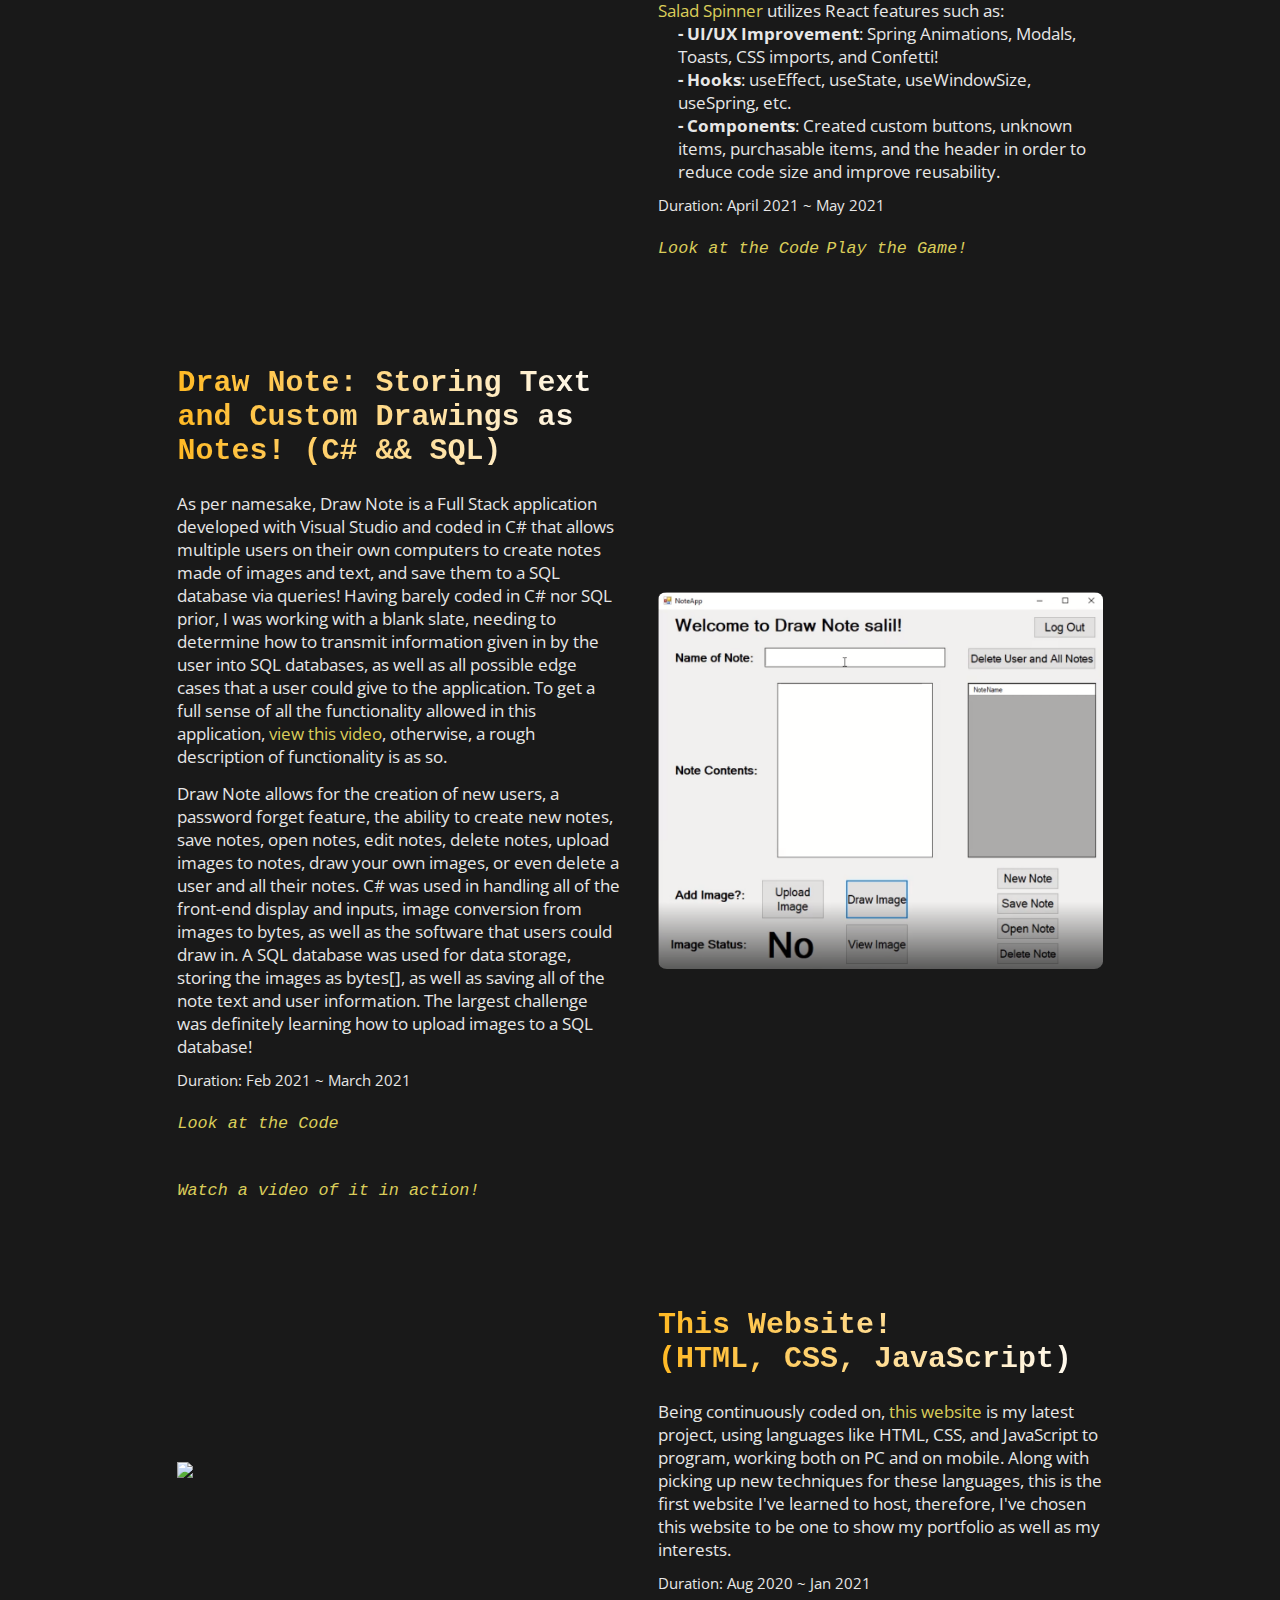
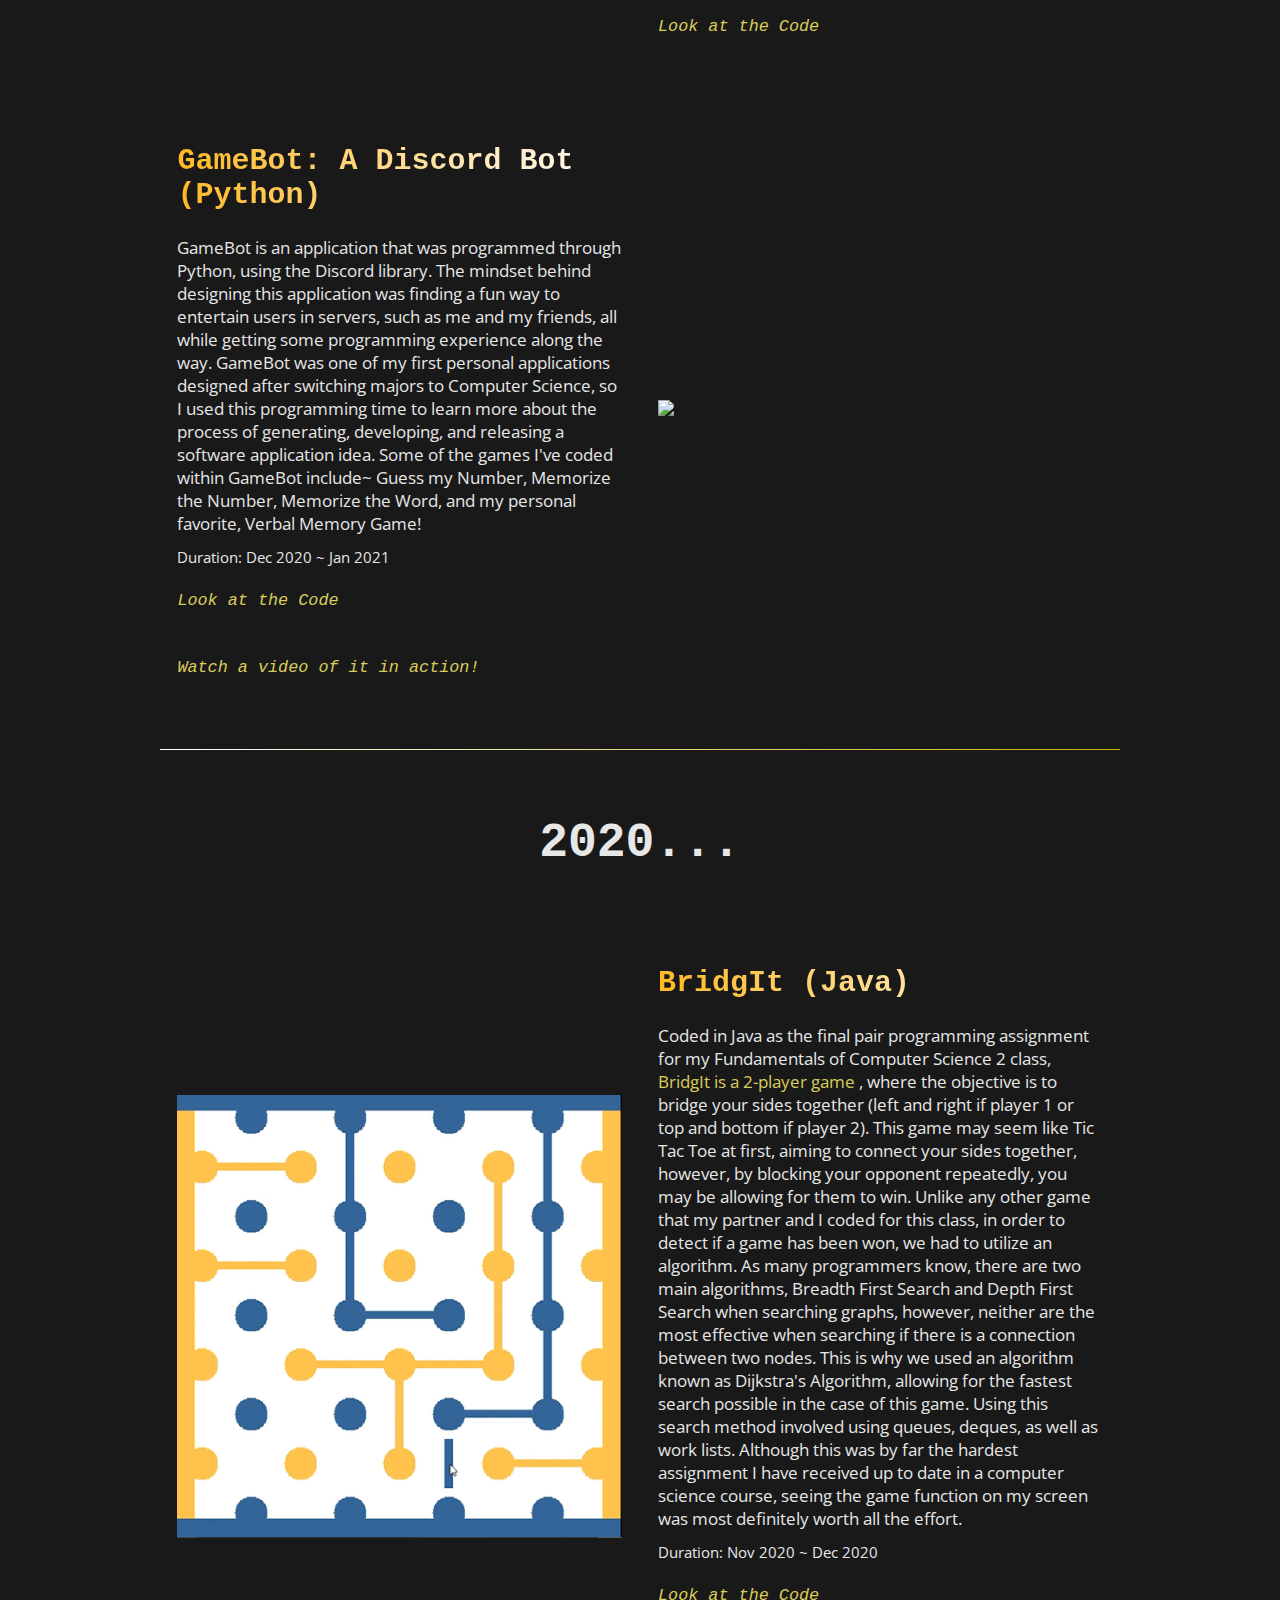
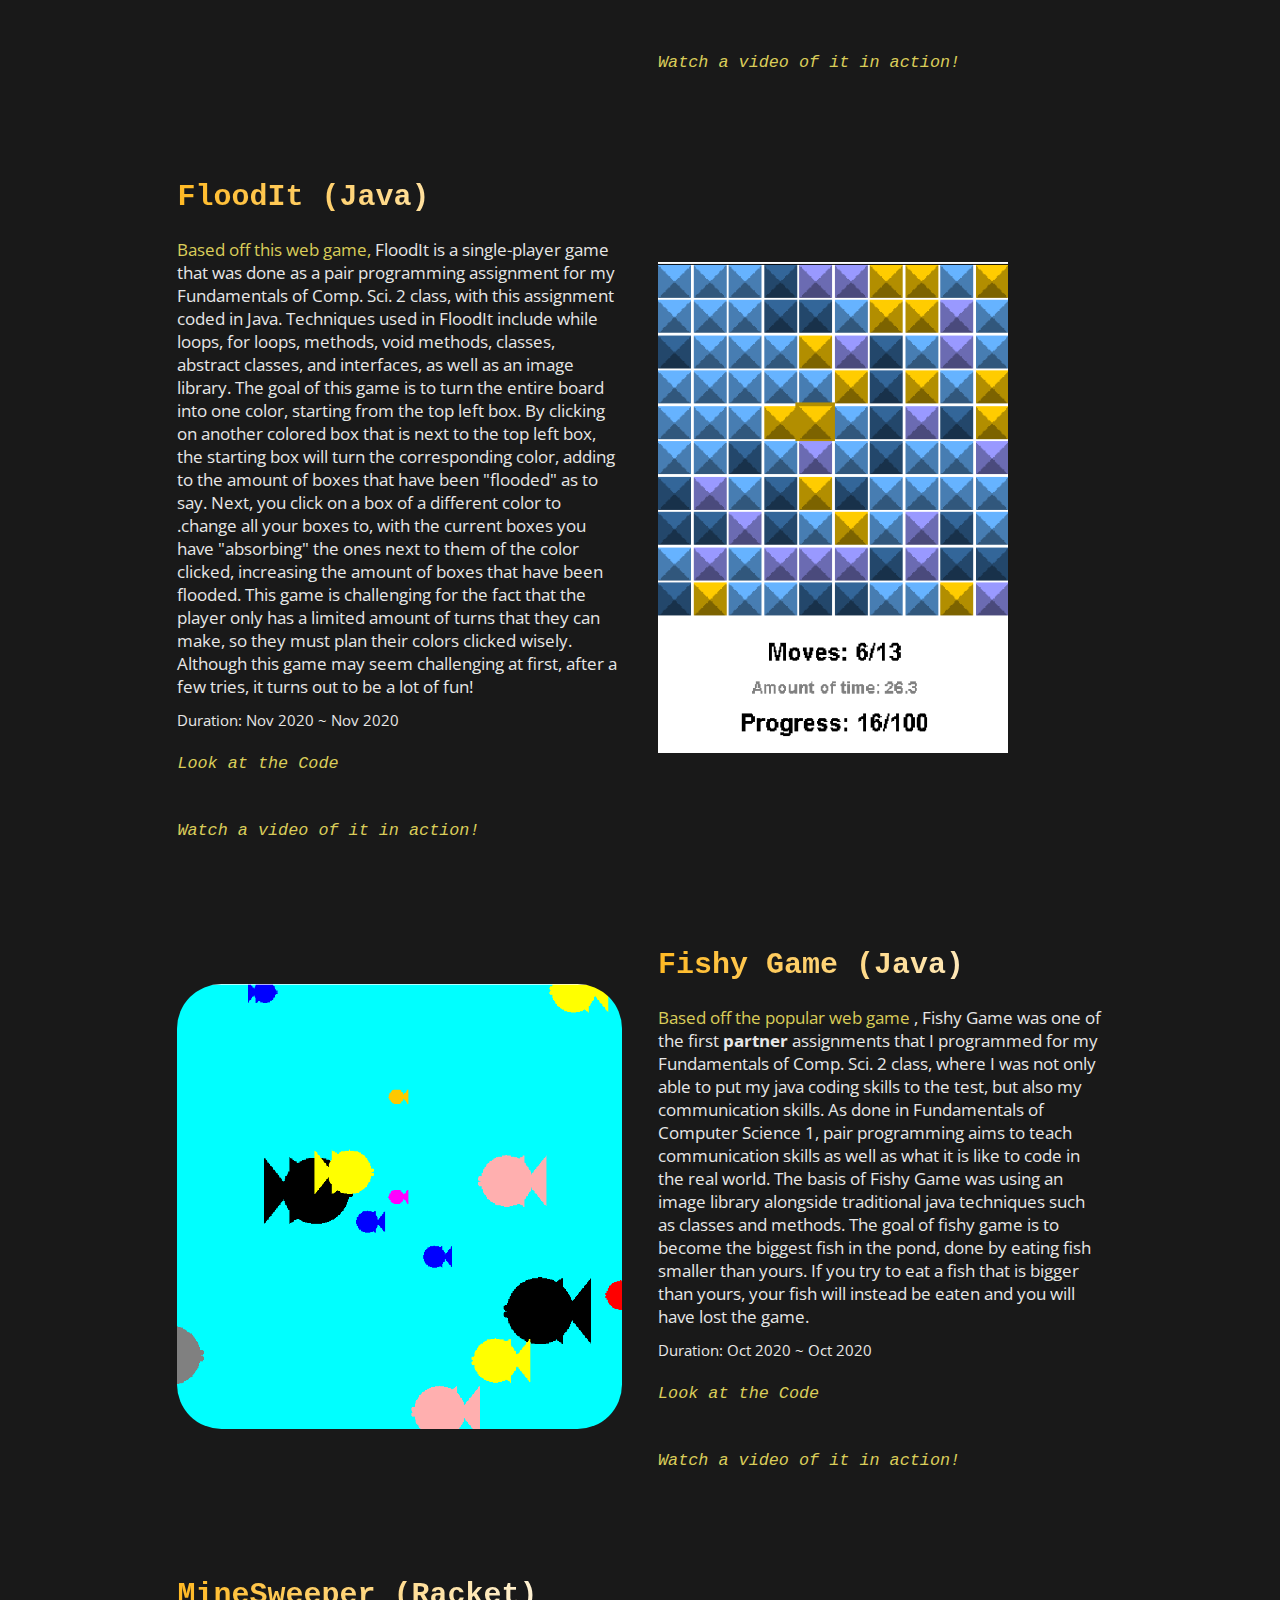
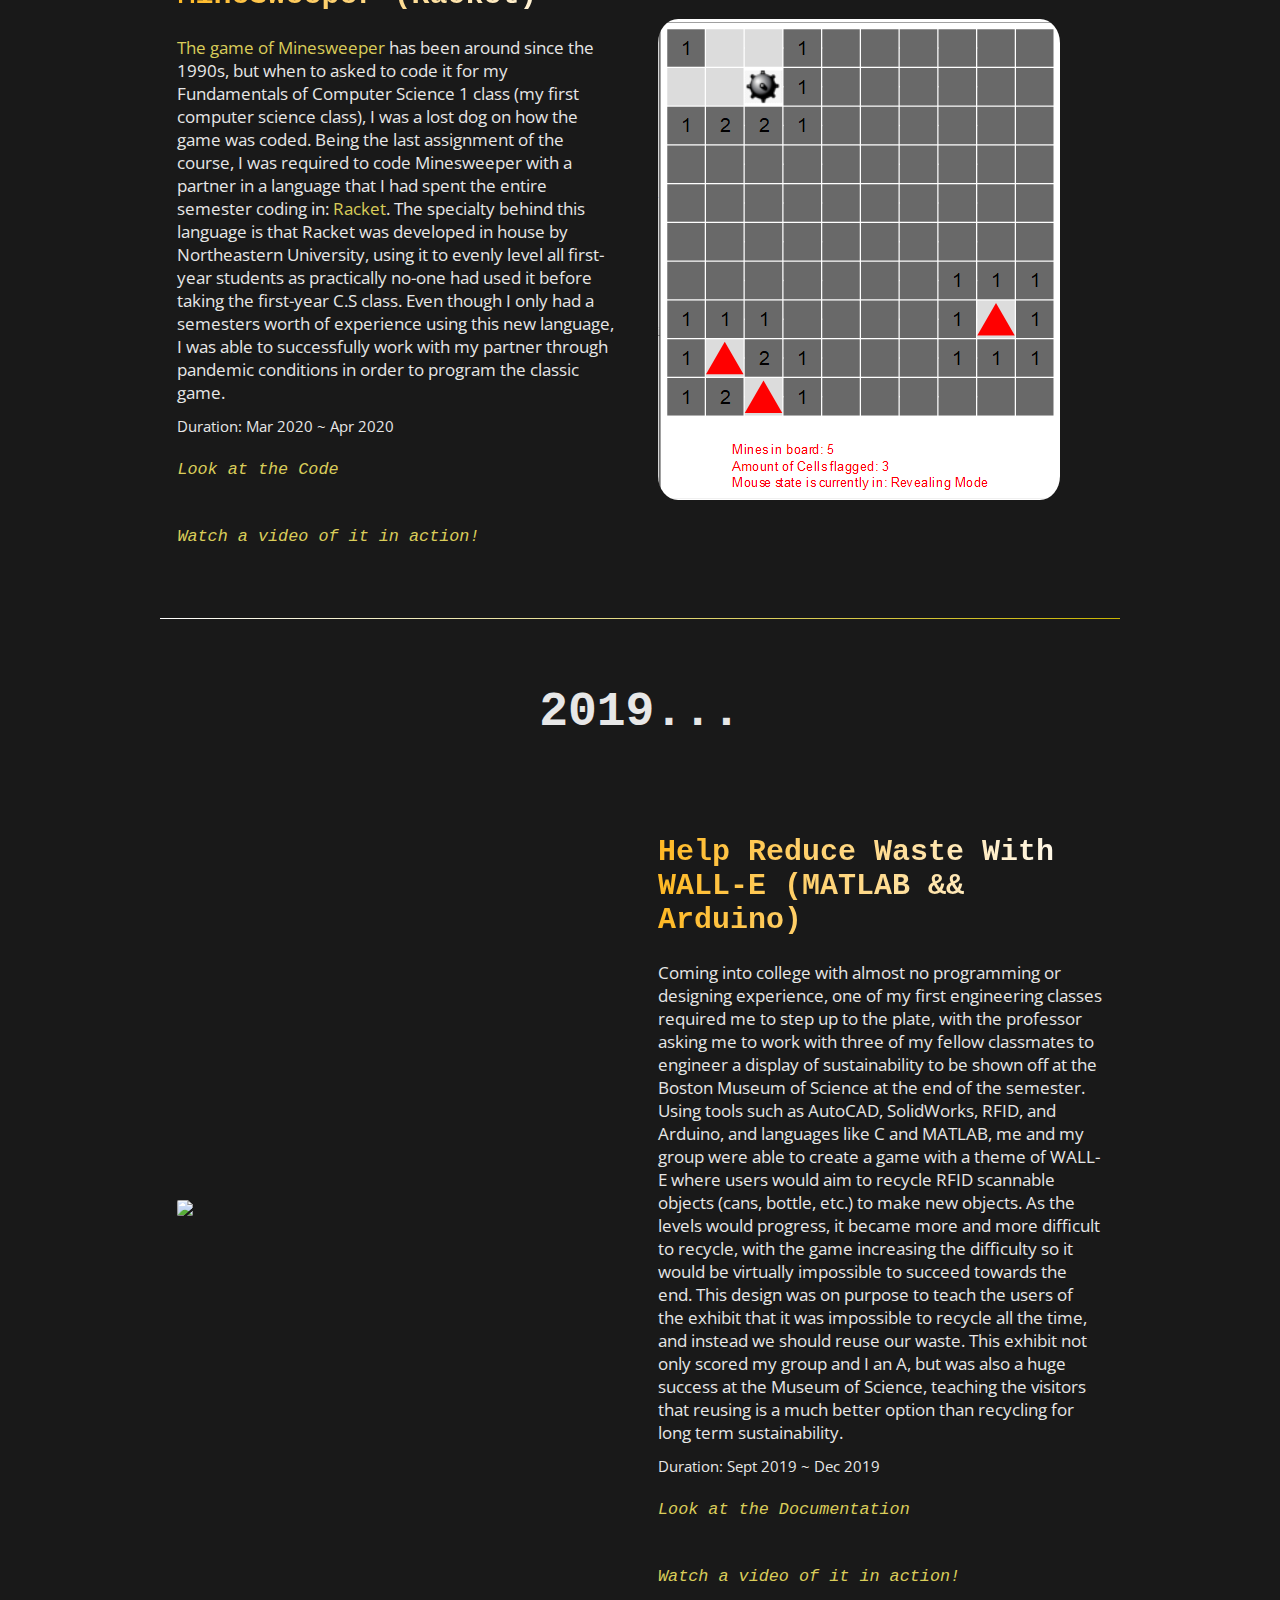
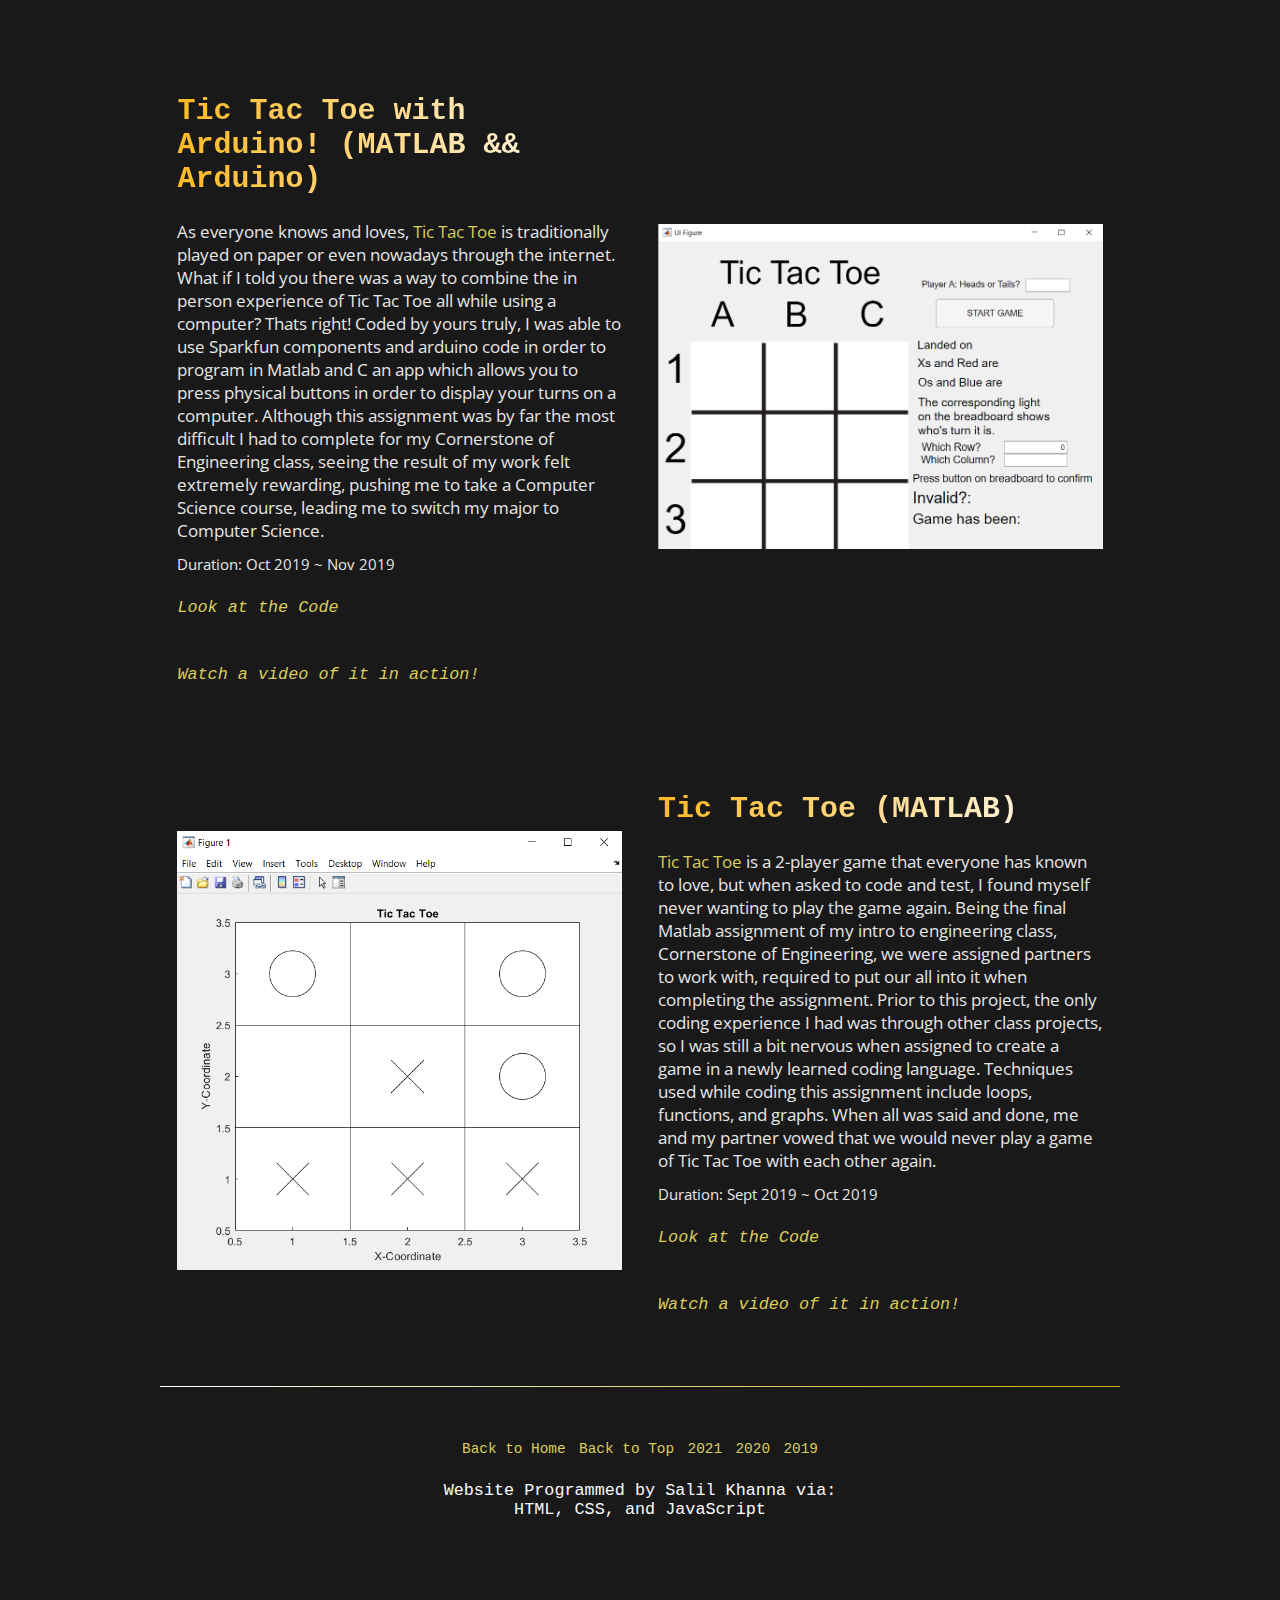
==== commit f0474803: "fix date" ====
--- a/projects.html
+++ b/projects.html
@@ -208,7 +208,7 @@
                 for these languages, this is the first website I've learned to host, therefore, I've chosen this 
                 website to be one to show my portfolio as well as my interests. 
                 </p>
-                <p style = "margin-top: 1rem; font-size: 1.21rem;">Duration: Aug 2020 ~ Present!</p>
+                <p style = "margin-top: 1rem; font-size: 1.21rem;">Duration: Aug 2020 ~ Jan 2021</p>
                 <a href="https://github.com/salil-khanna/my-professional-website" class="project-link" target="_blank"> 
                     <i class= "fa fa-github" aria-hidden="true"> Look at the Code</i>
                 </a>
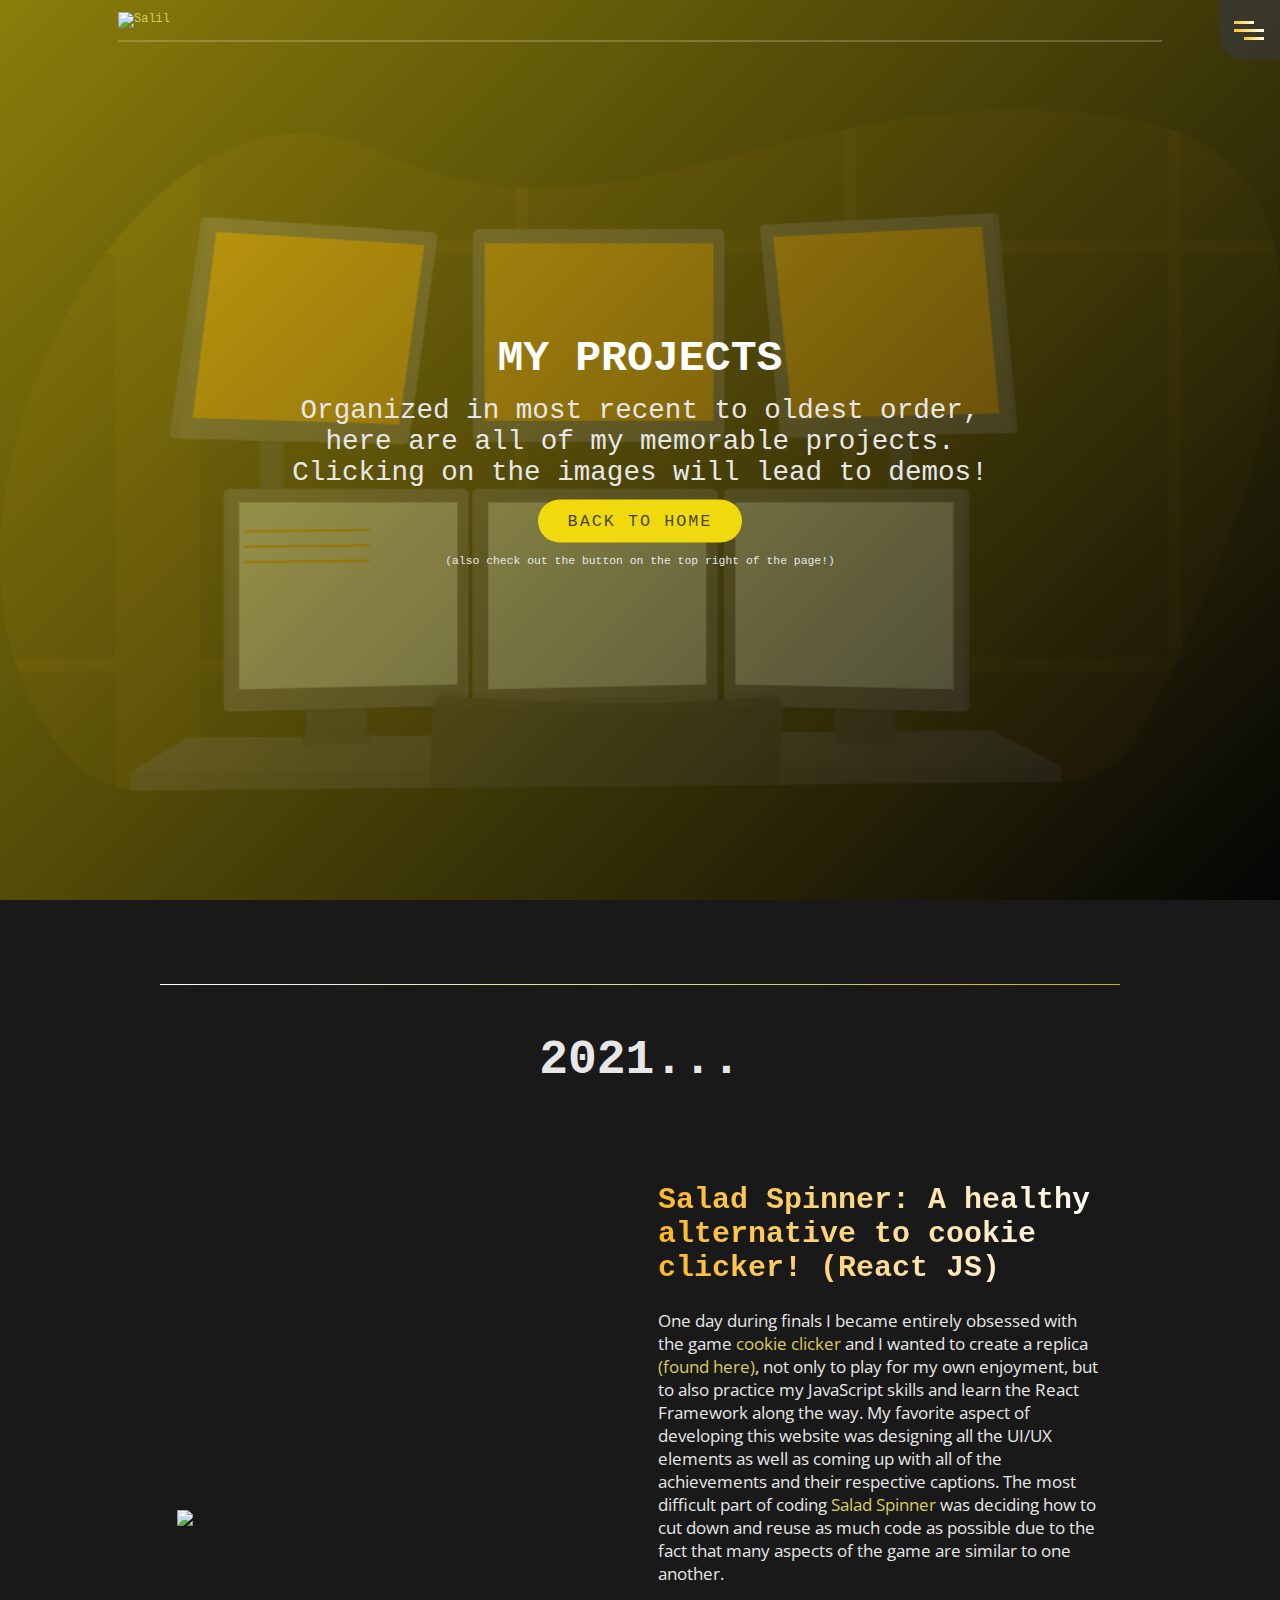
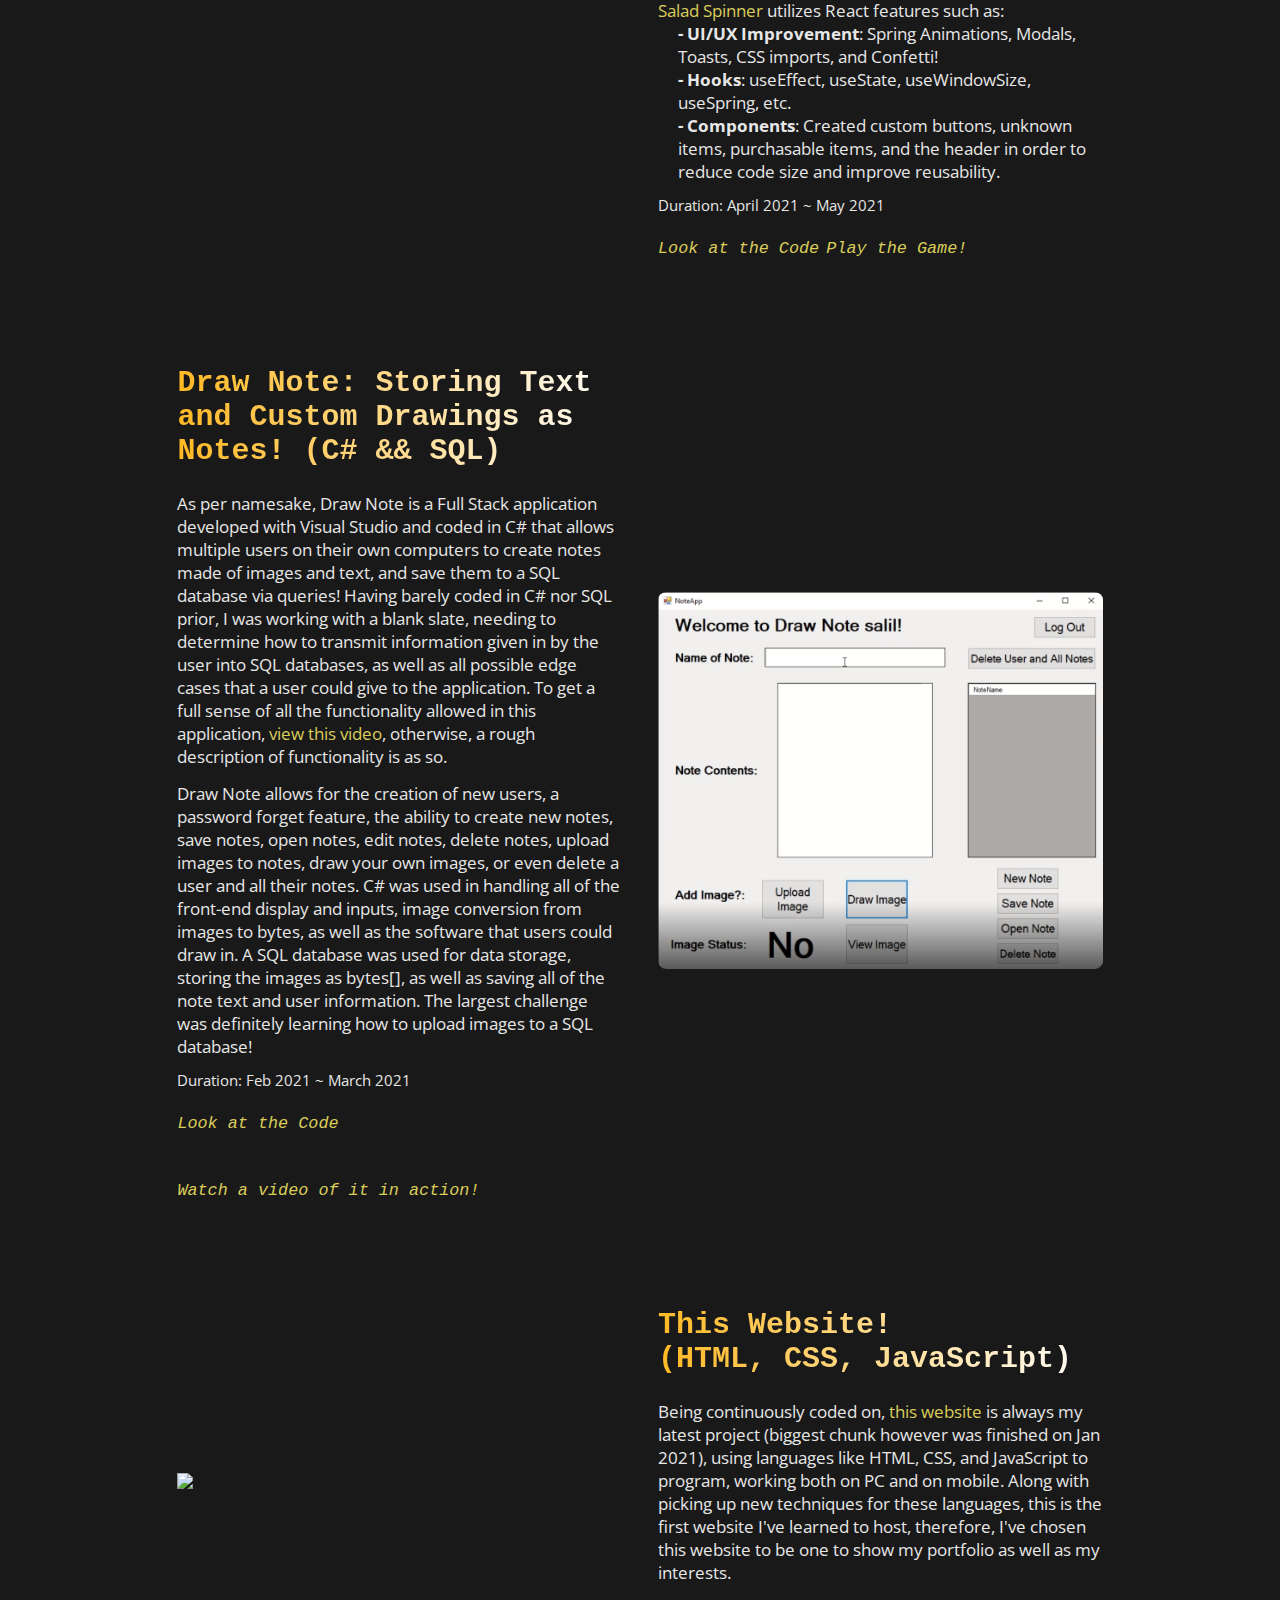
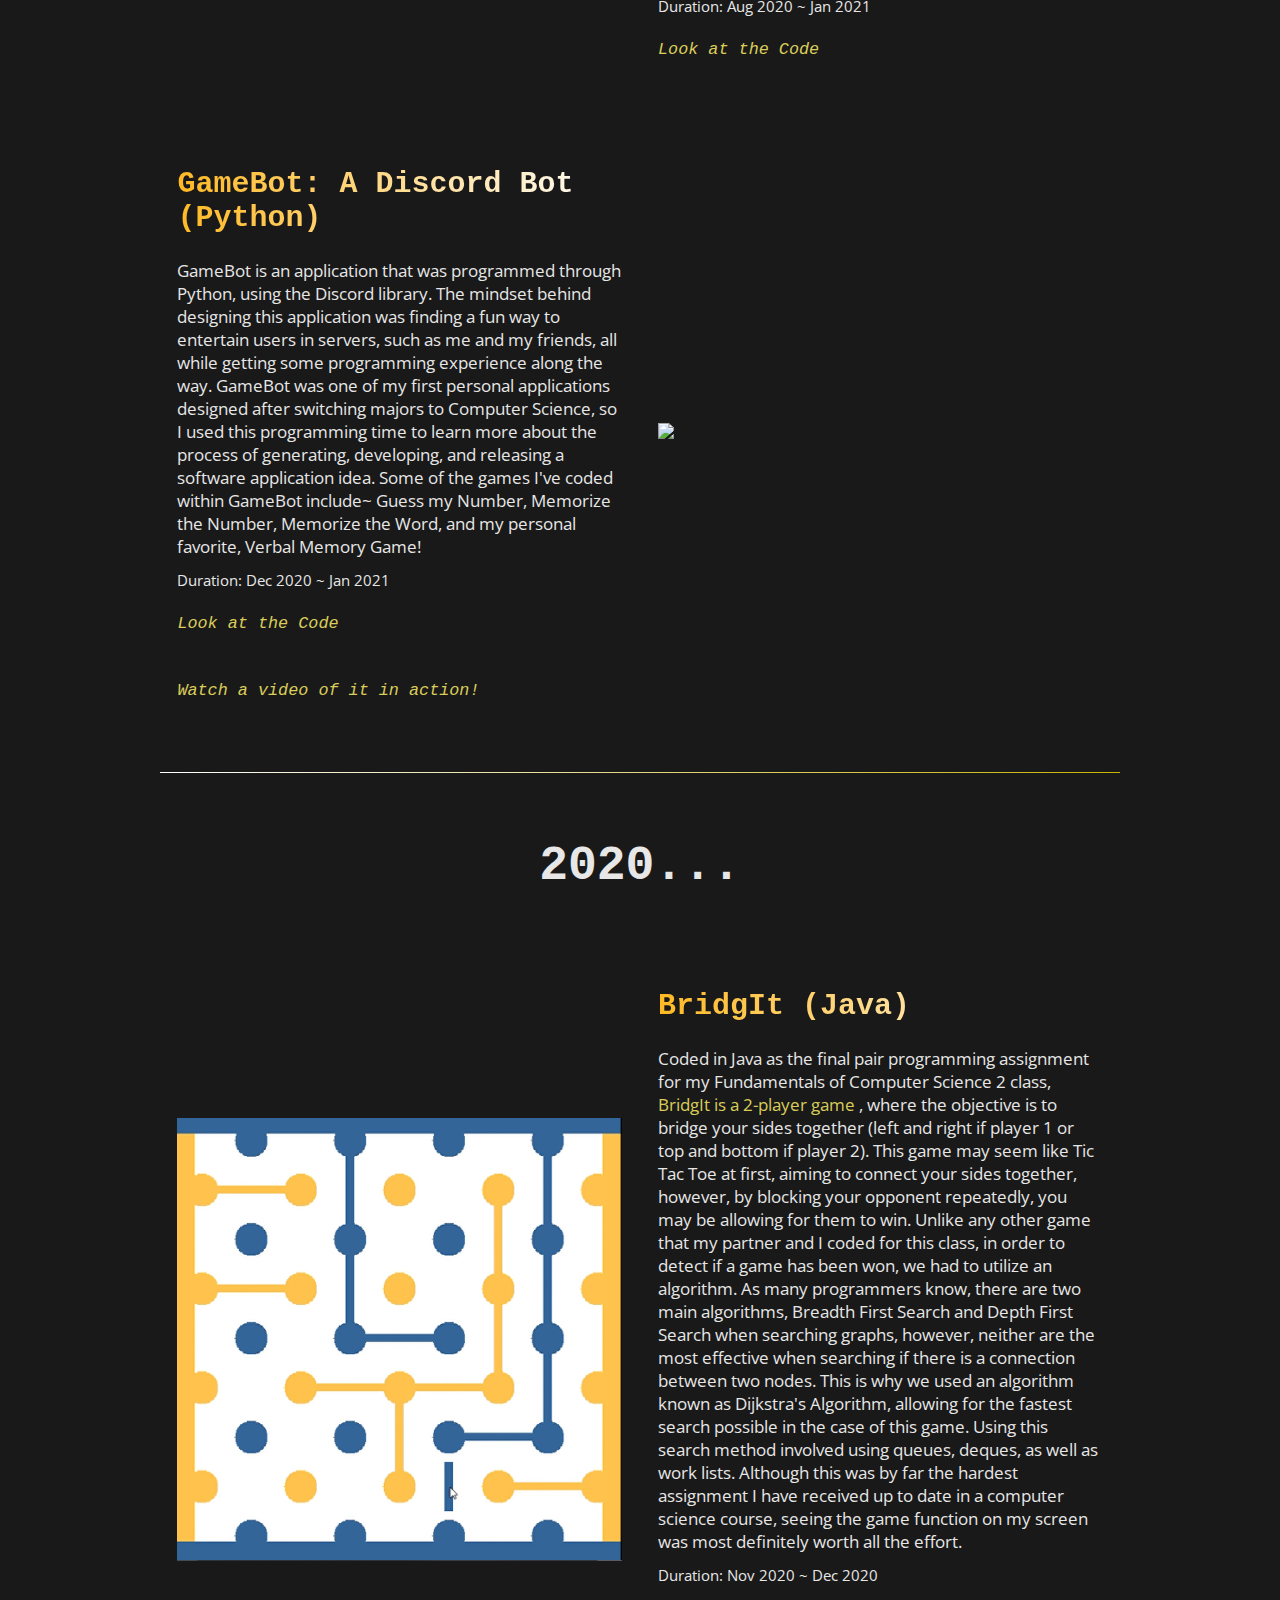
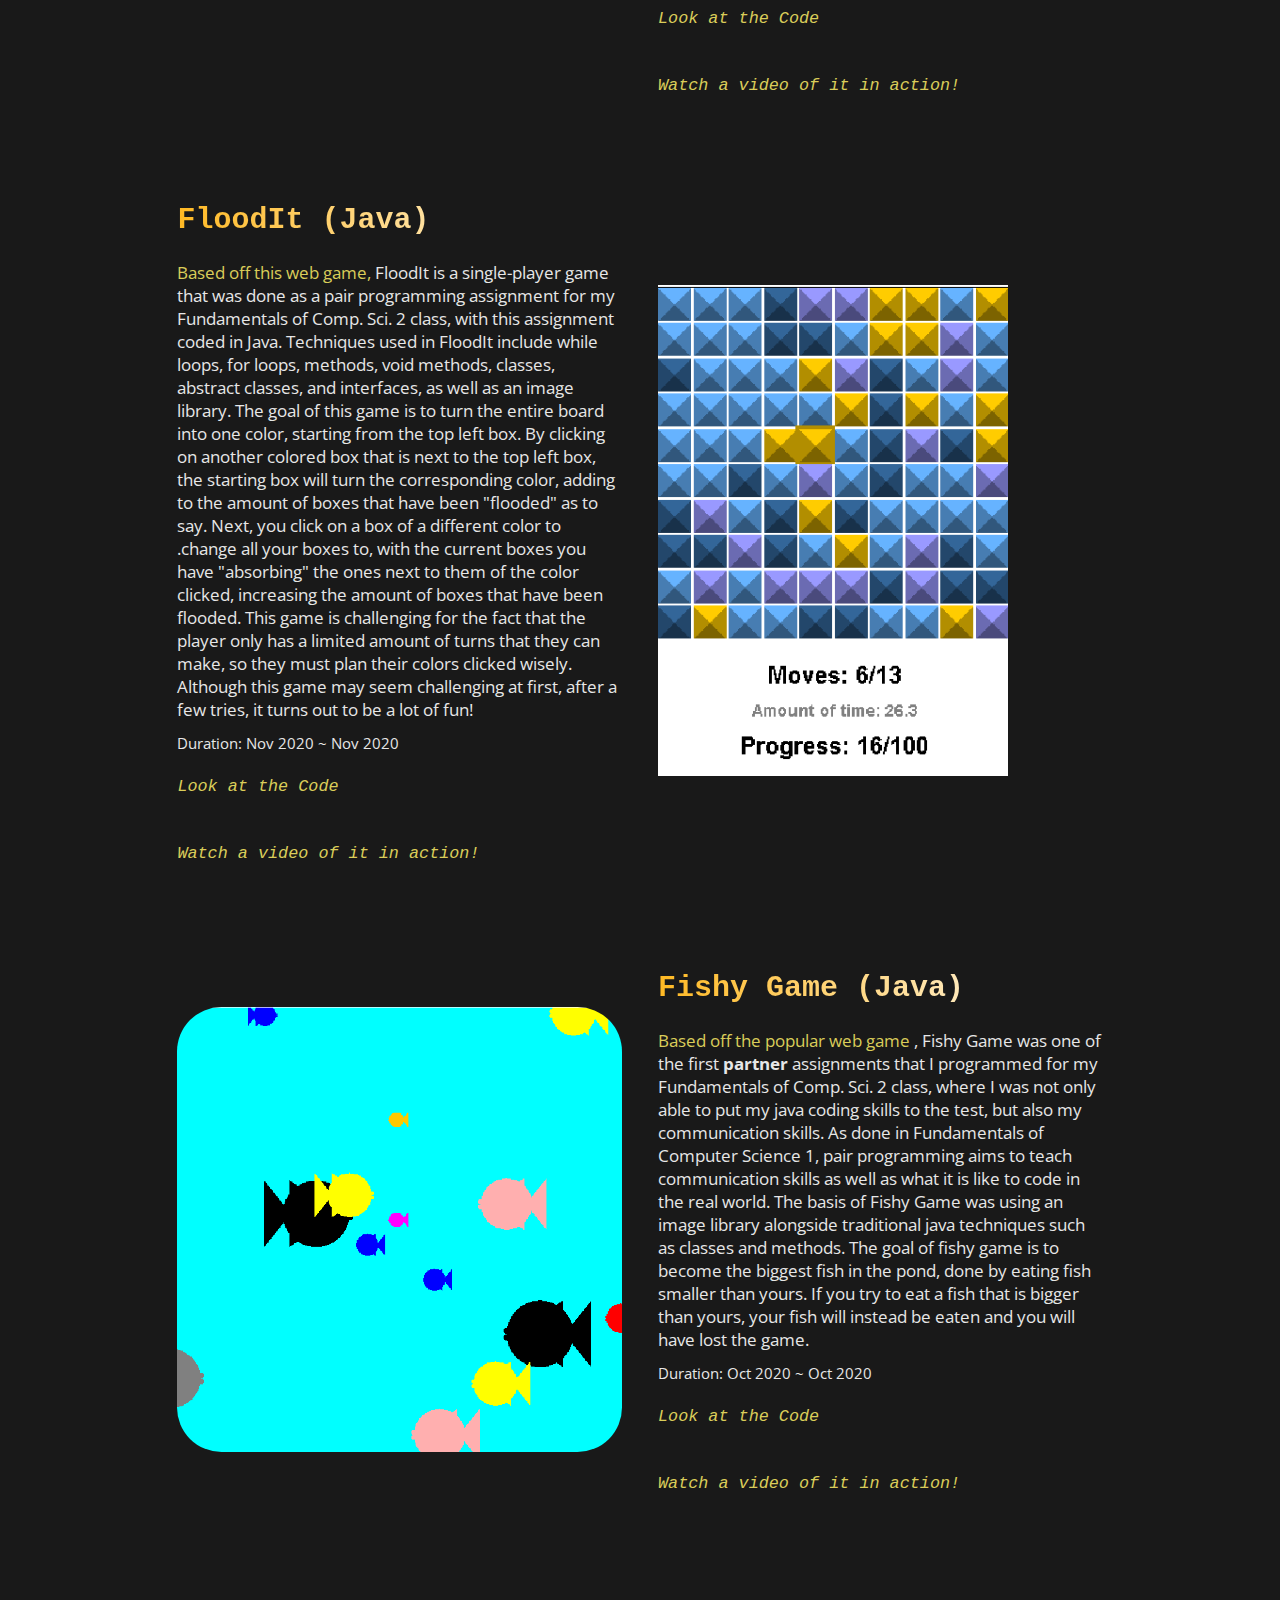
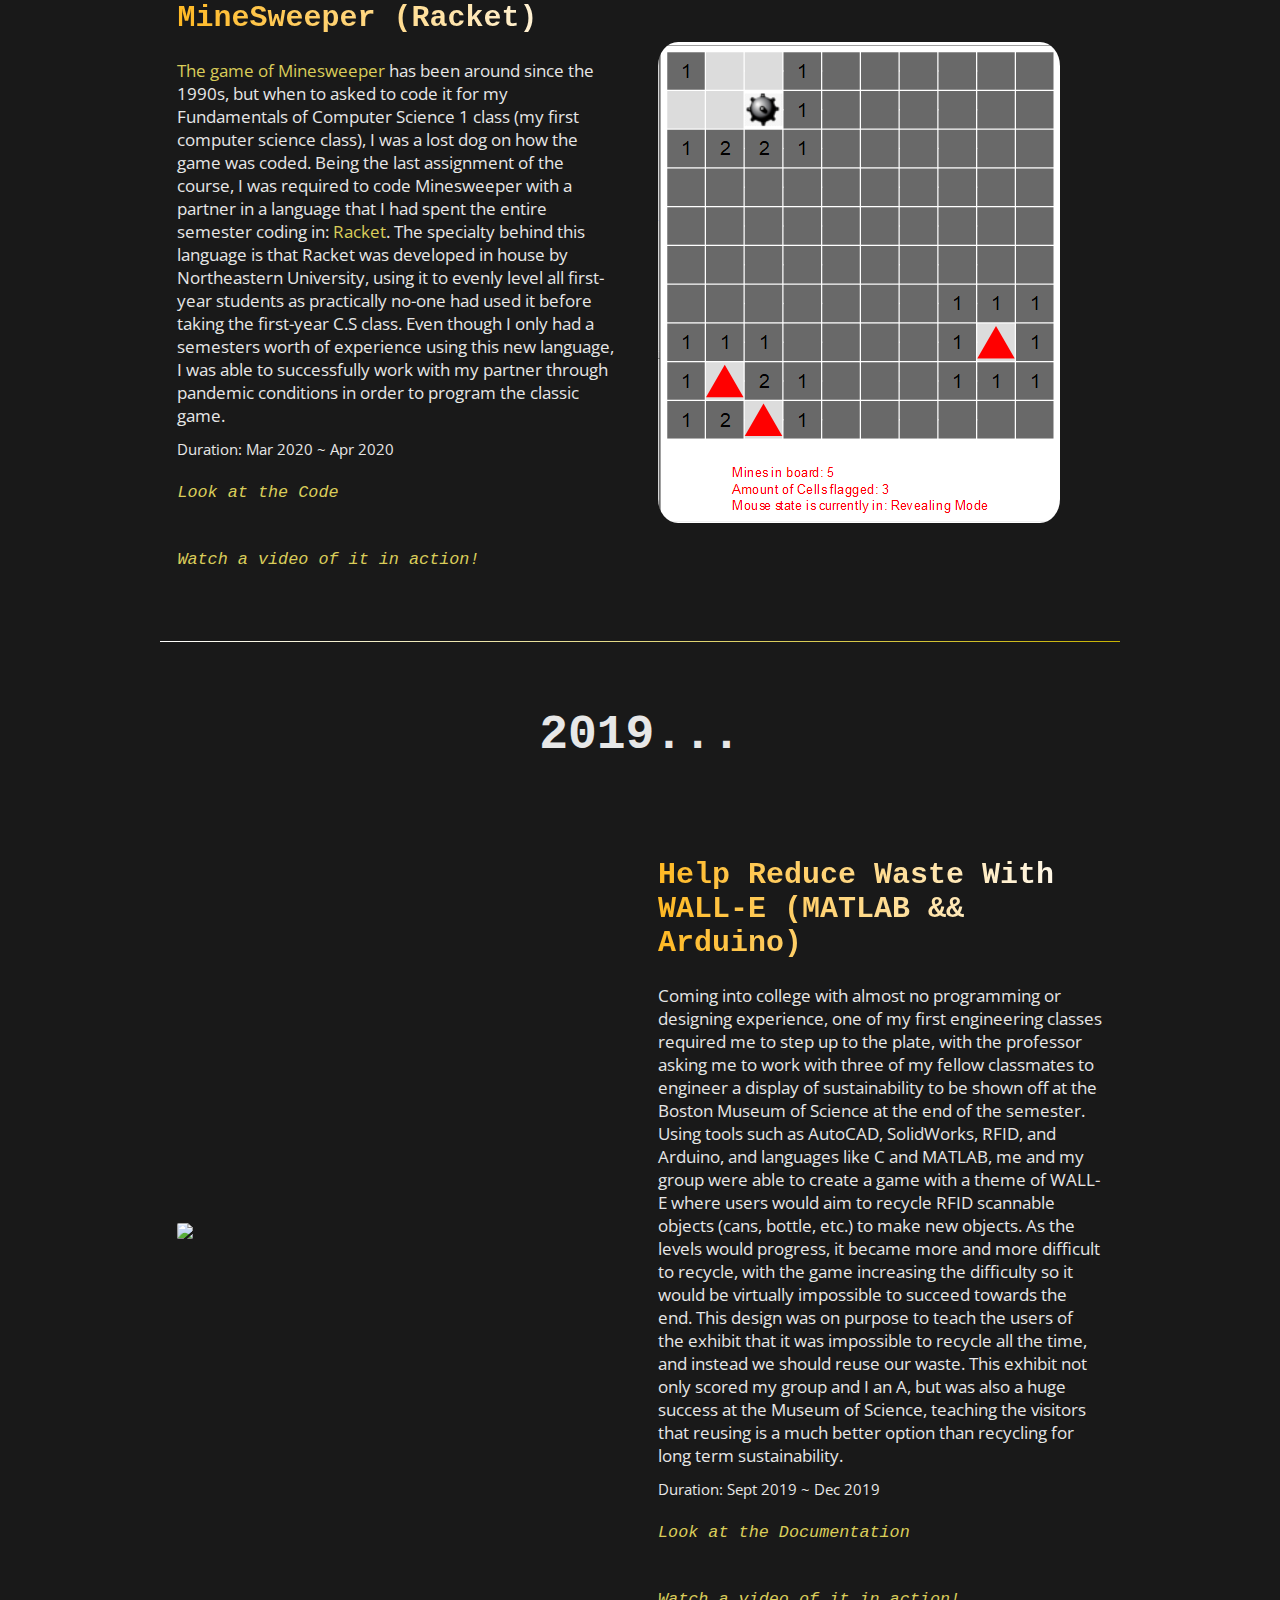
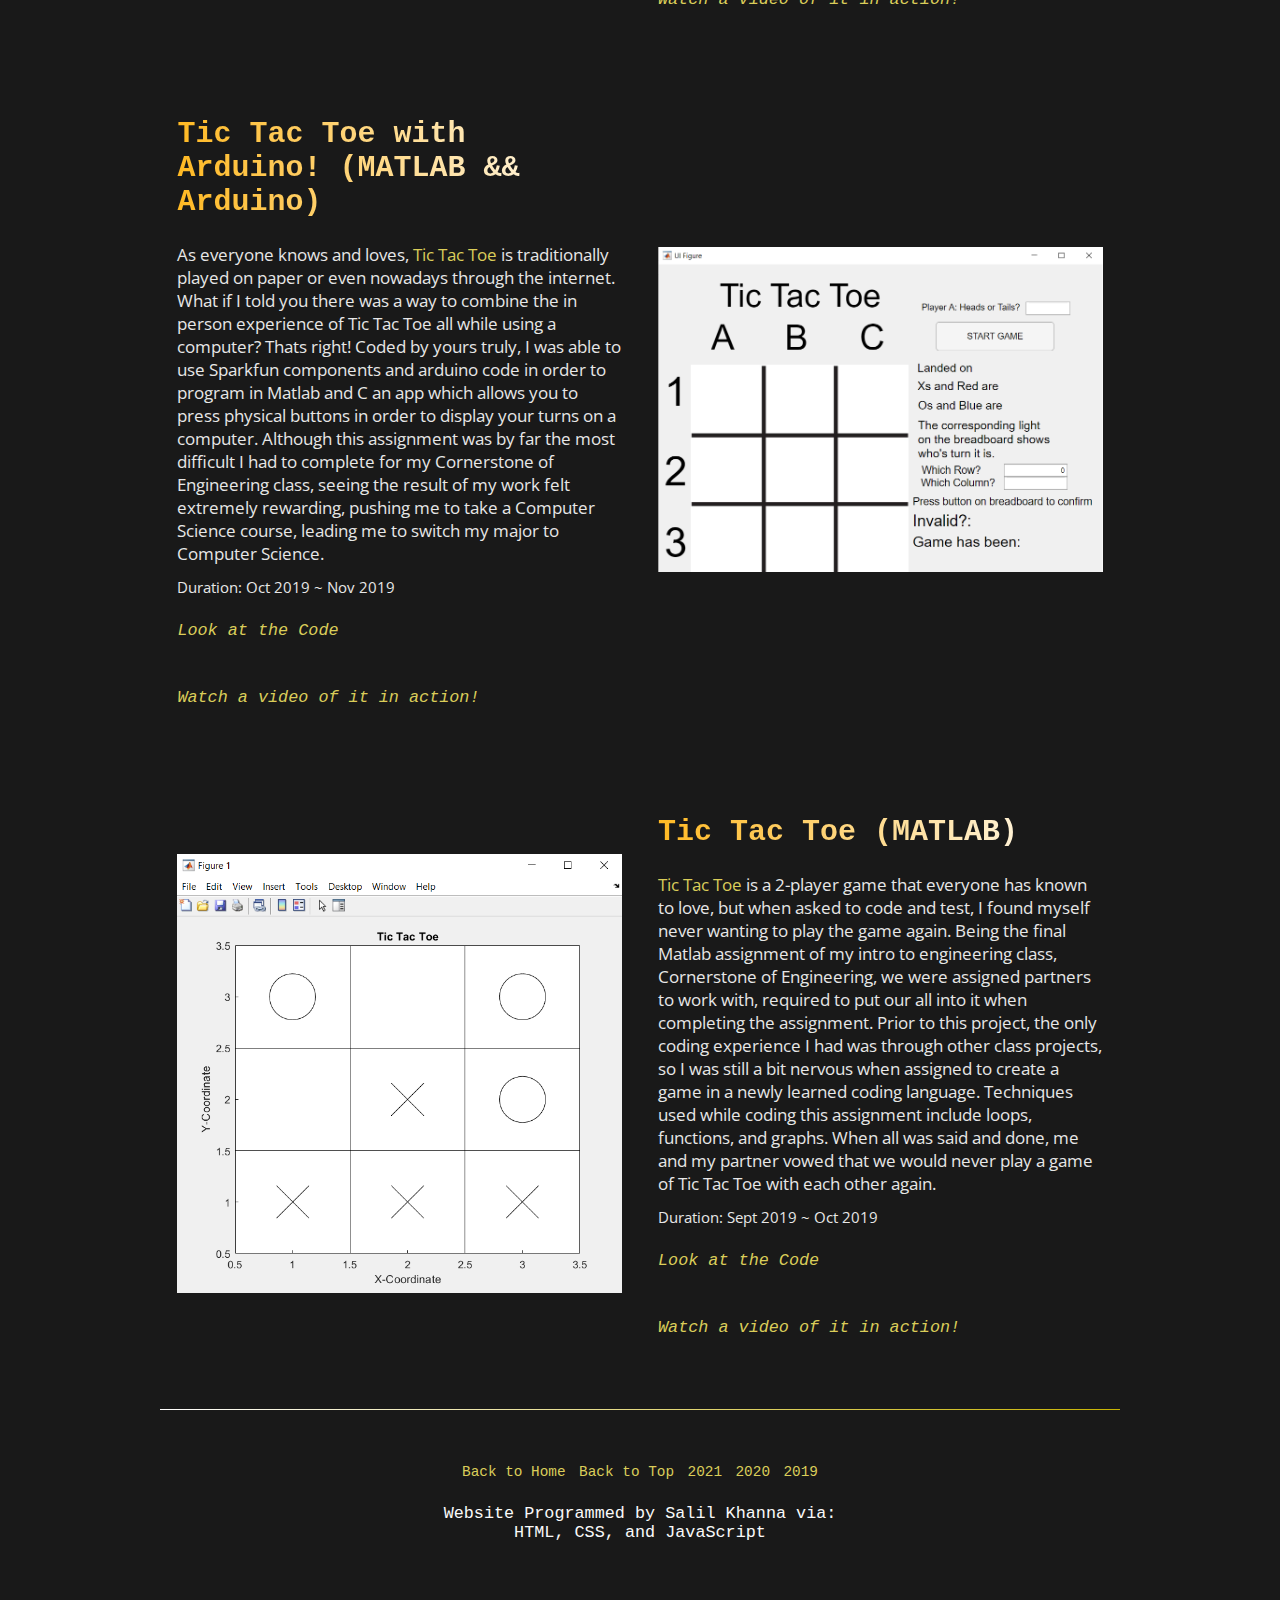
==== commit b728b79f: "description for site" ====
--- a/projects.html
+++ b/projects.html
@@ -202,7 +202,8 @@
            <div class="project-description">
             <h2> This Website! <br> (HTML, CSS, JavaScript)</h2>
                <p>
-                Being continuously coded on, <a href="/index.html">this website</a> is my latest project, 
+                Being continuously coded on, <a href="/index.html">this website</a> is always my latest project 
+                (biggest chunk however was finished on Jan 2021), 
                 using languages like HTML, CSS, and JavaScript to program, working both on PC and on mobile. 
                 Along with picking up new techniques
                 for these languages, this is the first website I've learned to host, therefore, I've chosen this 
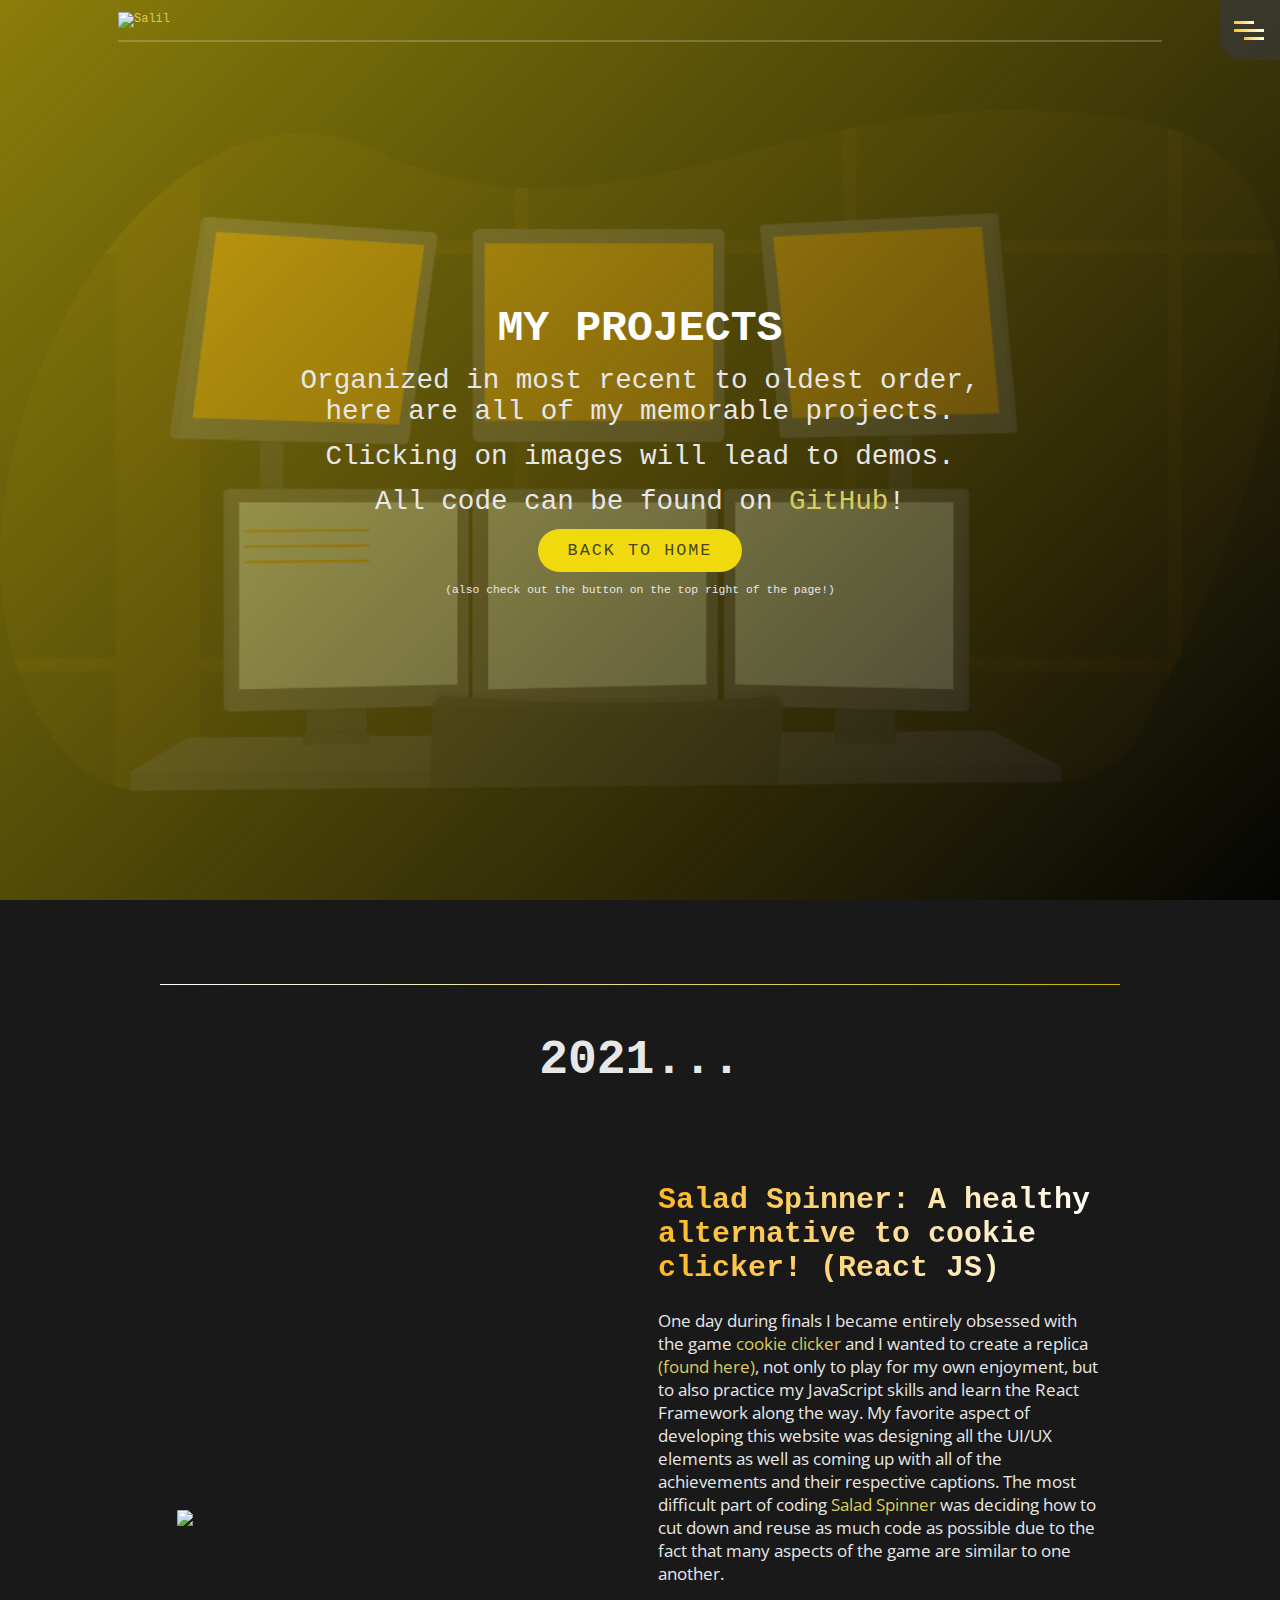
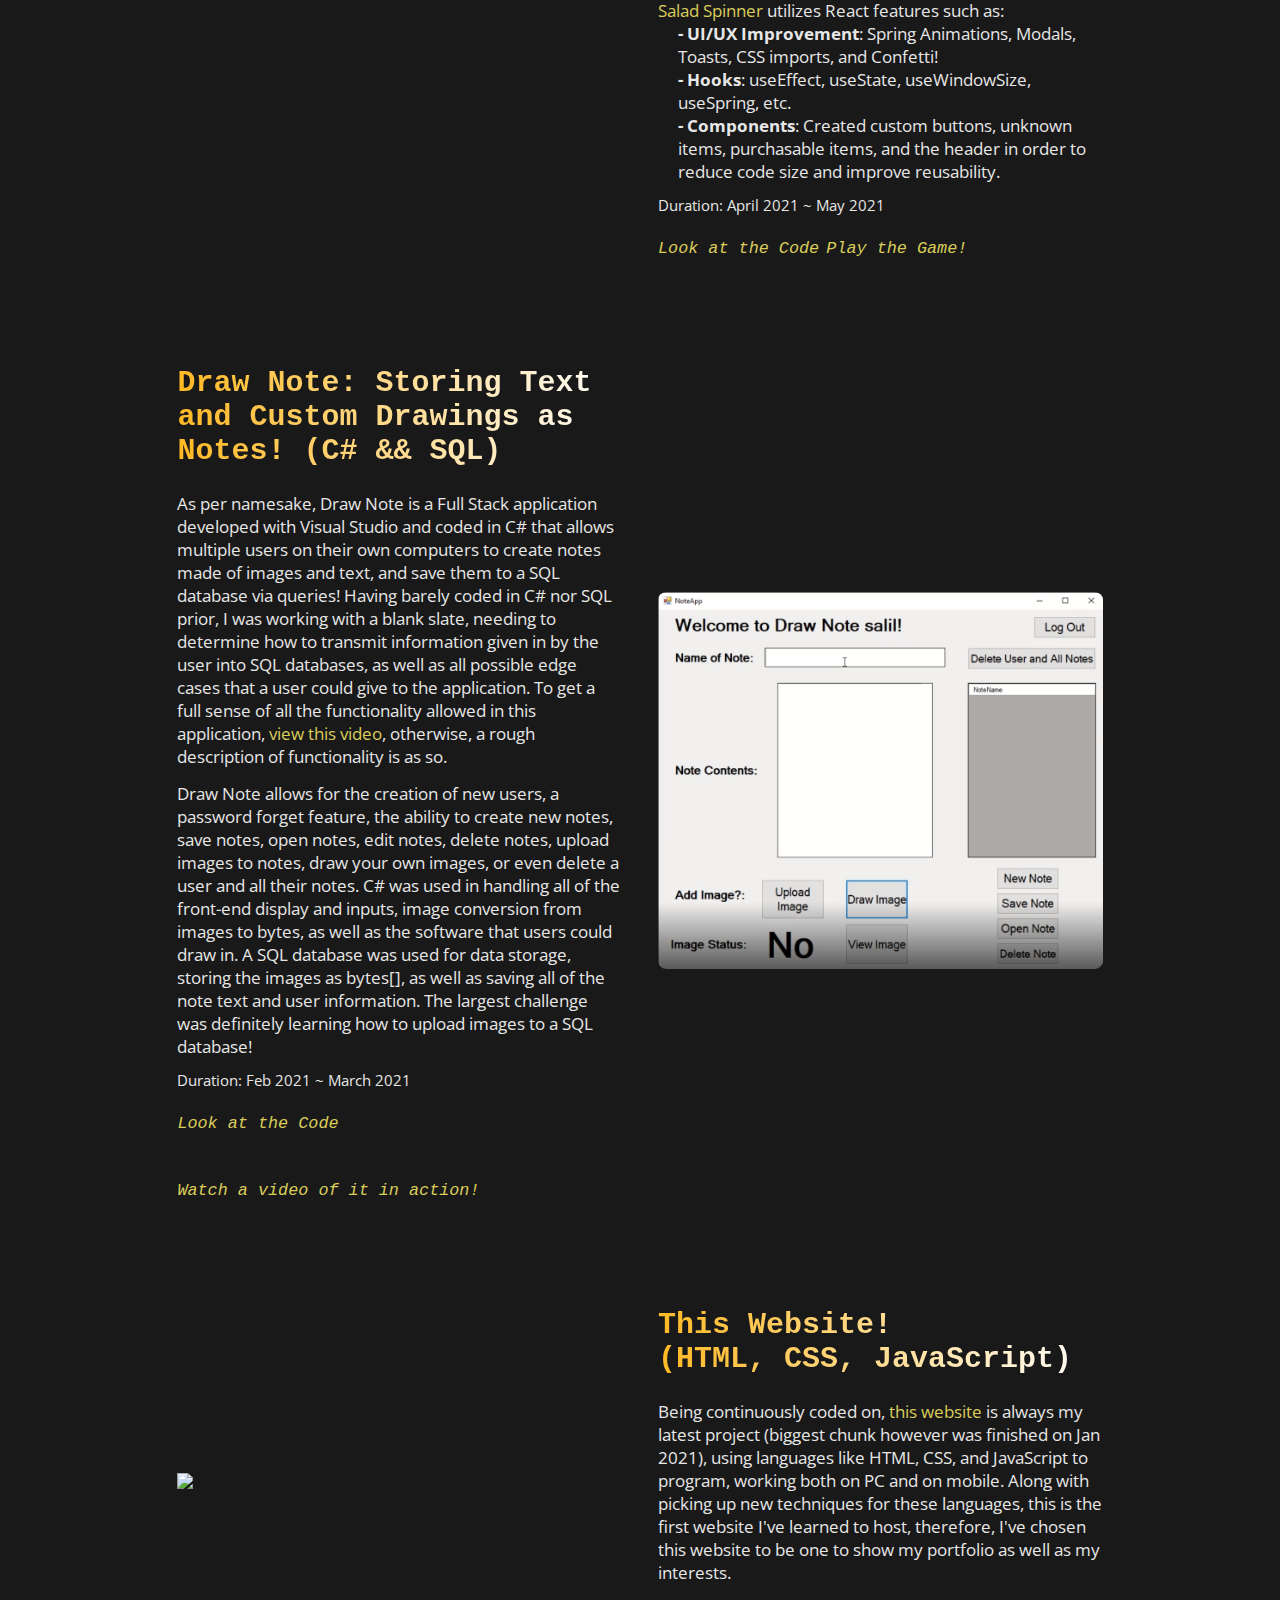
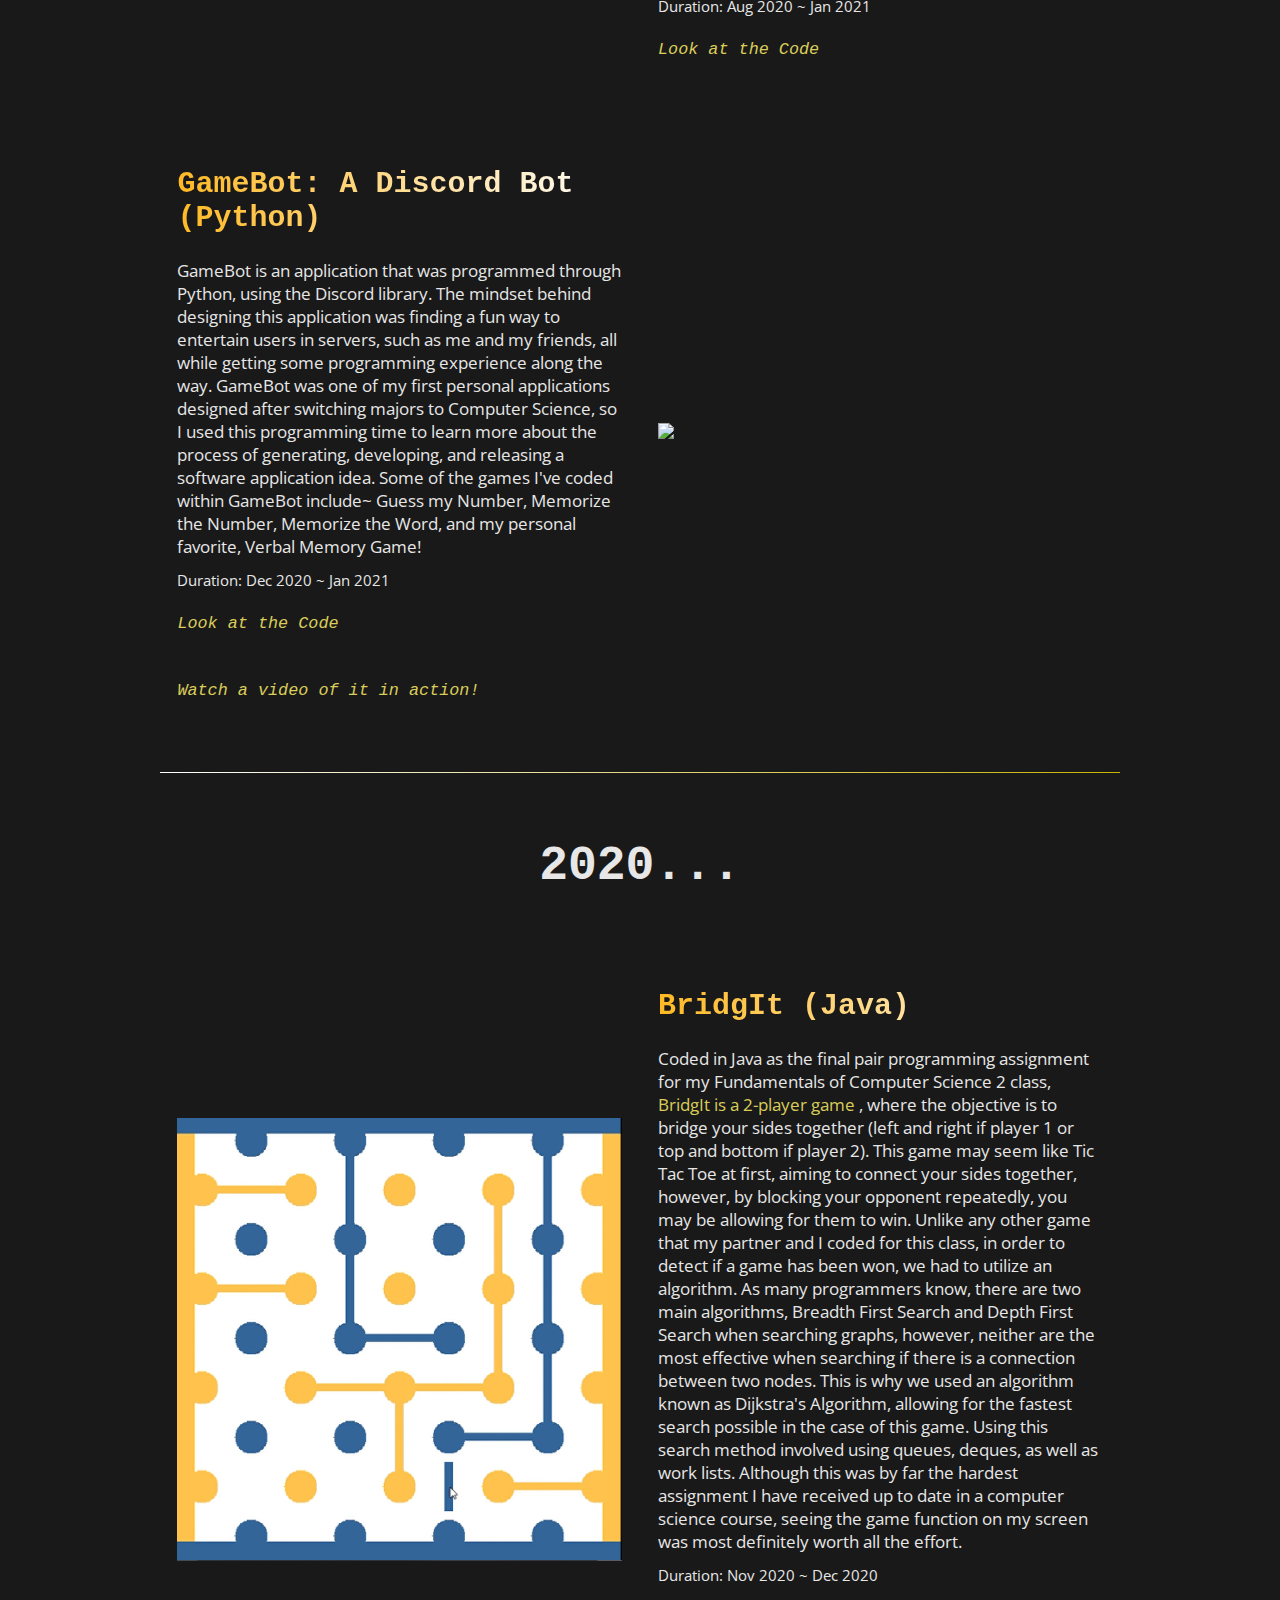
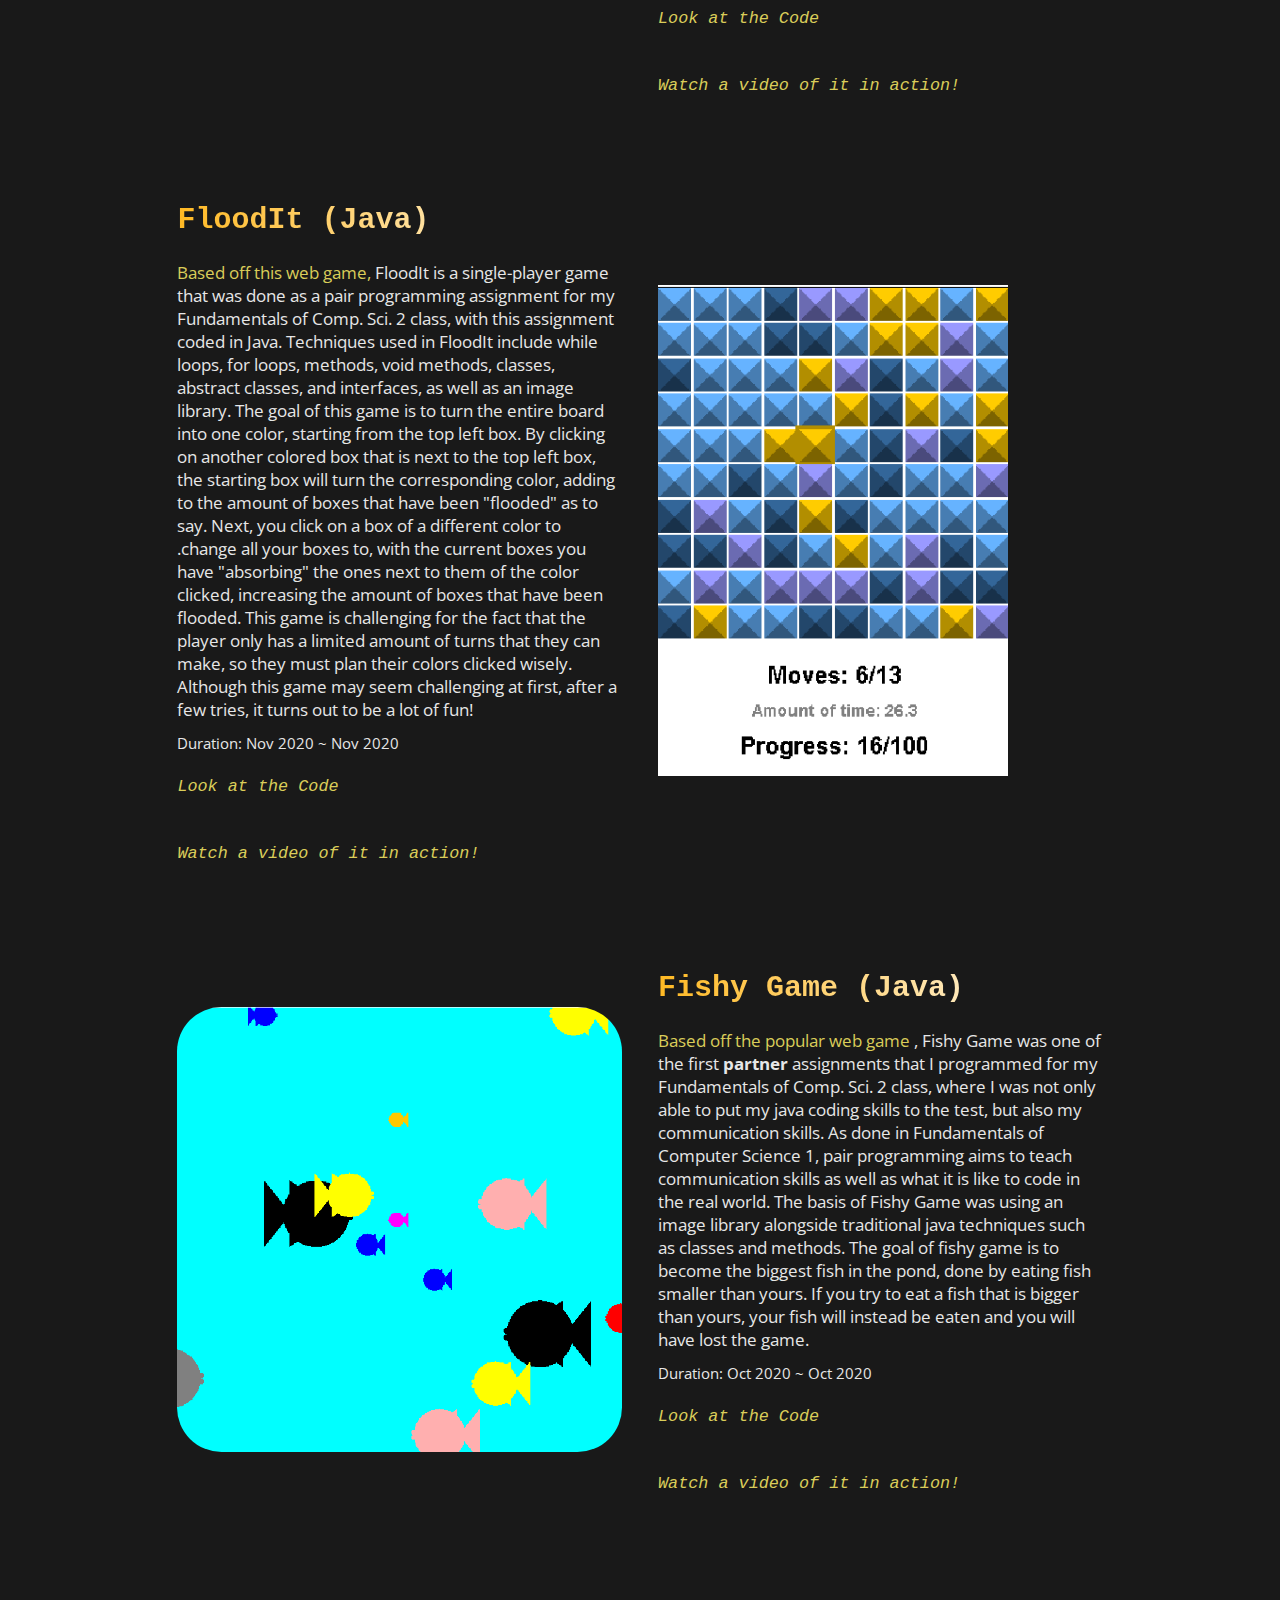
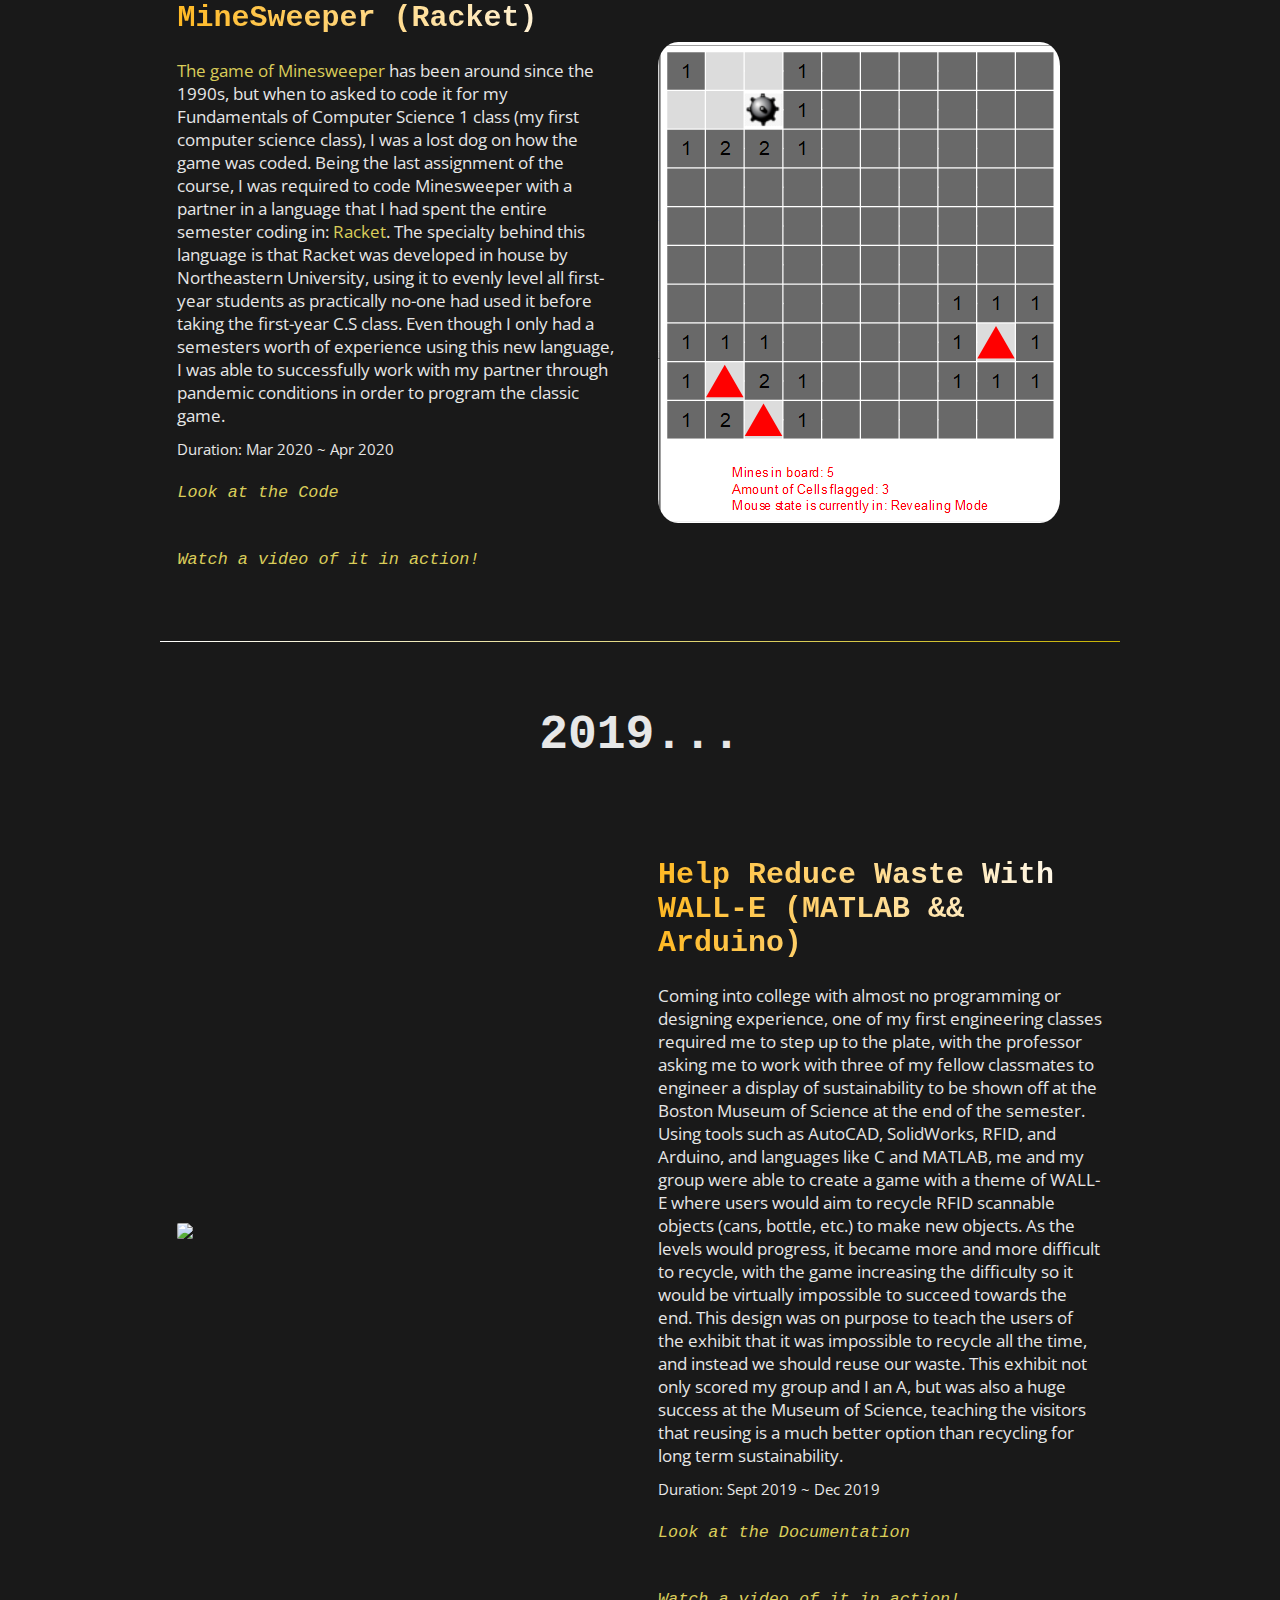
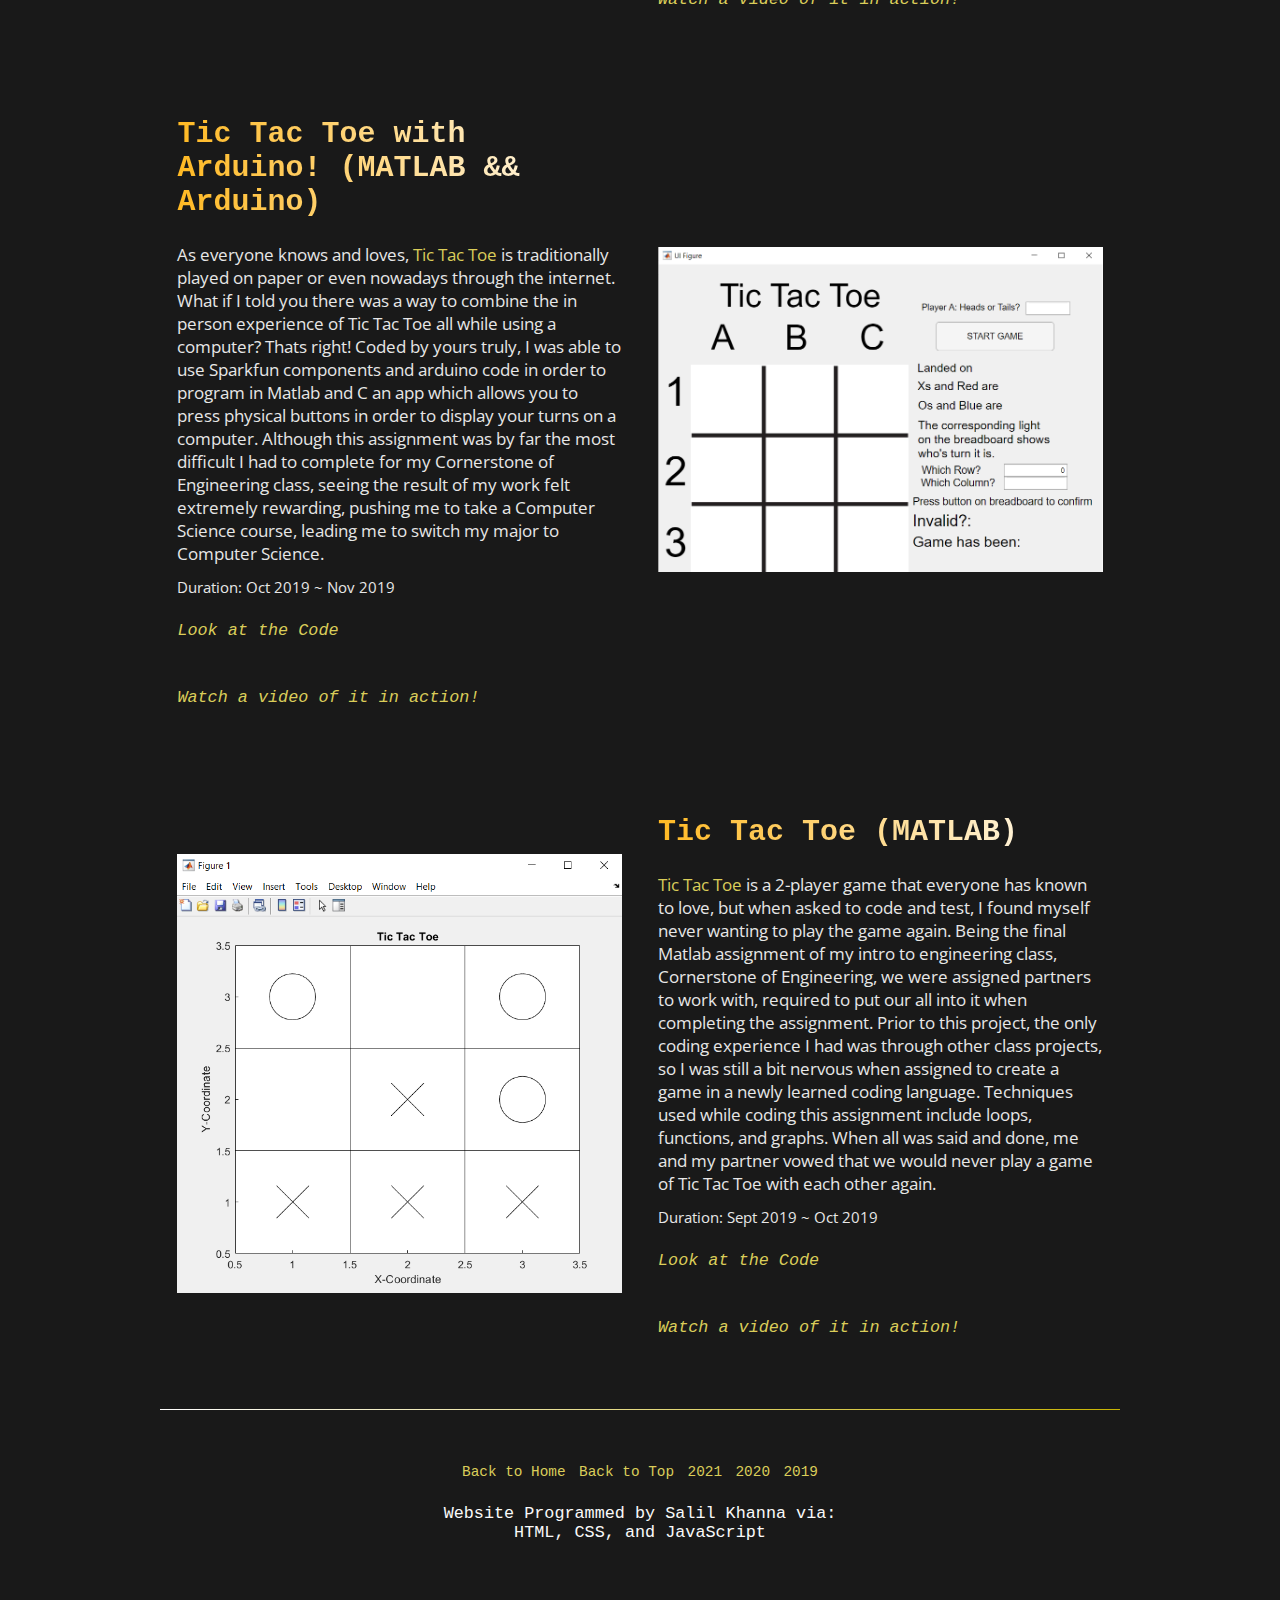
==== commit 09283970: "formmated projects.html a bit better" ====
--- a/projects.html
+++ b/projects.html
@@ -8,6 +8,10 @@
     <link rel='stylesheet' type='text/css' media='screen' href='main.css'>
     <script src="https://kit.fontawesome.com/728cd08907.js" crossorigin = "anonymous"></script>
     <link rel="shortcut icon" type="image/x-icon" href="images/favicon_io/favicon.ico">
+    <meta
+        name="description"
+        content="All projects completed by Salil since the inception of his interest in engineering!"
+    />
 </head>
 
 
@@ -69,7 +73,7 @@
                         </div>
                     </li>
                     <div class="cta">
-                        <a href="http://paypal.me/salilkhanna" target="_blank" class="btn nav-link">Buy Me A Cookie!!</a>
+                        <a href="http://paypal.me/salilkhanna" target="_blank" class="btn nav-link">Buy Me A Salad!!</a>
                     </div>
                 </ul>
             </nav>
@@ -83,15 +87,18 @@
         <div class="container">
             <div class="main-message">
                 <h3> My Projects</h3>
-                <p> Organized in most recent to oldest order, here are all of my memorable projects. 
-                    Clicking on the images will lead to demos!</p>
+                <p> Organized in most recent to oldest order, here are all of my memorable projects. </p> <br>
+                <p> Clicking on images will lead to demos. </p> <br>
+                    <p> All code can be found on 
+                        <a href="https://github.com/salil-khanna" target="_blank">GitHub</a>!</p>
+                    <div>
                 <div class="intro-btn">
                     <div class="cta">
                         <a href="index.html" class="btn">Back to Home</a>
                     </div>
                 </div>
                 <p style="margin: 1rem; font-size: 95%;"> (also check out the button on the top right of the page!) </p>
-                <div>
+ 
                     <a href="#2021" class="scroll-down">
                         <i class = "fa fa-caret-down" aria-hidden = "true"></i>
                     </a>
@@ -99,7 +106,8 @@
             </div>
          </div>
         </section>
-        
+
+
        <section id="2021" class="projects">
         <div class="breakline2">
             <hr/>
